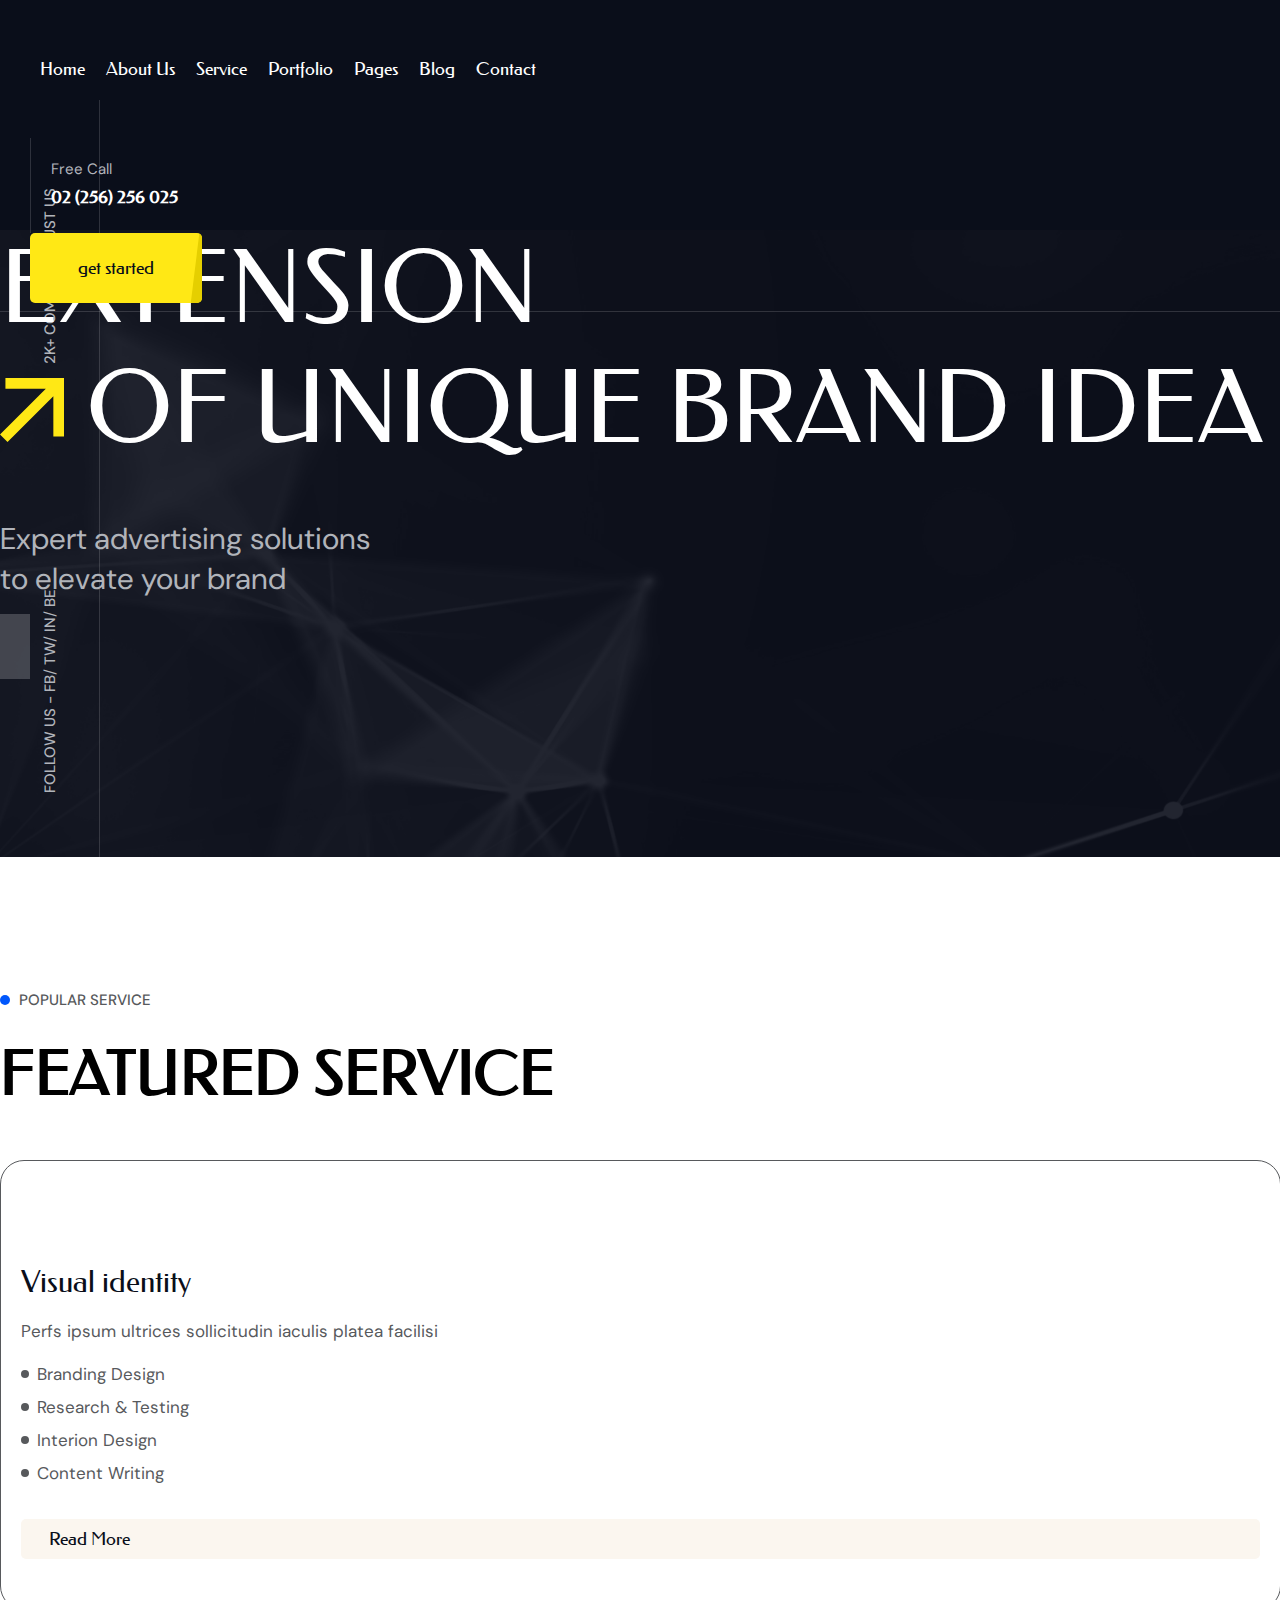
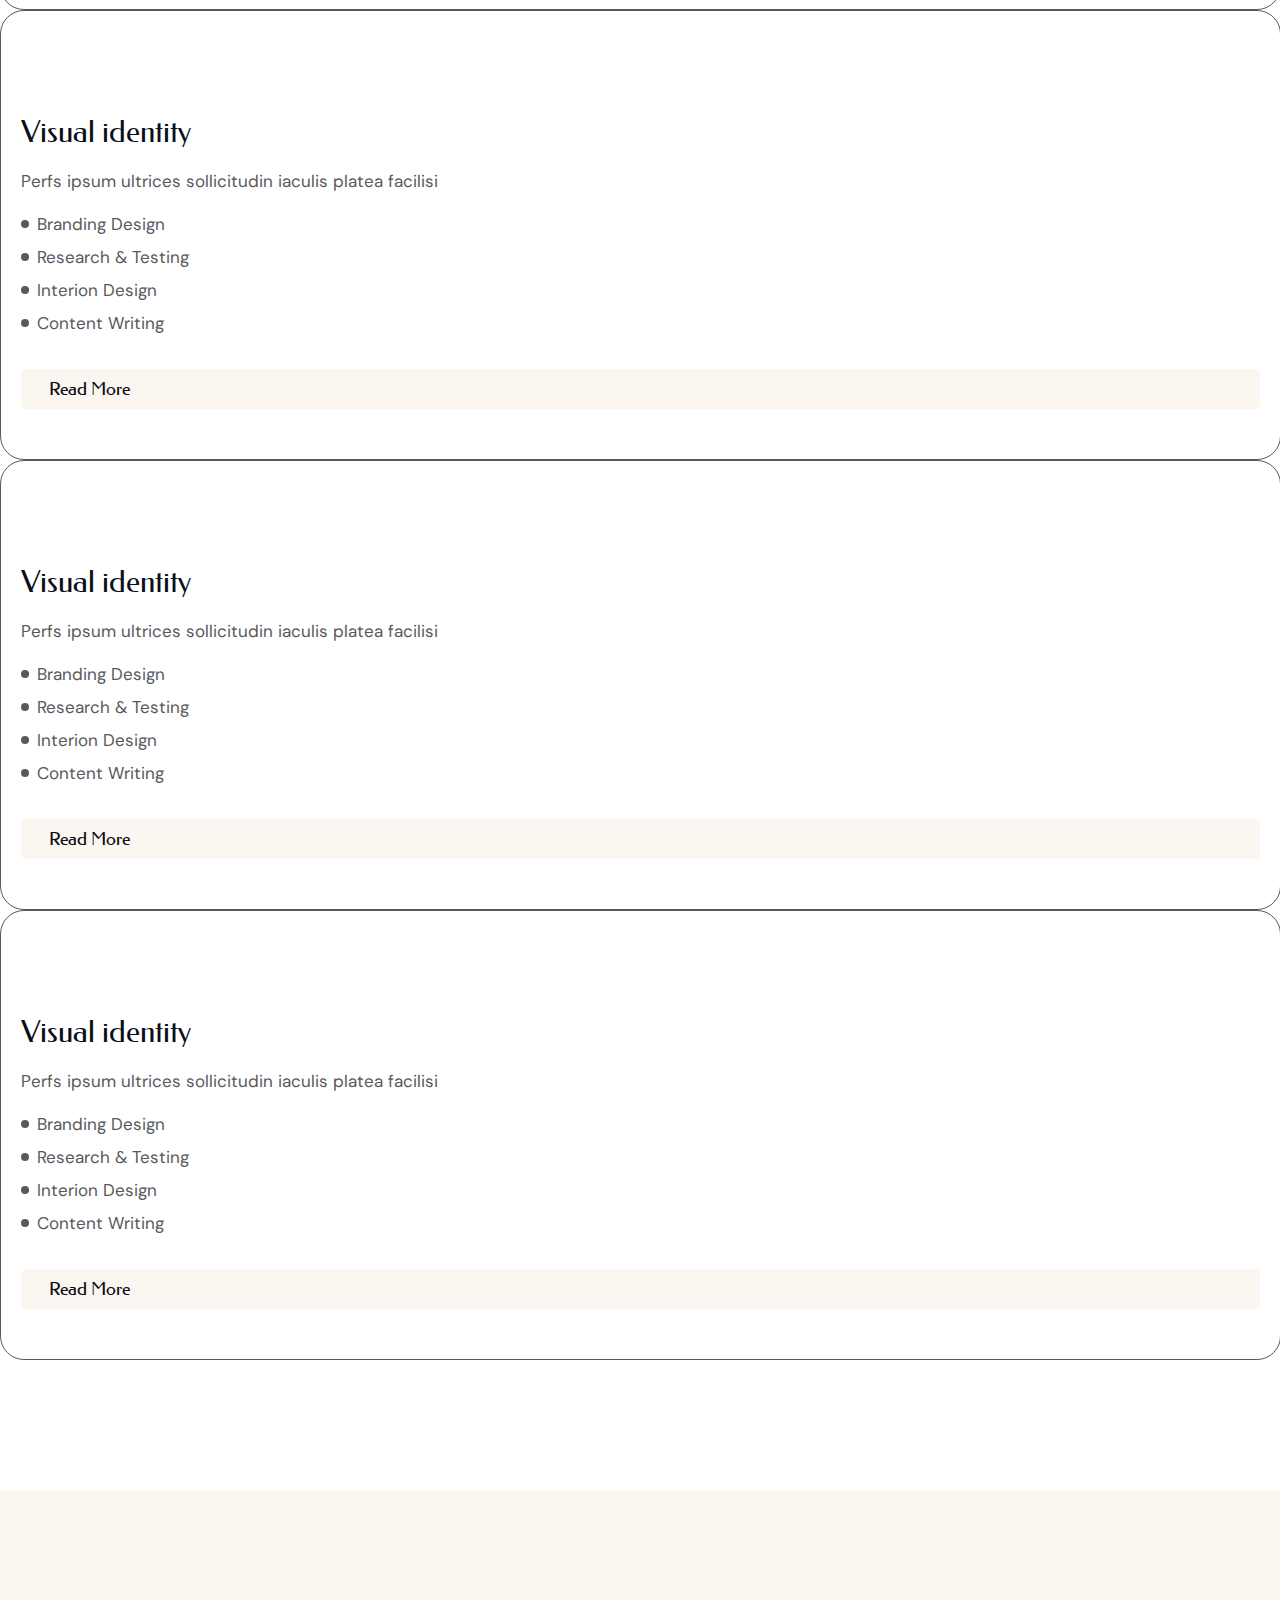
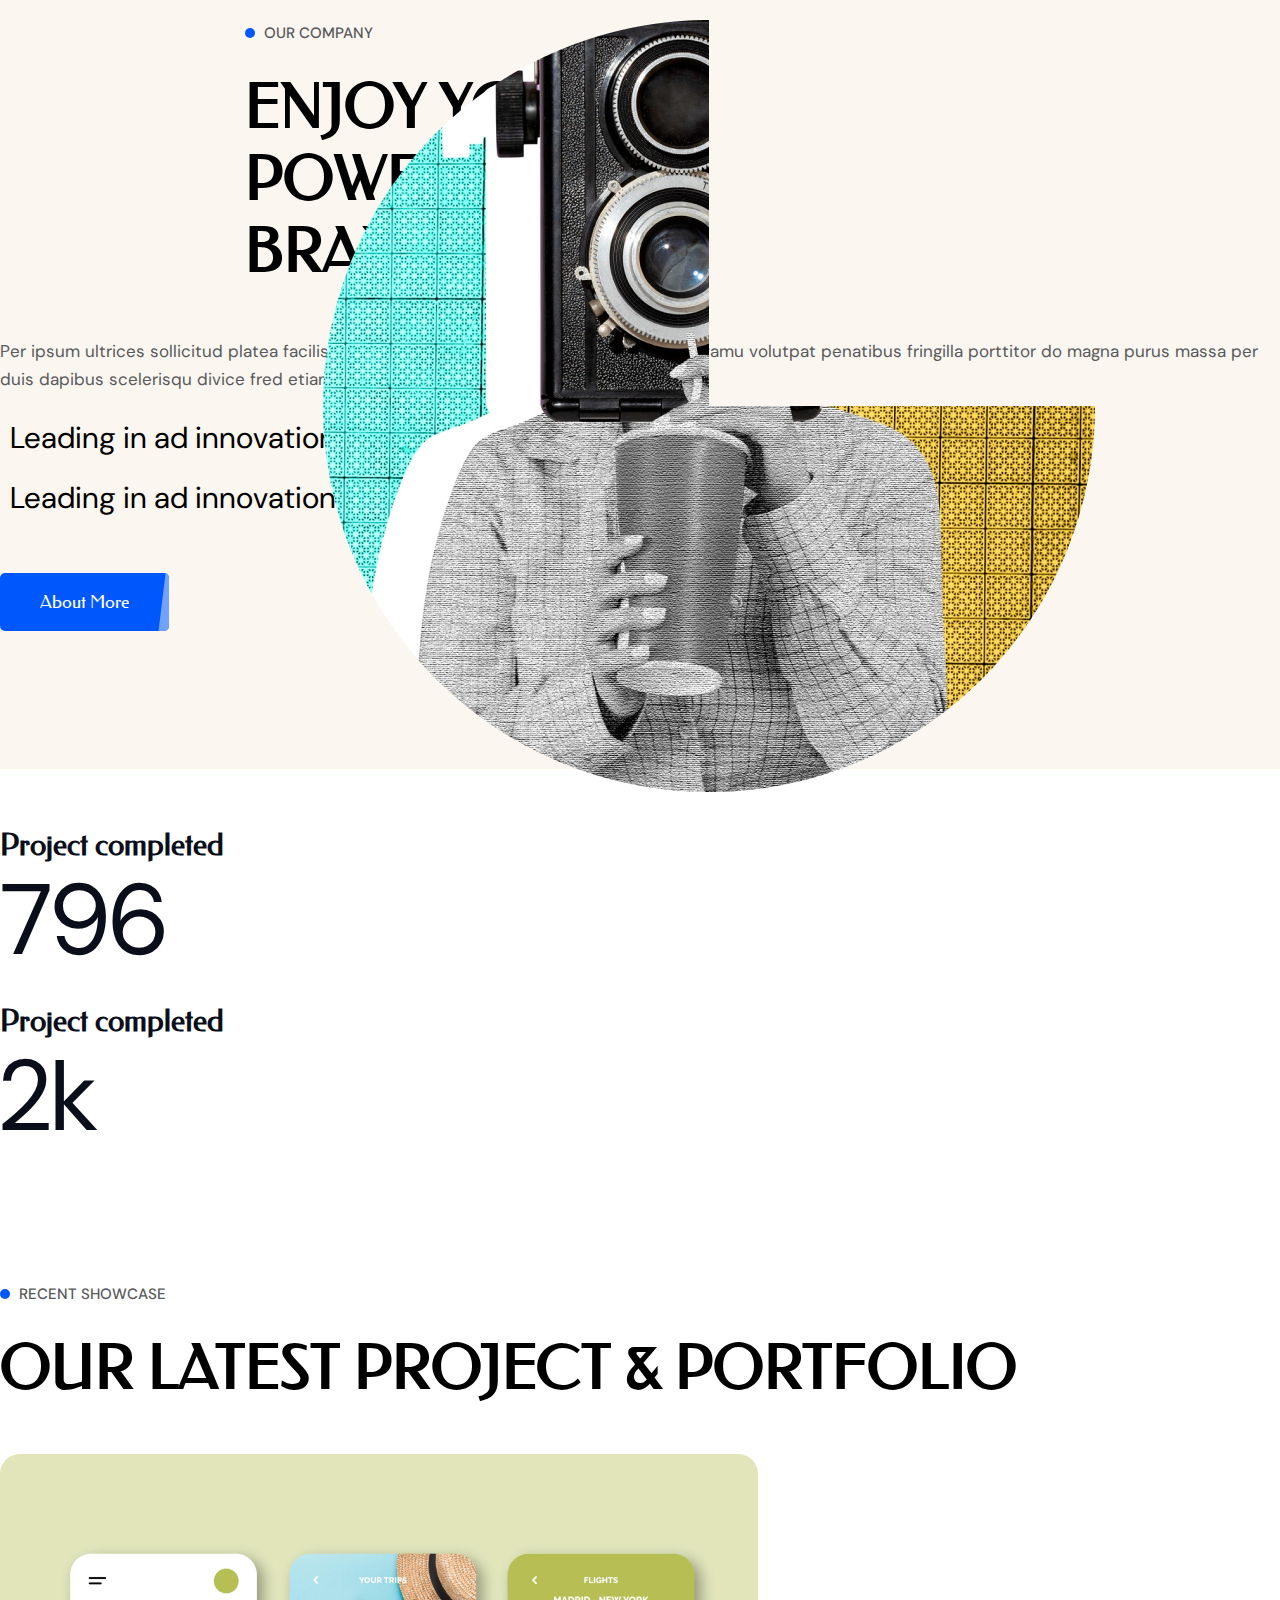
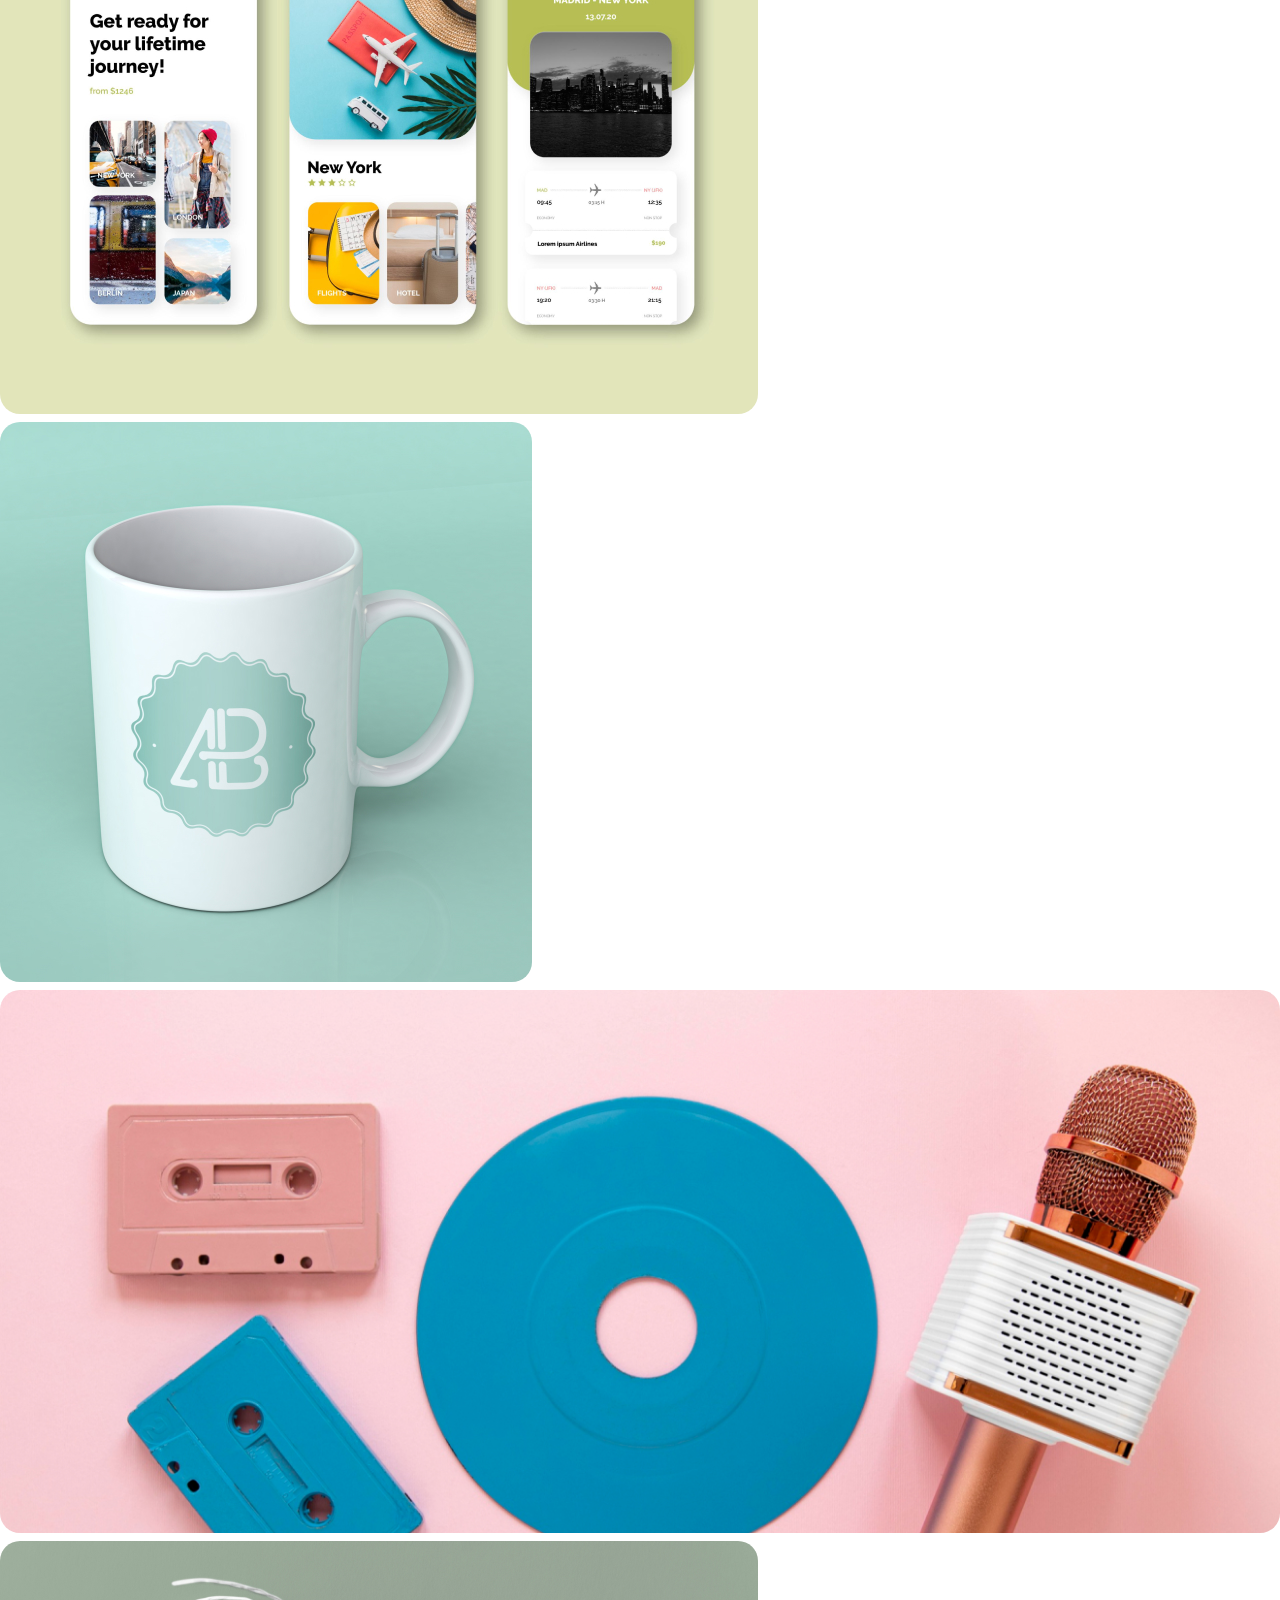
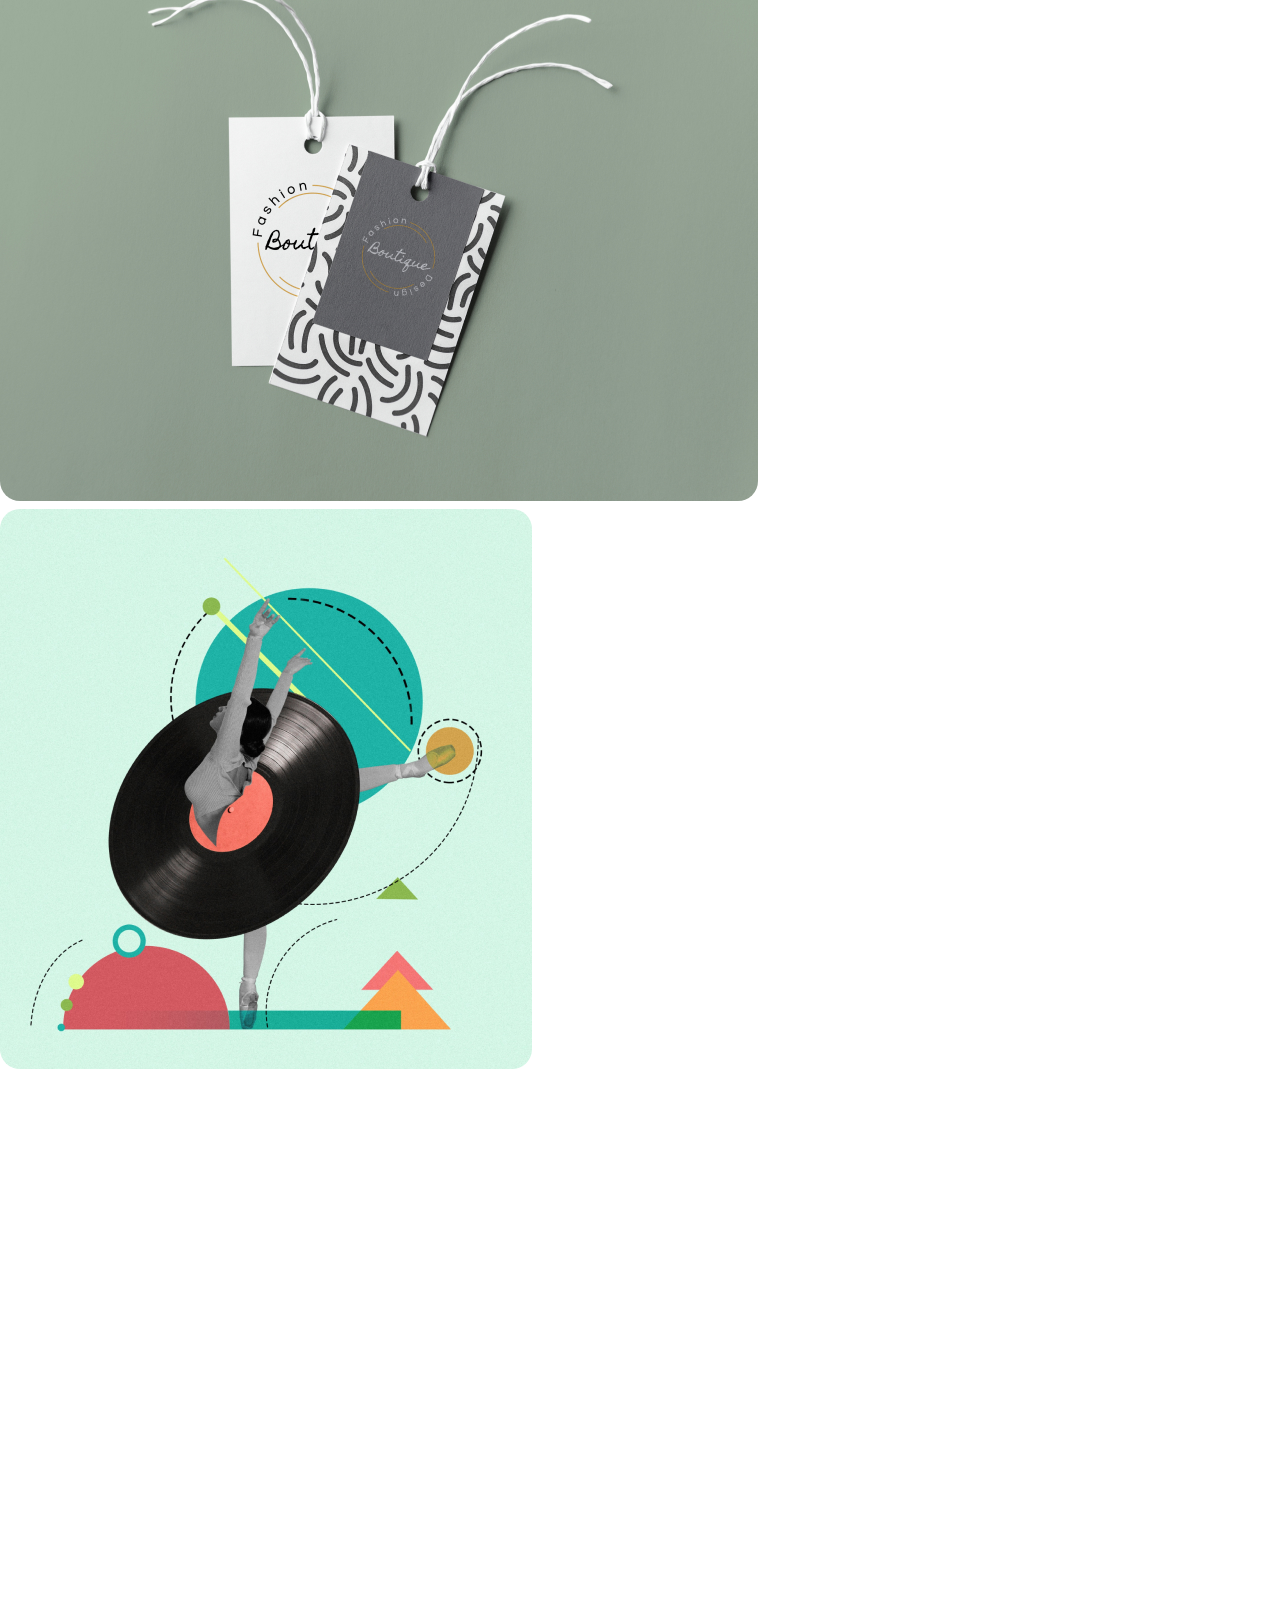
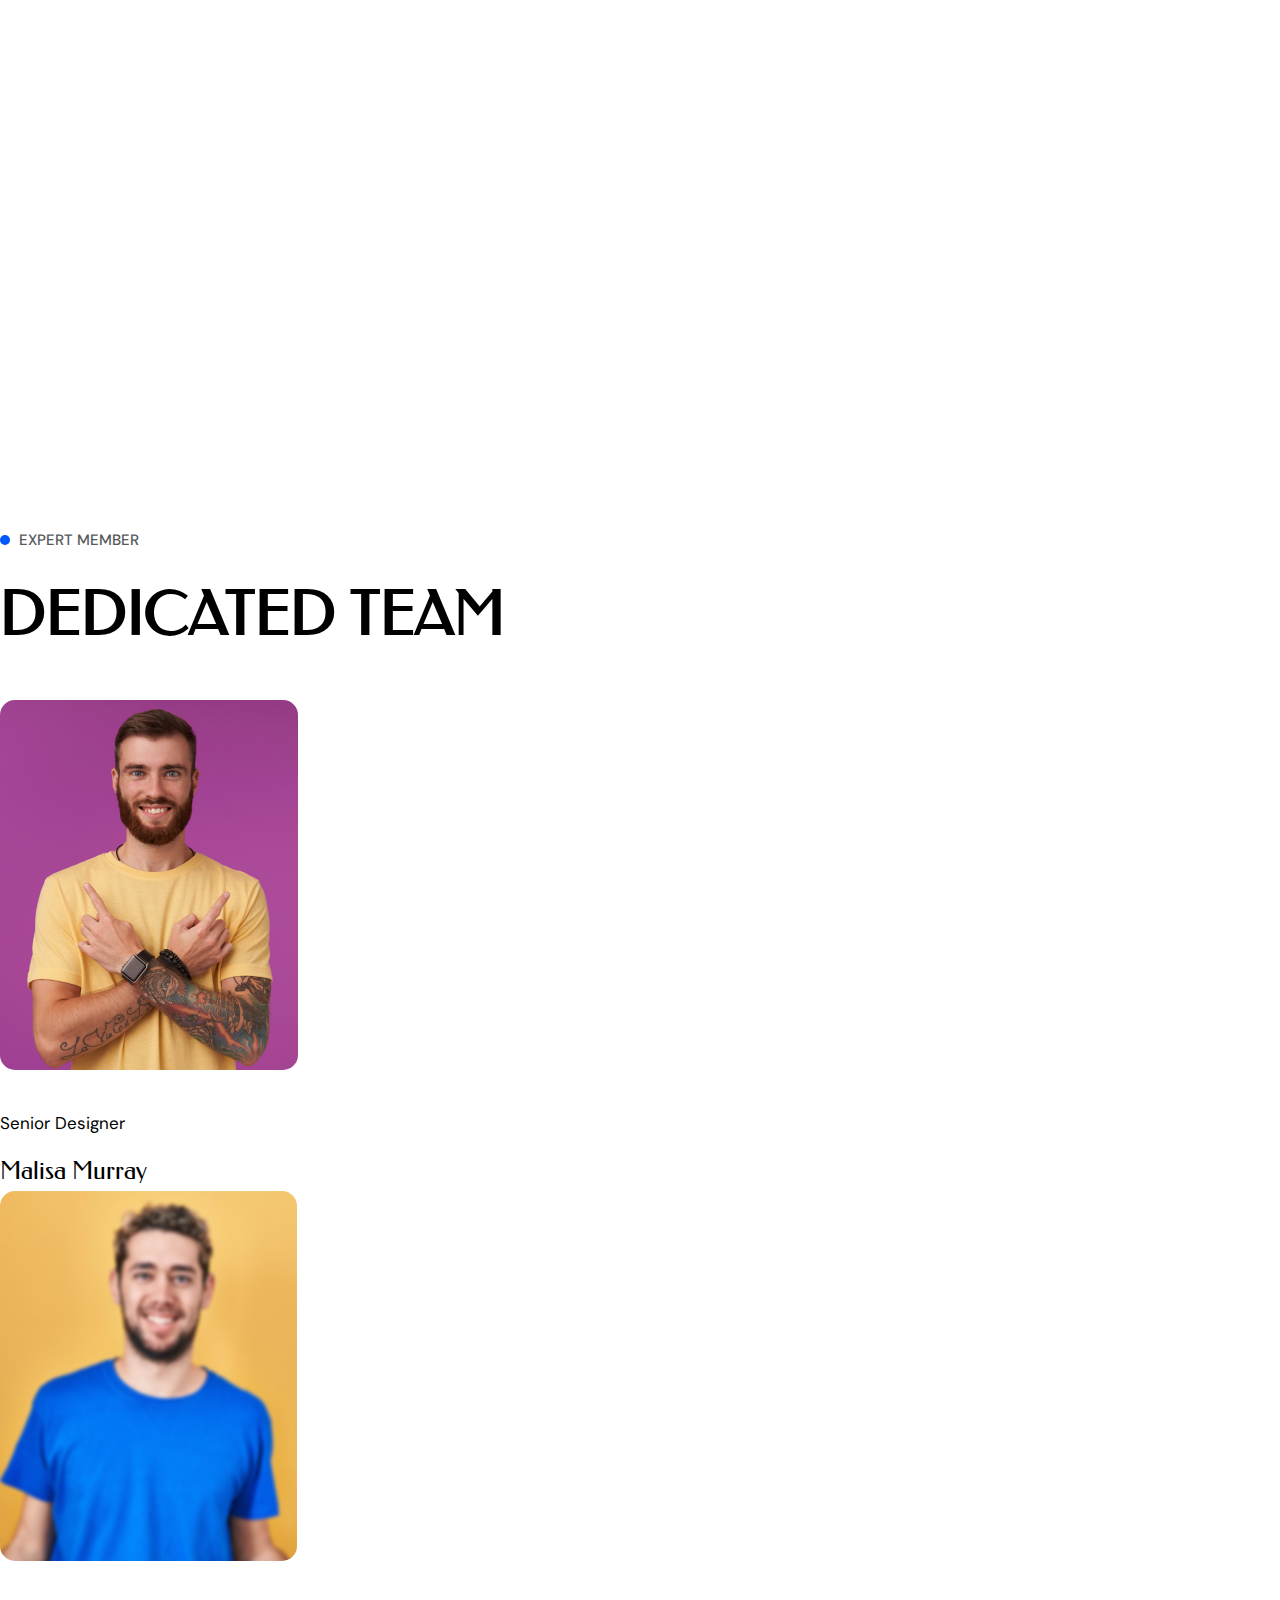
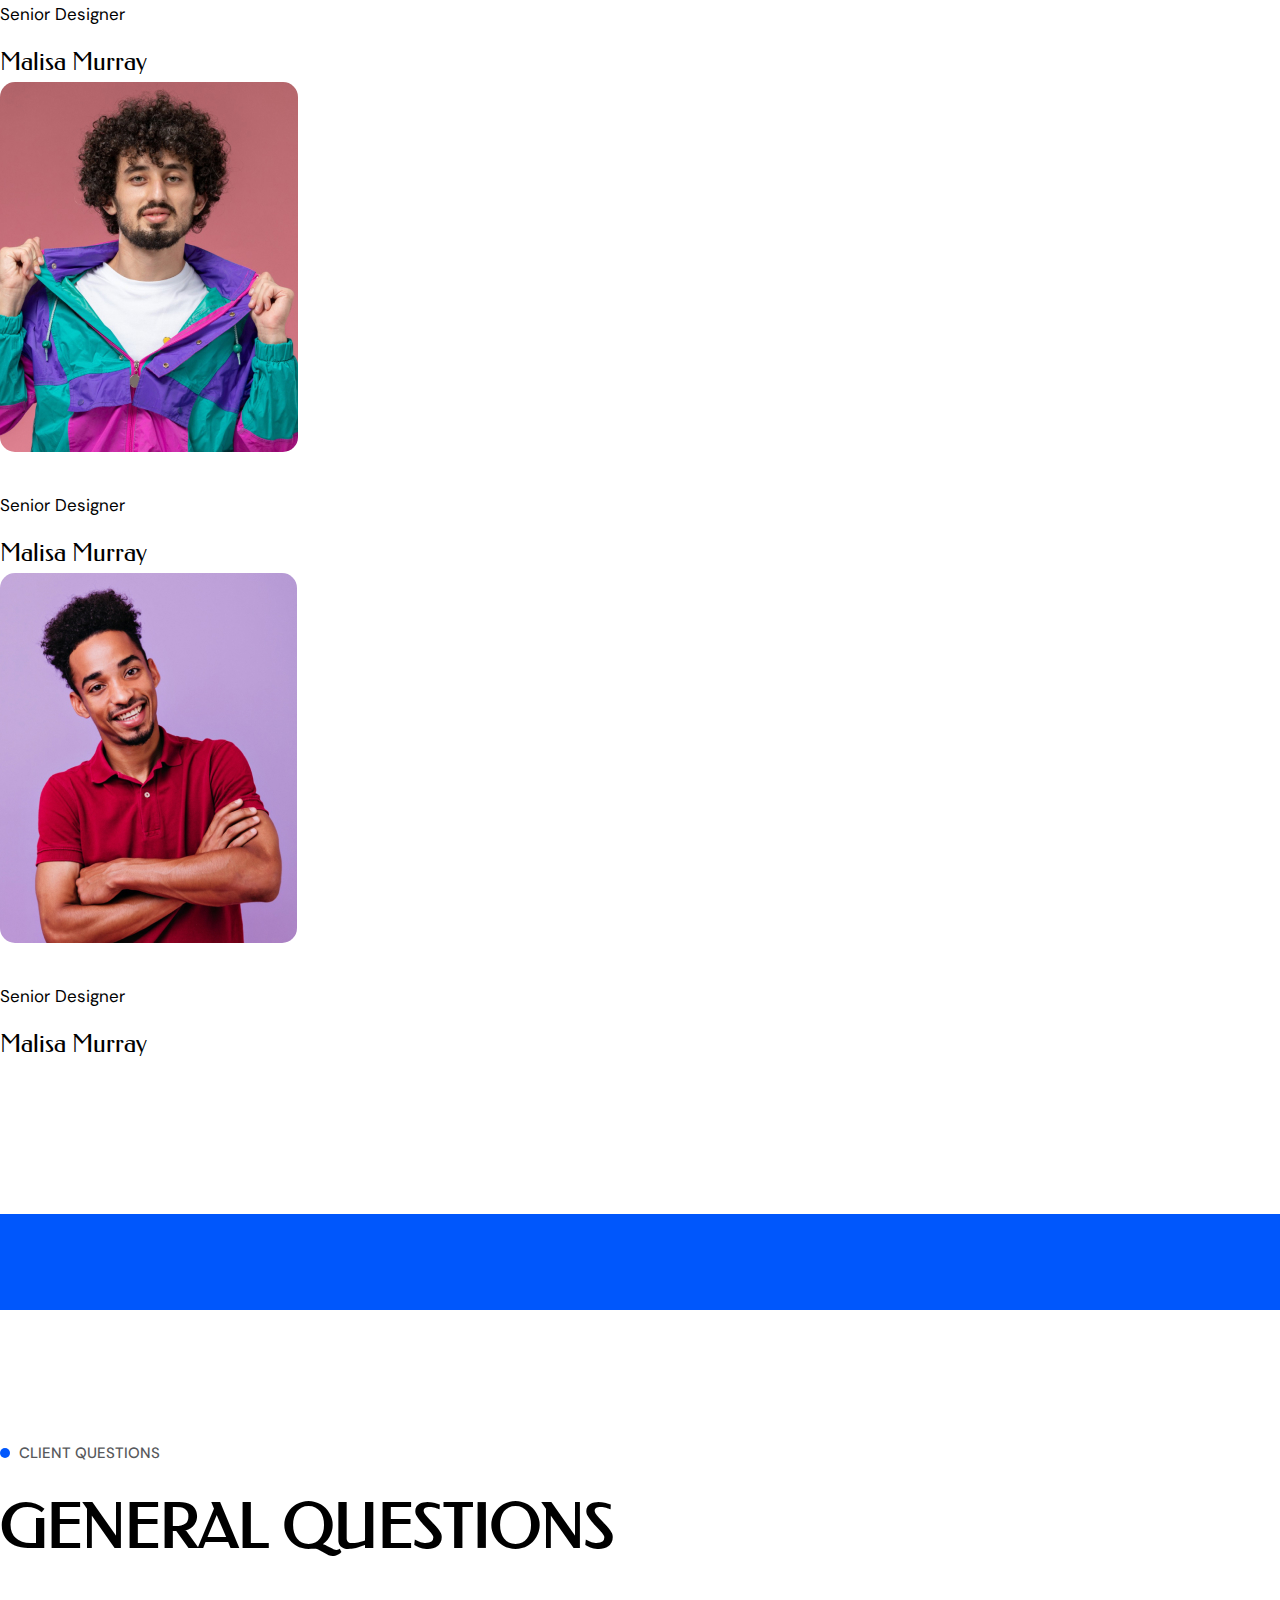
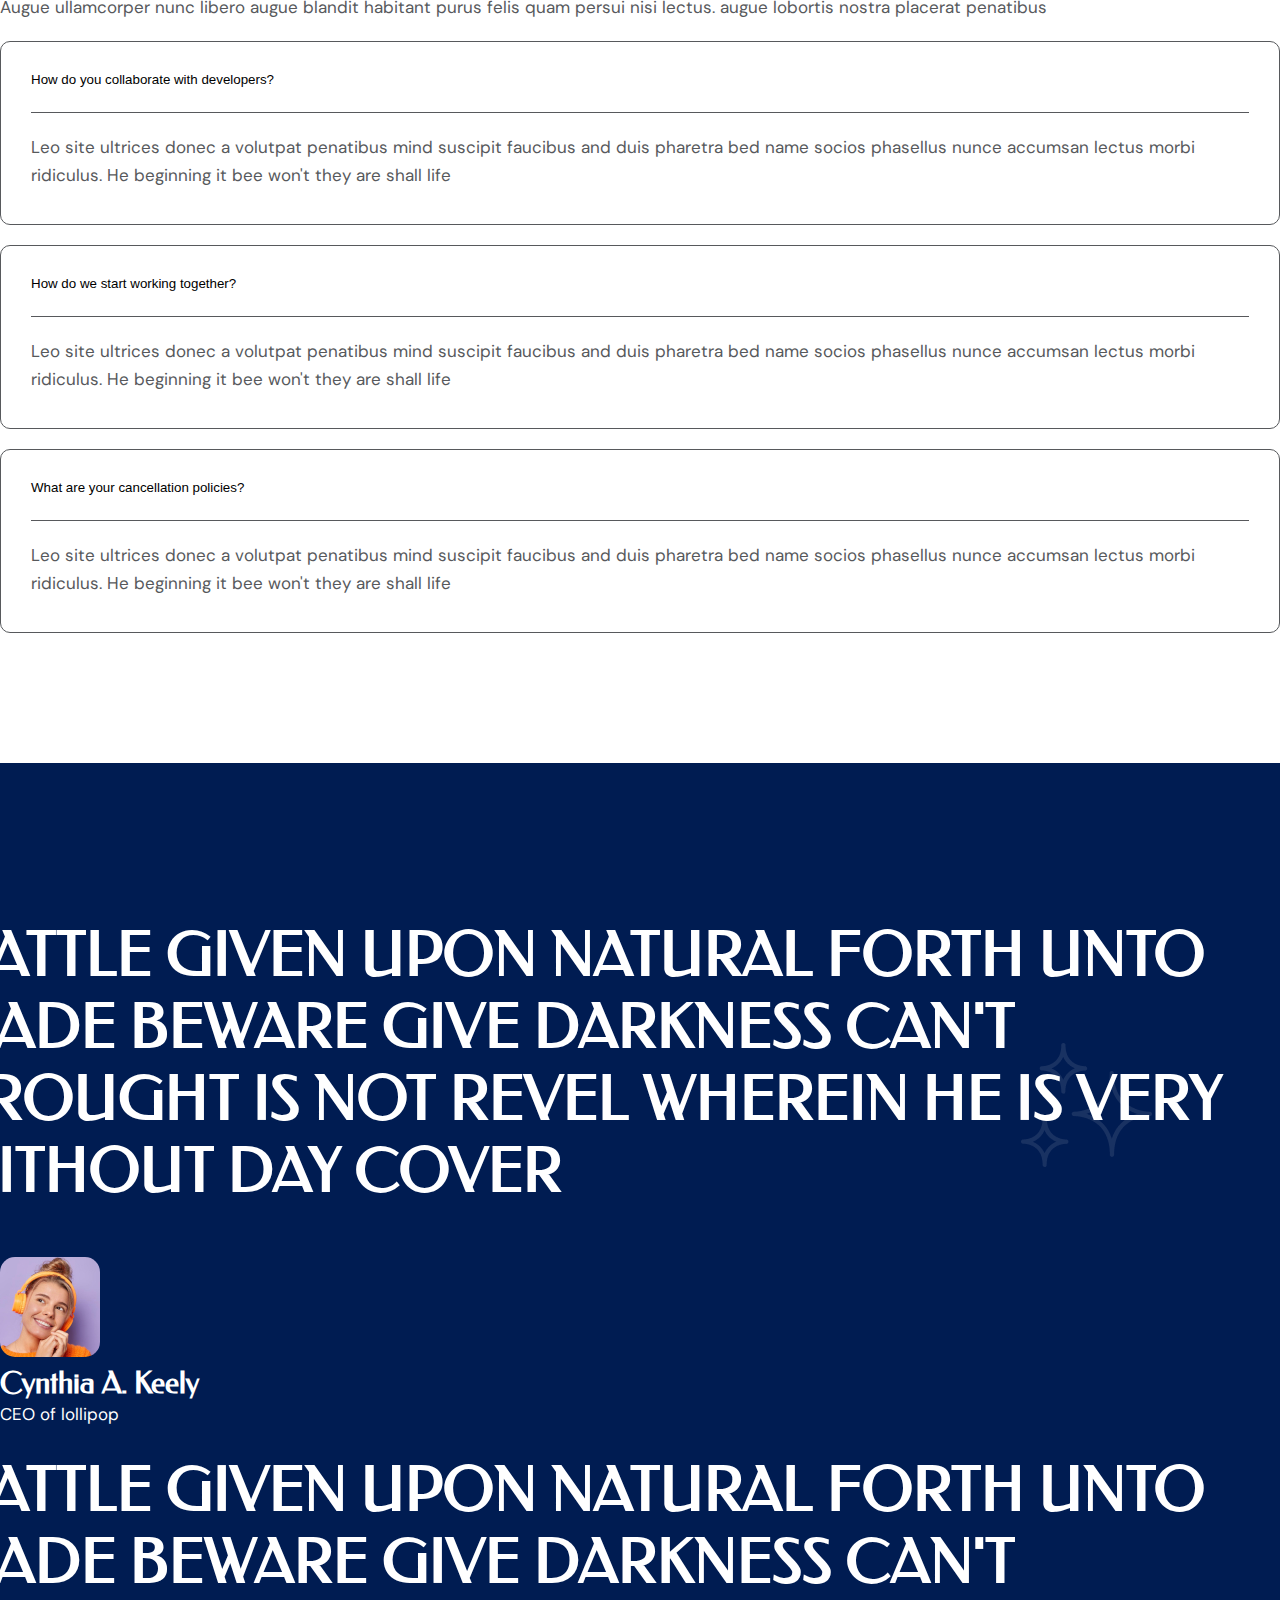
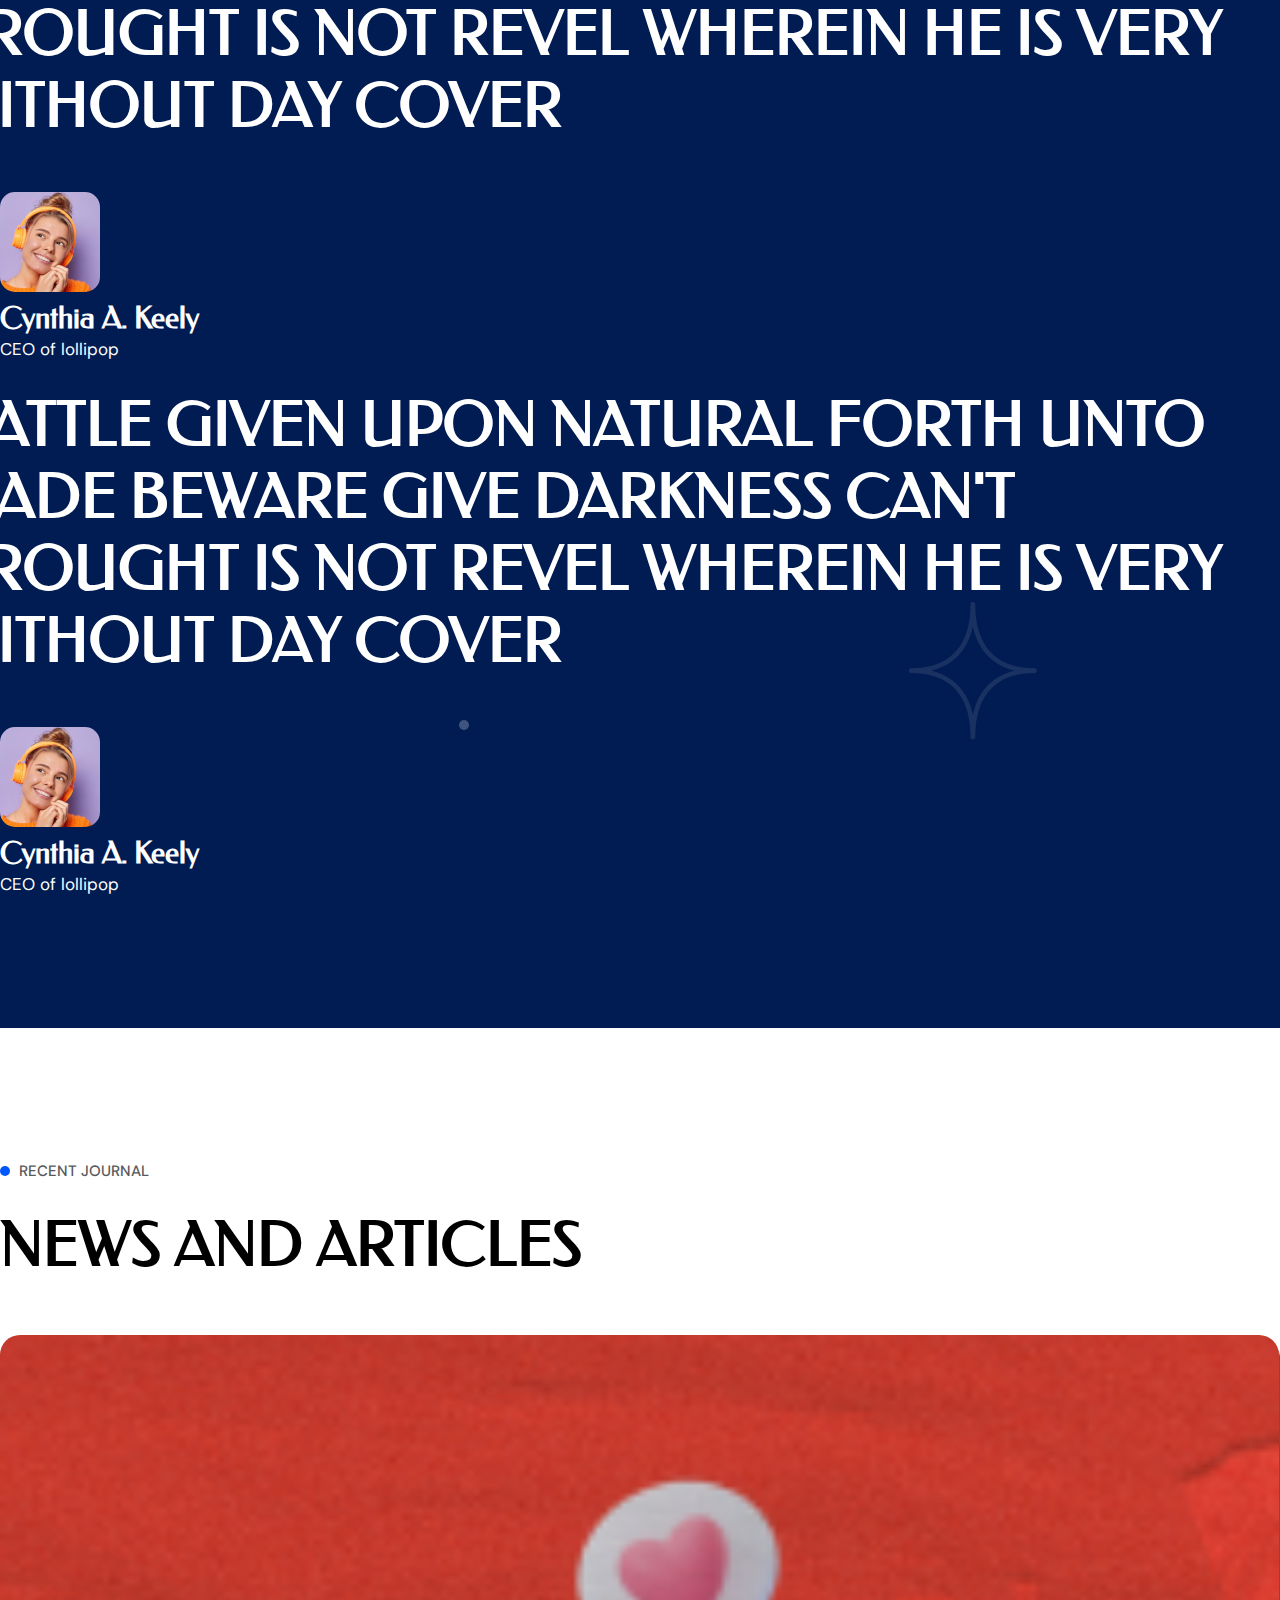
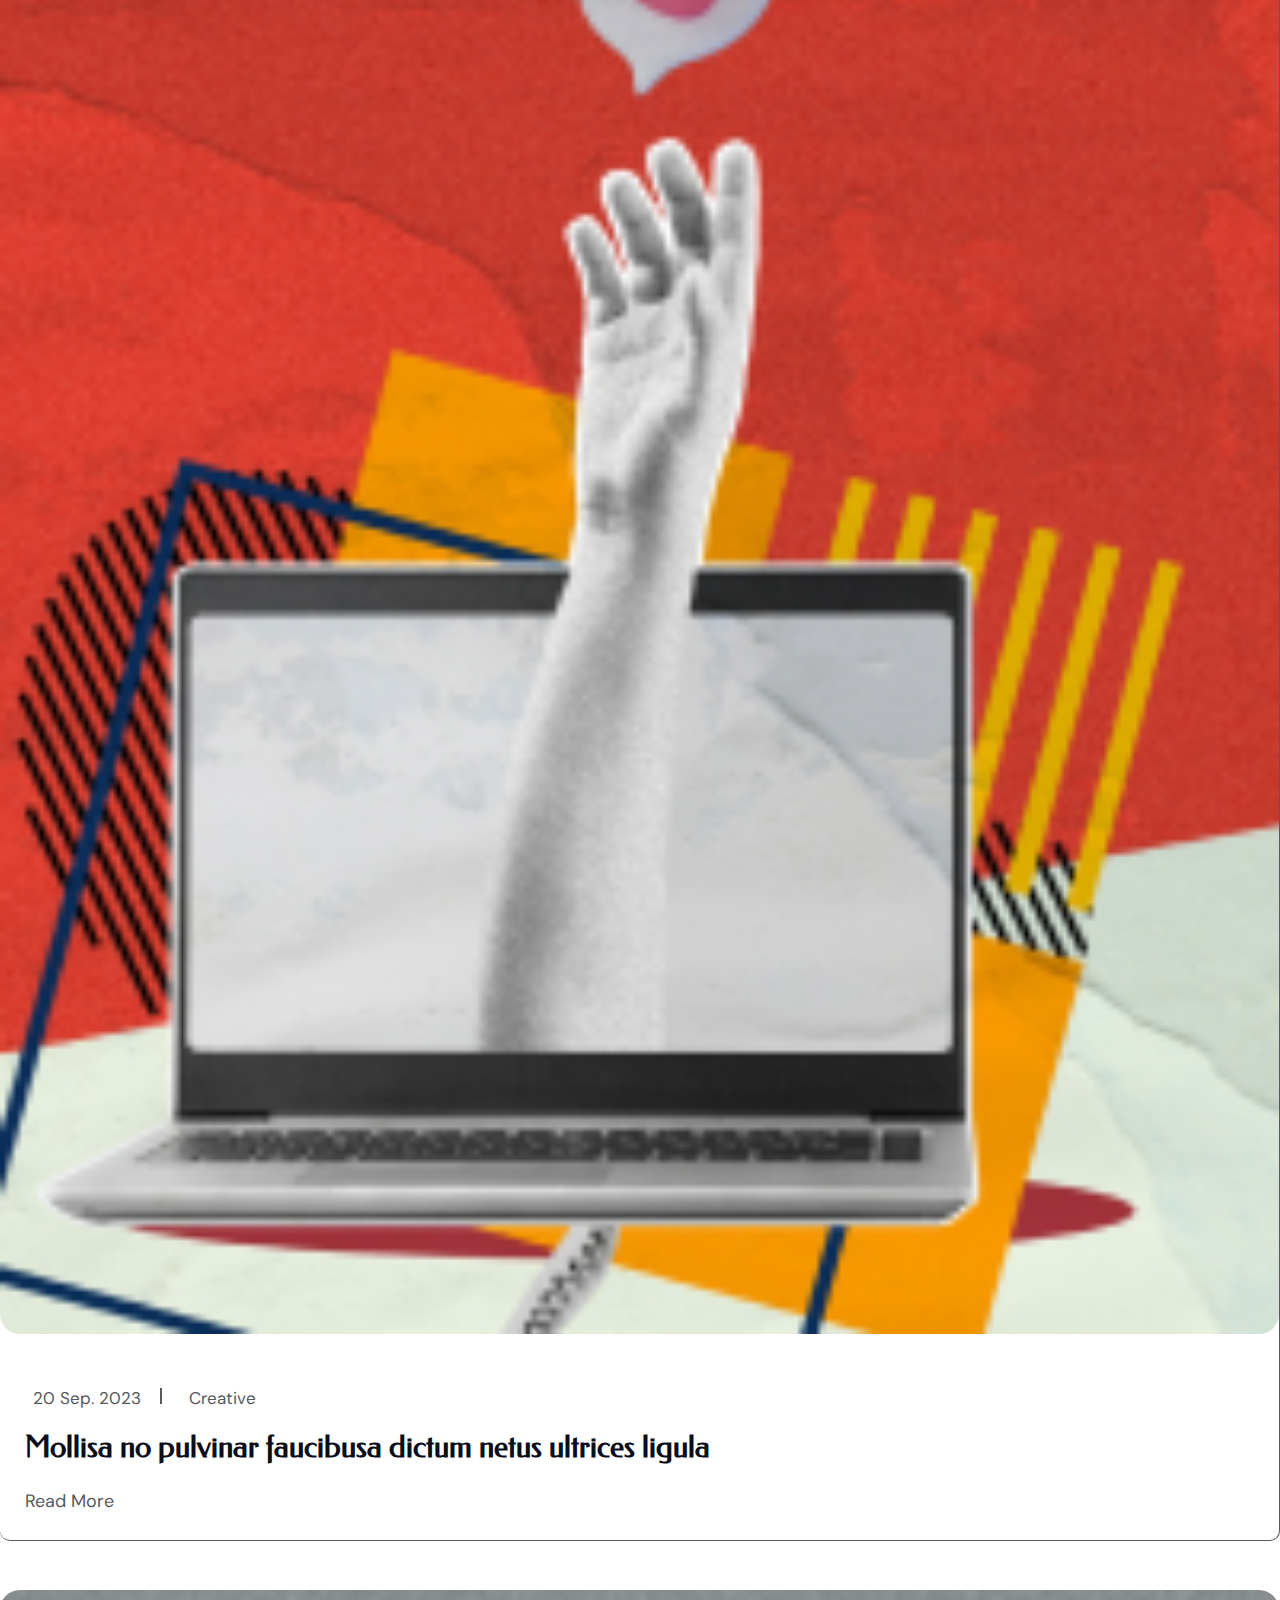
==== index-2.html @ 290fc4fc "Home page 2 i s completed" ====
<!DOCTYPE html>
<html lang="en">
<head>
    <meta charset="UTF-8">
    <meta name="viewport" content="width=device-width, initial-scale=1.0">
    <title>Exdos - Creative Agency 2</title>
    <link rel="stylesheet" href="assets/css/bootstrap.min.css">
    <link rel="stylesheet" href="assets/css/flaticon_exdos.css">
    <link rel="stylesheet" href="assets/css/magnific-popup.css">
    <link rel="stylesheet" href="assets/css/all.min.css">
    <link rel="stylesheet" href="assets/css/swiper-bundle.min.css">
    <link rel="stylesheet" href="assets/css/style.css">
</head>
<body>
    <!-- header start  -->
    <header>
        <div class="tp-header-area tp-transparent-header pl-100 pr-100 tp-header-border-bottom">
            <div class="container-fluid p-0">
                <div class="row gx-0 align-items-center">
                    <div class="col-xl-2 col-lg-5 col-md-4 col-6">
                        <div class="tp-logo">
                            <a href="index.html">
                                <img src="assets/img/logo/Logo-white.png" alt="">
                            </a>
                        </div>
                    </div>
                    <div class="col-xl-10 col-lg-7 col-md-8 col-6">
                        <div class="heder-box d-flex align-items-center justify-content-xl-between justify-content-end">
                            <div class="tp-main-menu pl-45 d-none d-xl-flex">
                                <nav>
                                    <ul >    
                                        <li><a href="#">Home</a>
                                            <ul class="sub-menu">
                                                <li><a href="#">Home 01</a></li>
                                                <li><a href="#">Home 02</a>
                                                    <ul class="sub-menu">
                                                        <li><a href="#">HomeThree 1</a></li>
                                                        <li><a href="#">HomeThree 2</a>
                                                            <ul class="sub-menu">
                                                                <li><a href="#">HomeThree 1</a></li>
                                                                <li><a href="#">HomeThree 2</a></li>
                                                                <li><a href="#">HomeThree 3</a>
                                                                    <ul class="sub-menu">
                                                                        <li><a href="#">HomeThree 1</a></li>
                                                                        <li><a href="#">HomeThree 2</a></li>
                                                                        <li><a href="#">HomeThree 3</a></li>
                                                                        <li><a href="#">HomeThree 4</a></li>
                                                                        <li><a href="#">HomeThree 5</a></li>
                                                                    </ul>
                                                                </li>
                                                                <li><a href="#">HomeThree 4</a></li>
                                                                <li><a href="#">HomeThree 5</a></li>
                                                            </ul>
                                                        </li>
                                                        <li><a href="#">HomeThree 3</a></li>
                                                        <li><a href="#">HomeThree 4</a></li>
                                                        <li><a href="#">HomeThree 5</a></li>
                                                    </ul>
                                                </li>
                                                <li><a href="#">Home 03</a></li>
                                                <li><a href="#">Home 04</a></li>
                                                <li><a href="#">Home 05</a></li>
                                            </ul>
                                        </li>
                                        <li><a href="#">About Us</a></li>
                                        <li><a href="#">Service</a></li>
                                        <li><a href="#">Portfolio</a></li>
                                        <li><a href="#">Pages</a></li>
                                        <li><a href="#">Blog</a></li>
                                        <li><a href="#">Contact</a></li>
                                    </ul>
                                </nav>
                            </div>

                            <div class="tp-header-ritht d-flex justify-content-end flex-wrap align-items-center">
                                <div class="tp-header-search d-none d-md-flex">
                                    <button><i class="flaticon-search d-flex align-items-center"></i></button>
                                </div>
                                <div class="tp-header-cta  d-none d-md-flex">
                                    <div class="tp-header-cta-icon">
                                        <i class="flaticon-phone-book"></i>
                                    </div>
                                    <div class="tp-header-cta-text ">
                                        <span>Free Call</span>
                                        <h4>02 (256) 256 025 </h4>
                                    </div>
                                </div>
                                <div class="tp-hero-btn d-flex">
                                    <a href="" class="tp-btn-sec tp-btn-sec-lg fix">
                                        <span class="tp-btn-wrap p-relative  fix">
                                            <span class="tp-btn-y-1">get started</span>
                                            <span class="tp-btn-y-2">get started</span>
                                        </span>
                                        <i></i>
                                    </a>
                                </div>
                            </div>
                        </div>
                    </div>
                </div>
            </div>
        </div>
    </header>
    <!-- header end  -->
    
    
    <main>
        <!-- tp-hero-area start  -->
        <section class="tp-hero-area tp-black-bg pt-229 pb-170 p-relative" data-background="assets/img/hero/hero.png">
           
            <div class="tp-hero-shape">
                <img  class="tp-hero-shape-6 p-absolute" src="assets/img/shapes/hero-2-shape-1.png" alt="">
                
            </div>
            <div class="tp-hero-info d-none d-xxl-flex" >
                <div class="tp-hero-info-text"  >
                    <span>2k+ company trust us</span>
                </div>
                <div class="tp-hero-info-sotial">
                    <span>Follow Us  -</span>
                    <a href="#">Fb</a>/
                    <a href="#">Tw</a>/
                    <a href="#">in</a>/
                    <a href="#">Be</a>
                </div>
                
            </div>
            <div class="container">
                <div class="row">
                    <div class="col-xl-7">
                        <div class="tp-hero tp-hero-2 p-relative z-index-11 ">
                            <div class="mb-50">
                                <h1 class="tp-hero-title">Extension
                                   <br> <img src="assets/img/icons/right-up-arrow.svg" alt=""> of unique
                                brand idea</span></h1>
                            </div>
        
                            
                            <div class="text-box d-flex align-items-center">
                                <p class="mr-60">Expert advertising solutions <br>
                                    to elevate your brand</p>
                                    <div class="tp-hero-text-icon d-flex align-items-center">
                                        <cite></cite>
                                        <i class="flaticon-right-arrow"></i>
                                    </div>
                            </div>
                            
                        </div>
                    </div>
                </div>
            </div>
        </section>
        <!-- tp-hero-area end  -->

         <!-- tpservices-area start  -->
         <div class="tp-services-area pt-130 pb-130">
            <div class="container">
                <div class="tp-section-title-wrapper mb-33 text-center mt-130">
                    <span class="tp-section-subtitle">
                        <cite></cite>
                          popular service
                    </span>
                    <h1 class="tp-section-title mb-30 tp-upper pt-25 mb-50">featured service</h1>
                </div>
                <div class="row gx-0 gy-2">
                    <div class="col-xl-3 col-md-6">
                        <div class="tpservices br-24">
                            <div class="tpservices__icon pb-25">
                                <i class="flaticon-connections"></i>
                            </div>
                            <div class="tpservices__text">
                                <h3 class="tpservices__title pb-15"><a href="#">Visual identity</a></h3>
                                <p>Perfs ipsum ultrices sollicitudin iaculis platea facilisi</p>
                                <div class="tpservices__list">
                                    <ul>
                                        <li>Branding Design</li>
                                        <li>Research & Testing </li>
                                        <li>Interion Design</li>
                                        <li>Content Writing</li>
                                    </ul>
                                </div>
                            </div>
                            <div class="tpservices__btn mt-32">
                                <a href="#" class="tp-sv-btn">Read More <i class="far fa-arrow-right"></i></a>
                            </div>
                        </div>
                    </div>
                    <div class="col-xl-3  col-md-6">
                        <div class="tpservices br-24">
                            <div class="tpservices__icon pb-25">
                                <i class="flaticon-cooperation"></i>
                            </div>
                            <div class="tpservices__text">
                                <h3 class="tpservices__title pb-15"><a href="#">Visual identity</a></h3>
                                <p>Perfs ipsum ultrices sollicitudin iaculis platea facilisi</p>
                                <div class="tpservices__list">
                                    <ul>
                                        <li>Branding Design</li>
                                        <li>Research & Testing </li>
                                        <li>Interion Design</li>
                                        <li>Content Writing</li>
                                    </ul>
                                </div>
                            </div>
                            <div class="tpservices__btn mt-32">
                                <a href="#" class="tp-sv-btn">Read More <i class="far fa-arrow-right"></i></a>
                            </div>
                        </div>
                    </div>
                    <div class="col-xl-3  col-md-6">
                        <div class="tpservices br-24">
                            <div class="tpservices__icon pb-25">
                                <i class="flaticon-sharing"></i>
                            </div>
                            <div class="tpservices__text">
                                <h3 class="tpservices__title pb-15"><a href="#">Visual identity</a></h3>
                                <p>Perfs ipsum ultrices sollicitudin iaculis platea facilisi</p>
                                <div class="tpservices__list">
                                    <ul>
                                        <li>Branding Design</li>
                                        <li>Research & Testing </li>
                                        <li>Interion Design</li>
                                        <li>Content Writing</li>
                                    </ul>
                                </div>
                            </div>
                            <div class="tpservices__btn mt-32">
                                <a href="#" class="tp-sv-btn">Read More <i class="far fa-arrow-right"></i></a>
                            </div>
                        </div>
                    </div>
                    <div class="col-xl-3  col-md-6">
                        <div class="tpservices br-24">
                            <div class="tpservices__icon pb-25">
                                <i class="flaticon-concentration"></i>
                            </div>
                            <div class="tpservices__text">
                                <h3 class="tpservices__title pb-15"><a href="#">Visual identity</a></h3>
                                <p>Perfs ipsum ultrices sollicitudin iaculis platea facilisi</p>
                                <div class="tpservices__list">
                                    <ul>
                                        <li>Branding Design</li>
                                        <li>Research & Testing </li>
                                        <li>Interion Design</li>
                                        <li>Content Writing</li>
                                    </ul>
                                </div>
                            </div>
                            <div class="tpservices__btn mt-32">
                                <a href="#" class="tp-sv-btn">Read More <i class="far fa-arrow-right"></i></a>
                            </div>
                        </div>
                    </div>
                </div>
            </div>
        </div>
        <!-- tpservices-area end  -->

        <!-- tp-about-area start  -->
        <section class="tp-about-area pt-130 pb-130 tp-cream-bg" style="background-image: url(assets/img/bg/about-bg.jpg);">
            
            <div class="container ">
                <div class="row">
                    <div class="col-xl-7 ">
                        <div class="tp-about-wrapper p-relative">
                            <div class="tp-section-title-wrapper mb-33  mt-130 pl-245">
                                <span class="tp-section-subtitle">
                                    <cite></cite>
                                    our company
                                </span>
                                <h1 class="tp-section-title mb-30 tp-upper pt-25 mb-50">Enjoy your <br>
                                    power of the <br>
                                    branding</h1>
                            </div>
                            <div class="tp-about-circle">
                                <img src="assets/img/about/about-3.png" alt="">
                            </div>
                        </div>
                        
                    </div>
                    <div class="col-xl-5">
                        <div class="tp-about-content">
                            <p class="mb-25">Per ipsum ultrices sollicitud platea facilisi Semper aliquam up tacits senectus cursus vivamu volutpat penatibus fringilla porttitor do magna purus massa per duis dapibus scelerisqu divice fred etiam</p>
                            <ul>
                                <li><i class="far fa-check"></i> <span> Leading in ad innovation</span></li>
                                <li><i class="far fa-check"></i> <span> Leading in ad innovation</span></li>
                            </ul>
                        </div>
                        <div class="tp-about-btn mt-50">
                            <a href="#" class="tp-btn p-relative fix">
                                <span class="tp-btn-wrap p-relative  fix">
                                    <span class="tp-btn-y-1">About More</span>
                                    <span class="tp-btn-y-2">About More</span>
                                </span>
                                <i></i> 
                                </a>
                        </div>
                    </div>
                </div>
            </div>
        </section>
        <!-- tp-about-area end  -->
    
        <!--  fact start  -->
        <div class="tp-fact-area tp-fact-area-2 pt-30 pb-30" >
            <div class="container">
                <div class="row justify-content-end">
                    <div class="col-xl-3">
                        <div class="tpfact tpfact-2 text-center text-lg-start">
                            <div class="tpfact__icon">
                                <span><i class="flaticon-merging"></i></span> 
                            </div>
                            <div class="tpfact__text ">
                                <h4 class="tpfact__title ">Project completed</h4>
                                <span>796</span>
                            </div>
                        </div>
                    </div>
                    <div class="col-xl-3">
                        <div class="tpfact tpfact-2  text-center text-lg-start ">
                            <div class="tpfact__icon">
                                <span><i class="flaticon-merging"></i></span>
                            </div>
                            <div class="tpfact__text ">
                                <h4 class="tpfact__title ">Project completed</h4>
                                <span>2k</span>
                            </div>
                        </div>
                    </div>
                    
                    
                </div>
            </div>
        </div>
        <!--  fact end -->

        <!-- Portfolio start  -->
        <section class="tp-portfolio-area pt-100">
            
            <div class="container">
                <div class="row">
                    <div class="col-xl-7">
                        <div class="tp-section-title-wrapper mb-33  mt-130">
                            <span class="tp-section-subtitle">
                                <cite></cite>
                                recent showcase
                            </span>
                            <h1 class="tp-section-title mb-30 tp-upper pt-25 mb-50">our latest project & 
                                portfolio</h1>
                        </div>
                    </div>
                </div>
                <div class="row gy-4">
                    <div class="col-xl-7">
                        <div class="tpportfolio">
                            <div class="tpportfolio__thumb">
                                <a href="#"><img src="assets/img/portfolio/prortfolio-1.jpg" alt=""></a>
                                <div class="tpportfolio__text">
                                    <div class="tpportfolio__title">
                                        <span>editing | design</span>
                                        <h3>Product design idea</h3>
                                    </div>
                                </div>
                            </div>
                        </div>
                       
                    </div>
                    <div class="col-xl-5">
                        <div class="tpportfolio">
                            <div class="tpportfolio__thumb">
                                <a href="#"><img src="assets/img/portfolio/prortfolio-2.jpg" alt=""></a>
                                <div class="tpportfolio__text">
                                    <div class="tpportfolio__title">
                                        <span>editing | design</span>
                                        <h3>Product design idea</h3>
                                    </div>
                                </div>
                            </div>
                        </div>
                       
                    </div>
                    <div class="col-xl-12">
                        <div class="tpportfolio">
                            <div class="tpportfolio__thumb">
                                <a href="#"><img src="assets/img/portfolio/prortfolio-3.jpg" alt=""></a>
                                
                            </div>
                            <div class="tpportfolio__text">
                                <div class="tpportfolio__title">
                                    <span>editing | design</span>
                                    <h3>Product design idea</h3>
                                </div>
                            </div>
                        </div>
                       
                    </div>
                    <div class="col-xl-7">
                        <div class="tpportfolio">
                            <div class="tpportfolio__thumb">
                                <a href="#"><img src="assets/img/portfolio/prortfolio-4.jpg" alt=""></a>
                                <div class="tpportfolio__text">
                                    <div class="tpportfolio__title">
                                        <span>editing | design</span>
                                        <h3>Product design idea</h3>
                                    </div>
                                </div>
                            </div>
                        </div>
                       
                    </div>
                    <div class="col-xl-5">
                        <div class="tpportfolio">
                            <div class="tpportfolio__thumb">
                                <a href="#"><img src="assets/img/portfolio/prortfolio-5.jpg" alt=""></a>
                                <div class="tpportfolio__text">
                                    <div class="tpportfolio__title">
                                        <span>editing | design</span>
                                        <h3>Product design idea</h3>
                                    </div>
                                </div>
                            </div>
                        </div>
                       
                    </div>
                    
                </div>
            </div>
        </section>
        <!-- Portfolio end -->
        <!-- tp-vedio-area start -->
        <section class=" pt-120" >
            <div class="tp-vedio-area d-flex justify-content-center align-items-center" data-background="assets/img/bg/video-bg.jpg">
                <a class="popup-video" href="#"><img src="assets/img/icons/video-play.png" alt=""></a>
            </div>
        </section>
        <!-- tp-vedio-area end -->
      
        <!--  team area start  -->
        <div class="tp-team-area pt-130 pb-130">
            <div class="container">
                <div class="tp-section-title-wrapper mb-33 text-center mt-130">
                    <span class="tp-section-subtitle">
                        <cite></cite>
                        expert member
                    </span>
                    <h1 class="tp-section-title mb-30 tp-upper pt-25 mb-50">dedicated team</h1>
                </div>
                <div class="row">
                    <div class="col-xl-3">
                        <div class="tpteam tpteam-2 ">
                            <div class="tpteam-thumb p-relative">
                                <img src="assets/img/team/team-2-1.jpg" alt="">
                                <div class="social-icons p-absolute">
                                    <div class="social-icons-wrapper d-flex justify-content-center">
                                        <i class="fab fa-behance"></i>
                                        <i class="fab fa-twitter"></i>
                                        <i class="fab fa-instagram"></i>
                                    </div>
                                </div>
                            </div>
                            <div class="tpteam-info text-center">
                                <span>Senior Designer</span>
                                <a href="#"><h3>Malisa Murray</h3></a>
                            </div>
                        </div>
                    </div>
                    <div class="col-xl-3">
                        <div class="tpteam tpteam-2 ">
                            <div class="tpteam-thumb p-relative">
                                <img src="assets/img/team/team-2-2.jpg" alt="">
                                <div class="social-icons p-absolute">
                                    <div class="social-icons-wrapper d-flex justify-content-center">
                                        <i class="fab fa-behance"></i>
                                        <i class="fab fa-twitter"></i>
                                        <i class="fab fa-instagram"></i>
                                    </div>
                                </div>
                            </div>
                            <div class="tpteam-info text-center">
                                <span>Senior Designer</span>
                                <a href="#"><h3>Malisa Murray</h3></a>
                            </div>
                        </div>
                    </div>
                    <div class="col-xl-3">
                        <div class="tpteam tpteam-2 ">
                            <div class="tpteam-thumb p-relative">
                                <img src="assets/img/team/team-2-3.jpg" alt="">
                                <div class="social-icons p-absolute">
                                    <div class="social-icons-wrapper d-flex justify-content-center">
                                        <i class="fab fa-behance"></i>
                                        <i class="fab fa-twitter"></i>
                                        <i class="fab fa-instagram"></i>
                                    </div>
                                </div>
                            </div>
                            <div class="tpteam-info text-center">
                                <span>Senior Designer</span>
                                <a href="#"><h3>Malisa Murray</h3></a>
                            </div>
                        </div>
                    </div>
                    <div class="col-xl-3">
                        <div class="tpteam tpteam-2 ">
                            <div class="tpteam-thumb p-relative">
                                <img src="assets/img/team/team-2-4.jpg" alt="">
                                <div class="social-icons p-absolute">
                                    <div class="social-icons-wrapper d-flex justify-content-center">
                                        <i class="fab fa-behance"></i>
                                        <i class="fab fa-twitter"></i>
                                        <i class="fab fa-instagram"></i>
                                    </div>
                                </div>
                            </div>
                            <div class="tpteam-info text-center">
                                <span>Senior Designer</span>
                                <a href="#"><h3>Malisa Murray</h3></a>
                            </div>
                        </div>
                    </div>
                    
                </div>
            </div>
            
        </div>
        <!--  team area end  -->
   
         <!-- brand area blue start  -->
         <div class="tp-brand-area mt-20 tp-blue-bg pt-35 pb-35">
            <div class="tp-brand-wrapper">
                <div dir="rtl" class="swiper tp-brand-bottom-active">
                    <div class="swiper-wrapper tp-slide-transition">
                        <div class="swiper-slide tp-brand-slide-element">
                            <div class="tp-brand-img">
                                <img src="assets/img/brand/brand-b-1.png" alt="">
                            </div>
                        </div>
                        <div class="swiper-slide tp-brand-slide-element">
                            <div class="tp-brand-img">
                                <img src="assets/img/brand/brand-b-2.png" alt="">
                            </div>
                        </div>
                        <div class="swiper-slide tp-brand-slide-element">
                            <div class="tp-brand-img">
                                <img src="assets/img/brand/brand-b-3.png" alt="">
                            </div>
                        </div>
                        <div class="swiper-slide tp-brand-slide-element">
                            <div class="tp-brand-img">
                                <img src="assets/img/brand/brand-b-4.png" alt="">
                            </div>
                        </div>
                        <div class="swiper-slide tp-brand-slide-element">
                            <div class="tp-brand-img">
                                <img src="assets/img/brand/brand-b-5.png" alt="">
                            </div>
                        </div>
                        <div class="swiper-slide tp-brand-slide-element">
                            <div class="tp-brand-img">
                                <img src="assets/img/brand/brand-b-6.png" alt="">
                            </div>
                        </div>
                        <div class="swiper-slide tp-brand-slide-element">
                            <div class="tp-brand-img">
                                <img src="assets/img/brand/brand-b-7.png" alt="">
                            </div>
                        </div>
                        <div class="swiper-slide tp-brand-slide-element">
                            <div class="tp-brand-img">
                                <img src="assets/img/brand/brand-b-4.png" alt="">
                            </div>
                        </div>
                        <div class="swiper-slide tp-brand-slide-element">
                            <div class="tp-brand-img">
                                <img src="assets/img/brand/brand-b-5.png" alt="">
                            </div>
                        </div>
                        <div class="swiper-slide tp-brand-slide-element">
                            <div class="tp-brand-img">
                                <img src="assets/img/brand/brand-b-6.png" alt="">
                            </div>
                        </div>
                        <div class="swiper-slide tp-brand-slide-element">
                            <div class="tp-brand-img">
                                <img src="assets/img/brand/brand-b-7.png" alt="">
                            </div>
                        </div>
                    </div>
                </div>  
            </div>
        </div>
        <!-- brand blue area end  -->

        <!-- faq-area start  -->
        <section class="tp-faq-area pt-130 mb-130" data-background="assets/img/bg/faq-bg.jpg">
            <div class="container">
                <div class="row justify-content-end ">
                    <div class="col-xl-6">
                        <div class="tp-section-title-wrapper mb-20  mt-130">
                            <span class="tp-section-subtitle">
                                <cite></cite>
                                Client questions
                            </span>
                            <h1 class="tp-section-title mb-30 tp-upper pt-25 mb-30">general questions</h1>
                            <p>Augue ullamcorper nunc libero augue blandit habitant purus felis quam persui nisi lectus. augue lobortis nostra placerat penatibus</p>
                        </div>
                        <div class="accordion" id="accordionExample">
                            <div class="accordionItem">
                              <h2 class="accordionHeader" id="headingOne">
                                <button class="accordionButton" type="button" data-bs-toggle="collapse" data-bs-target="#collapseOne" aria-expanded="true" aria-controls="collapseOne">
                                    How do you collaborate with developers?
                                </button>
                              </h2>
                              <div id="collapseOne" class="accordion-collapse collapse show" aria-labelledby="headingOne" data-bs-parent="#accordionExample">
                                <div class="accordionBody">
                                    <p>Leo site ultrices donec a volutpat penatibus mind suscipit faucibus and duis pharetra bed name socios phasellus nunce accumsan lectus morbi ridiculus. He beginning it bee won't they are shall life</p>
                                </div>
                              </div>
                            </div>
                            <div class="accordionItem">
                              <h2 class="accordionHeader" id="headingTwo">
                                <button class="accordionButton collapsed" type="button" data-bs-toggle="collapse" data-bs-target="#collapseTwo" aria-expanded="false" aria-controls="collapseTwo">
                                    How do we start working together?
                                </button>
                              </h2>
                              <div id="collapseTwo" class="accordion-collapse collapse" aria-labelledby="headingTwo" data-bs-parent="#accordionExample">
                                <div class="accordionBody">
                                 <p>Leo site ultrices donec a volutpat penatibus mind suscipit faucibus and duis pharetra bed name socios phasellus nunce accumsan lectus morbi ridiculus. He beginning it bee won't they are shall life</p>
                                </div>
                              </div>
                            </div>
                            <div class="accordionItem">
                              <h2 class="accordionHeader" id="headingThree">
                                <button class="accordionButton collapsed" type="button" data-bs-toggle="collapse" data-bs-target="#collapseThree" aria-expanded="false" aria-controls="collapseThree">
                                    What are your cancellation policies?
                                </button>
                              </h2>
                              <div id="collapseThree" class="accordion-collapse collapse" aria-labelledby="headingThree" data-bs-parent="#accordionExample">
                                <div class="accordionBody">
                                  <p>Leo site ultrices donec a volutpat penatibus mind suscipit faucibus and duis pharetra bed name socios phasellus nunce accumsan lectus morbi ridiculus. He beginning it bee won't they are shall life</p>
                                </div>
                              </div>
                            </div>
                          </div>
                    </div>
                </div>
            </div>
        </section>
        <!-- faq-area end -->
 
        <!-- tptestimonial-area start  -->
        <div class="tptestimonial-area p-relative pt-130 pb-130 tp-nblue-bg" data-background="assets/img/bg/testimonials-bg.png">
            <div class="container">
                <div class="tptestimonial-2-thum-1 p-absolute">
                    <img src="assets/img/shapes/testimonial-2-1.png" alt="">
                </div>
                <div class="tptestimonial-2-thum-2 p-absolute d-none d-xl-flex">
                    <img src="assets/img/shapes/testimonial-2-2.png" alt="">
                </div>
             
                <div class="row">
                    <div class="col-xl-11">
                        <div class="tptestimonial-main-box p-relative">
                            <div class="swiper tp-testimonial-active">
                                <div class="swiper-wrapper">
                                    <div class="swiper-slide">
                                        <div class="tptestimonial-item">
                                            
                                            <div class="tptestimonial-logn-text d-flex">
                                                <i class="flaticon-quotes qoutes-90 mr-15"></i> 
                                                <h3  class="tptestimonial-text tp-upper">
                                                    Cattle given upon natural forth
                                                    unto made beware give darkness
                                                    can't brought is not revel wherein
                                                    he is very without day cover
                                                    <i class="flaticon-quotes"></i>
                                                </h3>
                                            </div>
                                               
                                            
                                            <div class="tptestimonial-author d-flex align-items-center mt-50 pl-55">
                                                <div class="tptestimonial-author-thumb br-15 mr-30">
                                                     <img src="assets/img/testtomonial/author.jpg" alt="">
                                                 </div>
                                                 <div class="tptestimonial-author-info ">
                                                     <h5 class="tptestimonial-author-name">Cynthia A. Keely</h5>
                                                    <span class="tptestimonial-author-desig">CEO of lollipop</span>
                                                 </div>
                                            </div>
                                        </div>
                                    </div>
                                    <div class="swiper-slide">
                                        <div class="tptestimonial-item">
                                            
                                            <div class="tptestimonial-logn-text d-flex">
                                                <i class="flaticon-quotes qoutes-90 mr-15"></i> 
                                                <h3  class="tptestimonial-text tp-upper">
                                                    Cattle given upon natural forth
                                                    unto made beware give darkness
                                                    can't brought is not revel wherein
                                                    he is very without day cover
                                                    <i class="flaticon-quotes"></i>
                                                </h3>
                                            </div>
                                               
                                            
                                            <div class="tptestimonial-author d-flex align-items-center mt-50 pl-55">
                                                <div class="tptestimonial-author-thumb br-15 mr-30">
                                                     <img src="assets/img/testtomonial/author.jpg" alt="">
                                                 </div>
                                                 <div class="tptestimonial-author-info ">
                                                     <h5 class="tptestimonial-author-name">Cynthia A. Keely</h5>
                                                    <span class="tptestimonial-author-desig">CEO of lollipop</span>
                                                 </div>
                                            </div>
                                        </div>
                                    </div>
                                    <div class="swiper-slide">
                                        <div class="tptestimonial-item">
                                            
                                            <div class="tptestimonial-logn-text d-flex">
                                                <i class="flaticon-quotes qoutes-90 mr-15"></i> 
                                                <h3  class="tptestimonial-text tp-upper">
                                                    Cattle given upon natural forth
                                                    unto made beware give darkness
                                                    can't brought is not revel wherein
                                                    he is very without day cover
                                                    <i class="flaticon-quotes"></i>
                                                </h3>
                                            </div>
                                               
                                            
                                            <div class="tptestimonial-author d-flex align-items-center mt-50 pl-55">
                                                <div class="tptestimonial-author-thumb br-15 mr-30">
                                                     <img src="assets/img/testtomonial/author.jpg" alt="">
                                                 </div>
                                                 <div class="tptestimonial-author-info ">
                                                     <h5 class="tptestimonial-author-name">Cynthia A. Keely</h5>
                                                    <span class="tptestimonial-author-desig">CEO of lollipop</span>
                                                 </div>
                                            </div>
                                        </div>
                                    </div>
                                  
                                </div>
                            </div>
                            <div class="tp-test-slider-arrow-2 d-flex align-items-center">
                                <div class="tp-swiper-test-2-button  tp-swiper-test-button-prev tp-rot-180"><i class="flaticon-right-arrow"></i></div>
                                <span></span>
                                <div class="tp-swiper-test-2-button tp-swiper-test-button-next"><i class="flaticon-right-arrow"></i></div>
                            </div>  
                        </div>
                    </div>
                </div>
            </div>
        </div>
        <!-- tptestimonial-area start  -->
       
       
         <!-- blog-area-start -->
         <div class="tp-blog-area pt-130 pb-130">
            <div class="tp-section-title-wrapper mb-65 text-center mt-130">
                <span class="tp-section-subtitle">
                    <cite></cite>
                    recent journal
                </span>
                <h1 class="tp-section-title mb-30 tp-upper pt-25 mb-50">news and articles</h1>
            </div>
            <div class="container">
                <div class="row">
                    <div class="col-xl-6">
                        <div class="tpblog tpblog-2 d-flex mb-60">
                            <div class="tpblog__thumb br-20">
                                <a href="#"><img src="assets/img/blog/blog-2-1.jpg" alt=""></a>
                            </div>
                            <div class="tpblog__content ml-25 pt-30 pb-25">
                                <div class="tpblog__meta">
                                    <span> <i class="fal fa-calendar-alt"></i> 20 Sep. 2023</span>
                                    <cite></cite>
                                    <span> <i class="fal fa-certificate"></i> Creative</span>
                                </div>
                                <div class="tpblog__title mt-15 mb-20">
                                    <h3><a href="#">Mollisa no pulvinar faucibusa
                                        dictum netus ultrices ligula
                                      
                                    </a></h3>
                                </div>
                                <div class="tpblog_btn">
                                    <a class="tp-text-btn" href="#">Read More <i class="far fa-arrow-right"></i> </a>
                                </div>
                            </div>
                        </div>
                    </div>
                    <div class="col-xl-6">
                        <div class="tpblog tpblog-2 d-flex mb-60">
                            <div class="tpblog__thumb br-20">
                                <a href="#"><img src="assets/img/blog/blog-2-2.jpg" alt=""></a>
                            </div>
                            <div class="tpblog__content ml-25 pt-30 pb-25">
                                <div class="tpblog__meta">
                                    <span> <i class="fal fa-calendar-alt"></i> 20 Sep. 2023</span>
                                    <cite></cite>
                                    <span> <i class="fal fa-certificate"></i> Creative</span>
                                </div>
                                <div class="tpblog__title mt-15 mb-20">
                                    <h3><a href="#">Risus curabitur phasels place
                                        parturient tempus acinia
                                    </a></h3>
                                </div>
                                <div class="tpblog_btn">
                                    <a class="tp-text-btn" href="#">Read More <i class="far fa-arrow-right"></i> </a>
                                </div>
                            </div>
                        </div>
                    </div>
                    <div class="col-xl-6">
                        <div class="tpblog tpblog-2 d-flex mb-60">
                            <div class="tpblog__thumb br-20">
                                <a href="#"><img src="assets/img/blog/blog-2-3.jpg" alt=""></a>
                            </div>
                            <div class="tpblog__content ml-25 pt-30 pb-25">
                                <div class="tpblog__meta">
                                    <span> <i class="fal fa-calendar-alt"></i> 20 Sep. 2023</span>
                                    <cite></cite>
                                    <span> <i class="fal fa-certificate"></i> Creative</span>
                                </div>
                                <div class="tpblog__title mt-15 mb-20">
                                    <h3><a href="#">Ligula parturient facilisi curae
                                        leo turpis quis risus tupis
                                    </a></h3>
                                </div>
                                <div class="tpblog_btn">
                                    <a class="tp-text-btn" href="#">Read More <i class="far fa-arrow-right"></i> </a>
                                </div>
                            </div>
                        </div>
                    </div>
                    <div class="col-xl-6">
                        <div class="tpblog tpblog-2 d-flex mb-60">
                            <div class="tpblog__thumb br-20">
                                <a href="#"><img src="assets/img/blog/blog-2-4.jpg" alt=""></a>
                            </div>
                            <div class="tpblog__content ml-25 pt-30 pb-25">
                                <div class="tpblog__meta">
                                    <span> <i class="fal fa-calendar-alt"></i> 20 Sep. 2023</span>
                                    <cite></cite>
                                    <span> <i class="fal fa-certificate"></i> Creative</span>
                                </div>
                                <div class="tpblog__title mt-15 mb-20">
                                    <h3><a href="#">Consectetuer ullamcorper in
                                        mollis placerat so done
                                    </a></h3>
                                </div>
                                <div class="tpblog_btn">
                                    <a class="tp-text-btn" href="#">Read More <i class="far fa-arrow-right"></i> </a>
                                </div>
                            </div>
                        </div>
                    </div>
                   
                    
                    
                </div>
            </div>
        </div>
        <!-- blog-area-end -->

             <!-- tp-newsletter-area start  -->
             <section class="tp-newsletter-area tp-cream-bg tp-newsletter-margin p-relative z-index-11 pt-80 pb-70">
                <div class="container">
                    <div class="row">
                        <div class="col-xl-5">
                            <div class="tp-section-title-wrapper">
                                <h2 class="tp-section-title tp-upper">Subscribe now</h2>
                            </div>
                        </div>
                        <div class="col-xl-7">
                            <div class="tp-newsletter-box tp-newsletter-box-2 p-relative">
                                <h2 class="tp-newsletter-back d-none d-md-flex">Newsletter</h2>
                                <form action="#">
                                    <div class="tp-newsletter-input p-relative">
                                        <input type="email" name="email" placeholder="Email Here*">
                                        <i class="fal fa-paper-plane"></i>
                                    </div>
                                    <button class="tp-btn p-relative fix">
                                        <span class="tp-btn-wrap p-relative  fix">
                                            <span class="tp-btn-y-1">Subscribe Now</span>
                                            <span class="tp-btn-y-2">Subscribe Now</span>
                                        </span>
                                        <i></i>
                                        </button>
                                </form>
                            </div>
                        </div>
                    </div>
                </div>
            </section>
            <!-- tp-newsletter-area end -->



    </main>
    <footer class="tp-theme-black-bg pt-130 p-relative fix">
        <div class="tpfooter-shape ">
            <img src="assets/img/shapes/footer/shape-1.png" alt="" class="tpfooter-shape-1 p-absolute">
            <img src="assets/img/shapes/footer/shape-2.png" alt="" class="tpfooter-shape-2 p-absolute">
            <img src="assets/img/shapes/footer/shape-3.png" alt="" class="tpfooter-shape-3 p-absolute">
            <img src="assets/img/shapes/footer/shape-4.png" alt="" class="tpfooter-shape-4 p-absolute">
        </div>
        <div class="container p-relative z-index-11">
            
            <div class="tpfooter-logo-area ">
                <div class="row align-items-center">
                    <div class="col-xl-3 col-lg-3 col-md-3 col-6">
                        <div class="footer__logo">
                            <a href="#"><img src="assets/img/logo/Logo-white.png" alt=""></a>
                        </div>
                    </div>
                    <div class="col-xl-6 col-lg-5 col-md-5 d-none d-md-block">
                        <div class="footer-sep"></div>
                    </div>
                    <div class="col-xl-3 col-lg-4 col-md-4 col-6">
                        <div class="tpfooter-social pl-80">
                            <a href="#"><i class="fab fa-facebook"></i></a>
                            <a href="#"><i class="fab fa-twitter"></i></a>
                            <a href="#"><i class="fab fa-google"></i></a>
                        </div>
                    </div>
                </div>
            </div>
            <div class="tpfooter-widget-area mt-70 pb-70 ">
                <div class="row">
                    <div class="col-xl-3"></div>
                    <div class="col-xl-3 col-md-4  right-border ">
                        <div class="tpfooter-widget pr-99 mb-35">
                            <h3 class="tpfooter-widget-title mb-25">California</h3>
                            <div class="tpfooter-widget-content">
                                <span>3005 Meadowview Drive 
                                    Gordons, VA 22942</span>
                            </div>
                        </div>
                        <div class="tpfooter-widget">
                            <h3 class="tpfooter-widget-title mb-25">Los Angels</h3>
                            <div class="tpfooter-widget-content">
                                <span>3587 Limer Street Dalton
                                    Palmar 30720</span>
                            </div>
                        </div>
                        
                    </div>
                    <div class="col-xl-3 col-md-4 right-border ">
                        <div class="tpfooter-widget pl-100">
                            <h3 class="tpfooter-widget-title mb-25">Quick Links</h3>
                            <ul>
                                <li><a href="#">About us</a></li>
                                <li><a href="#">Services</a></li>
                                <li><a href="#">Meet the team</a></li>
                                <li><a href="#">Recent news</a></li>
                                <li><a href="#">Our gallery</a></li>
                                <li><a href="#">Case studies</a></li>
                            </ul>
                        </div>
                    </div>
                    <div class="col-xl-3 col-md-4">
                        <div class="tpfooter-widget  pl-100">
                            <h3 class="tpfooter-widget-title mb-25">Contact Info</h3>
                            <div class="tpfooter-contact-item mb-30">
                                <span class="mb-15">Email us</span>
                                <h4><a href="email:info@exdosstudio.com">info@exdosstudio.com</a></h4>
                            </div>
                            <div class="tpfooter-contact-item ">
                                <span class="mb-15">Phone no</span>
                                <h4><a href="tell:2 (520) 6320 32">2 (520) 6320 32</a></h4>
                            </div>
                        </div>
                    </div>
                </div>
            </div>
            <div class="tpfooter-copyright-area pt-60   pb-40">
                <div class="container">
                    <div class="row align-items-center">
                        <div class="col-xl-3 col-lg-4 text-start text-md-center text-lg-start">
                            <p>© Copyright 2023 | Alright reserved
                                exdos by <a href="#">Hr Design</a></p>
                        </div>
                        <div class="col-xl-9 col-lg-8">
                            <div class="tpfooter-menu">
                                <ul>
                                    <li><a href="#">Career</a></li>
                                    <li><a href="#">our FAq</a></li>
                                    <li><a href="#">privacy & policy</a></li>
                                    <li><a href="#">contact</a></li>
                                </ul>
                            </div>
                        </div>
                    </div>
                </div>
            </div>
        </div>
    </footer>
    <!-- <div class="hero" style="background-color: #0A0E1A; height: 500px;">
    </div> -->

    <script src="assets/js/jquery-3.7.1.min.js"></script>
    <script src="assets/js/bootstrap.bundle.min.js"></script>
    <script src="assets/js/isotope.pkgd.min.js"></script>
    <script src="assets/js/swiper-bundle.min.js"></script>
    <script src="assets/js/jquery.magnific-popup.min.js"></script>
    <script src="assets/js/main.js"></script>
</body>
</html>
---- assets/css/style.css ----
/*-----------------------------------------------------------------------------------

    Template Name: Example HTML Template
    Author: Theme_Pure
    Support: help.themepure.net
    Description: Example HTML Template
    Version: 1.0.0

-----------------------------------------------------------------------------------

/************ TABLE OF CONTENTS ***************

	-----------------
    01. THEME CSS
	-----------------
		1.1 Theme Default
		1.2 Common Classes
		1.3 Default Spacing

	-----------------
    02. COMPONENTS css
	-----------------
		2.1 Back to top
		2.2 Theme Settings
		2.3 Buttons
		2.4 Animations
		2.5 Preloader
		2.6 Background 
		2.7 Carousel
		2.8 Nice Select
		2.9 Pagination
		2.10 Offcanvas
		2.11 Breadcrumb
		2.12 Accordion
		2.13 Tab
		2.14 Modal
		2.15 Section Title
		2.16 Search
		2.17 Hotspot
		2.18 Ragne Slider
	-----------------
    03. HEADER CSS
	-----------------
		3.1 Header Style 1
		3.2 Header Style 2
		3.3 Header Style 3
		3.4 Header Style 5

    ---------------------------------
	04. MENU CSS
	---------------------------------
		4.1 Main menu css
		4.2 Meanmenu css
		4.3 Mobile css
		4.4 Category menu css

	---------------------------------
	05. BLOG CSS
	---------------------------------
		5.1 Postbox css
		5.2 Recent Post css
		5.3 Sidebar css
		5.4 Blog css
		5.5 Blog Grid css

	---------------------------------
	06. FOOTER CSS
	---------------------------------
		6.1 Footer Style 1
		6.2 Footer Style 2
		6.3 Footer Style 3
		6.4 Footer Style 4
		6.5 Footer Style 5

	---------------------------------
	07. PAGES CSS
	---------------------------------
		7.1 Slider css
		7.2 About css
		7.3 Feature css
		7.4 Subscribe css
		7.5 Instagram css
		7.6 Testimonial css
		7.7 Brand css
		7.8 CTA css
		7.9 Login css
		7.10 Contact css
		7.11 Error css
		7.12 Profile css

	---------------------------------
	08. ECOMMERCE CSS
	---------------------------------
		8.1 Ecommerce Common CSS
		8.2 Cartmini CSS
		8.3 Cart Modal CSS
		8.4 Category CSS
		8.5 Banner CSS
		8.6 Tooltip CSS
		8.7 Featured Product CSS
		8.8 Trending CSS
		8.9 Product Card CSS
		8.10 Product Card Style 2 CSS
		8.11 Product Card Style 3 CSS
		8.12 Product Card Style 4 CSS
		8.13 Product Card Style 5 CSS
		8.14 Product Details CSS
		8.15 Product Widget CSS
		8.16 Shop CSS
		8.17 Filter Offcanvas CSS
		8.18 Product Quantity CSS
		8.19 Cart CSS
		8.20 Order CSS
		8.21 Checkout CSS
		8.22 compare CSS
		8.23 Collection CSS
		8.24 Deal CSS
		8.25 Side Banner CSS
		8.26 Coupon CSS


**********************************************/
/*----------------------------------------*/
/*  1.1 Theme Default
/*----------------------------------------*/
@import url("https://fonts.googleapis.com/css2?family=DM+Sans:ital,opsz,wght@0,9..40,100..1000;1,9..40,100..1000&family=Federo&display=swap");
:root {
  --tp-theme-color: #0057FC;
  --tp-theme-color-2: #FFE815;
  --tp-heading-color: #0A0E1A;
  --tp-body-color: #57595C;
  --tp-body-nblou-color: #001C52;
  --tp-common-black: #0A0E1A;
  --tp-black: black;
  --tp-cream: #FBF6EF;
  --tp-white: white;
  --tp-rom-color: #FBF6EF;
  --tp-grey-color: #f6f6f6;
  --tp-grey-color-2: #f6f6f6;
  --tp-grey-color-3: #f6f6f6;
  --tp-grey-color-4: #f6f6f6;
}

:root {
  --tp-font-heading: "Federo", sans-serif;
  --tp-font-body: "DM Sans", sans-serif;
  --tp-font-flaction: "flaticon_exdos";
}

.tp-btn {
  background-color: var(--tp-theme-color);
  padding: 16px 40px;
  font-size: 18px;
  font-family: var(--tp-font-heading);
  border-radius: 5px;
  display: inline-block;
  color: #fff;
}
.tp-btn i {
  height: 100%;
  width: 15px;
  background-color: #71A2FF;
  display: block;
  position: absolute;
  top: 1px;
  right: -8px;
  transform: rotate(7deg);
}
.tp-btn:hover {
  color: #FFFFFF;
}
.tp-btn:hover i {
  opacity: 0;
}
.tp-btn:hover .tp-btn-y-2 {
  transform: translateY(0);
}
.tp-btn:hover .tp-btn-y-1 {
  transform: translateY(-100%);
}
.tp-btn-sec {
  background-color: var(--tp-theme-color-2);
  padding: 17px 48px;
  font-size: 18px;
  font-family: var(--tp-font-heading);
  border-radius: 5px;
  display: inline-block;
  color: var(--tp-common-black);
  position: relative;
}
.tp-btn-sec-lg {
  padding: 22px 48px;
}
.tp-btn-sec i {
  height: 100%;
  width: 15px;
  background-color: #E5CF00;
  display: block;
  position: absolute;
  top: 1px;
  right: -8px;
  transform: rotate(7deg);
}
.tp-btn-sec:hover i {
  opacity: 0;
}
.tp-btn-sec:hover .tp-btn-y-2 {
  transform: translateY(0);
}
.tp-btn-sec:hover .tp-btn-y-1 {
  transform: translateY(-100%);
}
.tp-btn-circle {
  font-size: 60px;
  line-height: 70px;
  font-family: var(--tp-font-heading);
  opacity: 0.3;
  color: #FFFFFF;
  border: 1px solid #FFFFFF;
  padding: 45px 75px;
  border-radius: 100%;
}
@media (max-width: 767px) {
  .tp-btn-circle {
    font-size: 30px;
  }
}
.tp-btn-circle:hover {
  background-color: blue;
  opacity: 1;
  color: #FFFFFF;
}
.tp-btn-wrap {
  display: block;
}
.tp-btn-wrap span {
  display: block;
  transition: 0.2s;
  width: 100%;
}
.tp-btn-y-2 {
  position: absolute;
  left: 0;
  top: 0;
  transform: translateY(100%);
}
.tp-text-btn {
  font-size: 18px;
  line-height: 28px;
  color: var(--tp-body-color);
}
.tp-text-btn i {
  transform: rotate(-45deg);
  margin-left: 12px;
}

.tp-section {
  /* popular service */
  position: absolute;
  width: 131px;
  height: 25px;
  left: 903px;
  top: 1060px;
}
.tp-section-title {
  font-size: 60px;
}
@media only screen and (min-width: 992px) and (max-width: 1199px) {
  .tp-section-title {
    font-size: 54px;
  }
}
@media only screen and (min-width: 768px) and (max-width: 991px) {
  .tp-section-title {
    font-size: 35px;
  }
}
@media (max-width: 767px) {
  .tp-section-title {
    font-size: 35px;
  }
}
.tp-section-title-white {
  color: #fff;
}
@media (max-width: 767px) {
  .tp-section-title-wrapper br {
    display: none;
  }
}
.tp-section-subtitle {
  color: #57595C;
  font-family: "DM Sans";
  font-weight: 500;
  font-size: 15px;
  text-transform: uppercase;
  display: block;
}
.tp-section-subtitle cite {
  width: 10px;
  height: 10px;
  border-radius: 30px;
  background-color: #0057FC;
  display: inline-block;
  margin-right: 5px;
}

* {
  margin: 0;
  padding: 0;
  box-sizing: border-box;
}

/*---------------------------------
	typography css start 
---------------------------------*/
body {
  font-family: var(--tp-font-body);
  font-size: 14px;
  font-weight: normal;
  color: var(--tp-black);
  line-height: 26px;
}

a {
  text-decoration: none;
}

h1,
h2,
h3,
h4,
h5,
h6 {
  font-family: var(--tp-font-heading);
  color: var(--tp-theme-sec-color);
  margin-top: 0px;
  font-weight: 700;
  line-height: 1.2;
}

h1 {
  font-size: 48px;
}

h2 {
  font-size: 38px;
}

h3 {
  font-size: 28px;
}

h4 {
  font-size: 24px;
}

h5 {
  font-size: 18px;
}

h6 {
  font-size: 16px;
}

ul {
  margin: 0px;
  padding: 0px;
}

p {
  font-family: var(--tp-font-body);
  font-size: 17px;
  font-weight: 400;
  color: var(--tp-body-color);
  margin-bottom: 15px;
  line-height: 28px;
}

a:not([href]):not([class]),
a:not([href]):not([class]):hover {
  color: inherit;
  text-decoration: none;
}

a:focus,
.button:focus {
  text-decoration: none;
  outline: none;
}

a:focus,
a:hover {
  color: inherit;
  text-decoration: none;
}

a,
button {
  color: inherit;
  outline: none;
  border: none;
  background: transparent;
}

button:hover {
  cursor: pointer;
}

button:focus {
  outline: 0;
}

.uppercase {
  text-transform: uppercase;
}

.capitalize {
  text-transform: capitalize;
}

input[type=text],
input[type=email],
input[type=tel],
input[type=number],
input[type=password],
input[type=url],
textarea {
  outline: none;
  background-color: transparent;
  height: 40px;
  line-height: 25px;
  width: 100%;
  font-size: 15px;
  color: var(--tp-common-black);
  font-weight: 500;
  border: none;
  border-bottom: 1px solid #57595C;
  text-transform: uppercase;
}
input[type=text]::-webkit-input-placeholder,
input[type=email]::-webkit-input-placeholder,
input[type=tel]::-webkit-input-placeholder,
input[type=number]::-webkit-input-placeholder,
input[type=password]::-webkit-input-placeholder,
input[type=url]::-webkit-input-placeholder,
textarea::-webkit-input-placeholder {
  color: #57595C;
}
input[type=text]:-moz-placeholder,
input[type=email]:-moz-placeholder,
input[type=tel]:-moz-placeholder,
input[type=number]:-moz-placeholder,
input[type=password]:-moz-placeholder,
input[type=url]:-moz-placeholder,
textarea:-moz-placeholder {
  color: #57595C;
}
input[type=text]::-moz-placeholder,
input[type=email]::-moz-placeholder,
input[type=tel]::-moz-placeholder,
input[type=number]::-moz-placeholder,
input[type=password]::-moz-placeholder,
input[type=url]::-moz-placeholder,
textarea::-moz-placeholder {
  color: #57595C;
}
input[type=text]:-ms-input-placeholder,
input[type=email]:-ms-input-placeholder,
input[type=tel]:-ms-input-placeholder,
input[type=number]:-ms-input-placeholder,
input[type=password]:-ms-input-placeholder,
input[type=url]:-ms-input-placeholder,
textarea:-ms-input-placeholder {
  color: #57595C;
}
input[type=text]:focus,
input[type=email]:focus,
input[type=tel]:focus,
input[type=number]:focus,
input[type=password]:focus,
input[type=url]:focus,
textarea:focus {
  border-color: var(--tp-common-black);
}
input[type=text]:focus::placeholder,
input[type=email]:focus::placeholder,
input[type=tel]:focus::placeholder,
input[type=number]:focus::placeholder,
input[type=password]:focus::placeholder,
input[type=url]:focus::placeholder,
textarea:focus::placeholder {
  opacity: 0;
}

*::-moz-selection {
  background: #333;
  color: #fff;
  text-shadow: none;
}

*::selection {
  background: #333;
  color: #fff;
  text-shadow: none;
}

*::-moz-placeholder {
  color: var(--tp-common-black);
  font-size: 14px;
  opacity: 1;
}

*::placeholder {
  color: var(--tp-common-black);
  font-size: 14px;
  opacity: 1;
}

.w-img img {
  width: 100%;
}

.m-img img {
  max-width: 100%;
}

img {
  max-width: 100%;
}

.fix {
  overflow: hidden;
}

.clear {
  clear: both;
}

.z-index-1 {
  z-index: 1;
}

.z-index-11 {
  z-index: 11;
}

.overflow-y-visible {
  overflow-x: hidden;
  overflow-y: visible;
}

.overflow-x-visible {
  overflow-x: visible;
  overflow-y: hidden;
}

.p-relative {
  position: relative;
}

.p-absolute {
  position: absolute;
}

.tp-black-bg {
  background-color: var(--tp-common-black);
}

.tp-blue-bg {
  background-color: var(--tp-theme-color);
}

.tp-nblue-bg {
  background-color: var(--tp-body-nblou-color);
}

.tp-yellow-bg {
  background-color: var(--tp-theme-color-2);
}

.tp-cream-bg {
  background-color: var(--tp-cream);
}

.tp-theme-black-bg {
  background-color: var(--tp-heading-color);
}

.br-24 {
  border-radius: 24px;
}

.br-15 img {
  border-radius: 15px;
}
.br-20 img {
  border-radius: 20px;
}

.tp-brand-slide-element {
  width: auto;
  display: inline-block;
}

.tp-slide-transition {
  -webkit-transition-timing-function: linear;
  transition-timing-function: linear;
}

.tp-upper {
  text-transform: uppercase;
}

/*--
    - Margin & Padding
-----------------------------------------*/
/*-- Margin Top --*/
.mt-1 {
  margin-top: 1px;
}

.mt-2 {
  margin-top: 2px;
}

.mt-3 {
  margin-top: 3px;
}

.mt-4 {
  margin-top: 4px;
}

.mt-5 {
  margin-top: 5px;
}

.mt-6 {
  margin-top: 6px;
}

.mt-7 {
  margin-top: 7px;
}

.mt-8 {
  margin-top: 8px;
}

.mt-9 {
  margin-top: 9px;
}

.mt-10 {
  margin-top: 10px;
}

.mt-11 {
  margin-top: 11px;
}

.mt-12 {
  margin-top: 12px;
}

.mt-13 {
  margin-top: 13px;
}

.mt-14 {
  margin-top: 14px;
}

.mt-15 {
  margin-top: 15px;
}

.mt-16 {
  margin-top: 16px;
}

.mt-17 {
  margin-top: 17px;
}

.mt-18 {
  margin-top: 18px;
}

.mt-19 {
  margin-top: 19px;
}

.mt-20 {
  margin-top: 20px;
}

.mt-21 {
  margin-top: 21px;
}

.mt-22 {
  margin-top: 22px;
}

.mt-23 {
  margin-top: 23px;
}

.mt-24 {
  margin-top: 24px;
}

.mt-25 {
  margin-top: 25px;
}

.mt-26 {
  margin-top: 26px;
}

.mt-27 {
  margin-top: 27px;
}

.mt-28 {
  margin-top: 28px;
}

.mt-29 {
  margin-top: 29px;
}

.mt-30 {
  margin-top: 30px;
}

.mt-31 {
  margin-top: 31px;
}

.mt-32 {
  margin-top: 32px;
}

.mt-33 {
  margin-top: 33px;
}

.mt-34 {
  margin-top: 34px;
}

.mt-35 {
  margin-top: 35px;
}

.mt-36 {
  margin-top: 36px;
}

.mt-37 {
  margin-top: 37px;
}

.mt-38 {
  margin-top: 38px;
}

.mt-39 {
  margin-top: 39px;
}

.mt-40 {
  margin-top: 40px;
}

.mt-41 {
  margin-top: 41px;
}

.mt-42 {
  margin-top: 42px;
}

.mt-43 {
  margin-top: 43px;
}

.mt-44 {
  margin-top: 44px;
}

.mt-45 {
  margin-top: 45px;
}

.mt-46 {
  margin-top: 46px;
}

.mt-47 {
  margin-top: 47px;
}

.mt-48 {
  margin-top: 48px;
}

.mt-49 {
  margin-top: 49px;
}

.mt-50 {
  margin-top: 50px;
}

.mt-51 {
  margin-top: 51px;
}

.mt-52 {
  margin-top: 52px;
}

.mt-53 {
  margin-top: 53px;
}

.mt-54 {
  margin-top: 54px;
}

.mt-55 {
  margin-top: 55px;
}

.mt-56 {
  margin-top: 56px;
}

.mt-57 {
  margin-top: 57px;
}

.mt-58 {
  margin-top: 58px;
}

.mt-59 {
  margin-top: 59px;
}

.mt-60 {
  margin-top: 60px;
}

.mt-61 {
  margin-top: 61px;
}

.mt-62 {
  margin-top: 62px;
}

.mt-63 {
  margin-top: 63px;
}

.mt-64 {
  margin-top: 64px;
}

.mt-65 {
  margin-top: 65px;
}

.mt-66 {
  margin-top: 66px;
}

.mt-67 {
  margin-top: 67px;
}

.mt-68 {
  margin-top: 68px;
}

.mt-69 {
  margin-top: 69px;
}

.mt-70 {
  margin-top: 70px;
}

.mt-71 {
  margin-top: 71px;
}

.mt-72 {
  margin-top: 72px;
}

.mt-73 {
  margin-top: 73px;
}

.mt-74 {
  margin-top: 74px;
}

.mt-75 {
  margin-top: 75px;
}

.mt-76 {
  margin-top: 76px;
}

.mt-77 {
  margin-top: 77px;
}

.mt-78 {
  margin-top: 78px;
}

.mt-79 {
  margin-top: 79px;
}

.mt-80 {
  margin-top: 80px;
}

.mt-81 {
  margin-top: 81px;
}

.mt-82 {
  margin-top: 82px;
}

.mt-83 {
  margin-top: 83px;
}

.mt-84 {
  margin-top: 84px;
}

.mt-85 {
  margin-top: 85px;
}

.mt-86 {
  margin-top: 86px;
}

.mt-87 {
  margin-top: 87px;
}

.mt-88 {
  margin-top: 88px;
}

.mt-89 {
  margin-top: 89px;
}

.mt-90 {
  margin-top: 90px;
}

.mt-91 {
  margin-top: 91px;
}

.mt-92 {
  margin-top: 92px;
}

.mt-93 {
  margin-top: 93px;
}

.mt-94 {
  margin-top: 94px;
}

.mt-95 {
  margin-top: 95px;
}

.mt-96 {
  margin-top: 96px;
}

.mt-97 {
  margin-top: 97px;
}

.mt-98 {
  margin-top: 98px;
}

.mt-99 {
  margin-top: 99px;
}

.mt-100 {
  margin-top: 100px;
}

/*-- Margin Bottom --*/
.mb-1 {
  margin-bottom: 1px;
}

.mb-2 {
  margin-bottom: 2px;
}

.mb-3 {
  margin-bottom: 3px;
}

.mb-4 {
  margin-bottom: 4px;
}

.mb-5 {
  margin-bottom: 5px;
}

.mb-6 {
  margin-bottom: 6px;
}

.mb-7 {
  margin-bottom: 7px;
}

.mb-8 {
  margin-bottom: 8px;
}

.mb-9 {
  margin-bottom: 9px;
}

.mb-10 {
  margin-bottom: 10px;
}

.mb-11 {
  margin-bottom: 11px;
}

.mb-12 {
  margin-bottom: 12px;
}

.mb-13 {
  margin-bottom: 13px;
}

.mb-14 {
  margin-bottom: 14px;
}

.mb-15 {
  margin-bottom: 15px;
}

.mb-16 {
  margin-bottom: 16px;
}

.mb-17 {
  margin-bottom: 17px;
}

.mb-18 {
  margin-bottom: 18px;
}

.mb-19 {
  margin-bottom: 19px;
}

.mb-20 {
  margin-bottom: 20px;
}

.mb-21 {
  margin-bottom: 21px;
}

.mb-22 {
  margin-bottom: 22px;
}

.mb-23 {
  margin-bottom: 23px;
}

.mb-24 {
  margin-bottom: 24px;
}

.mb-25 {
  margin-bottom: 25px;
}

.mb-26 {
  margin-bottom: 26px;
}

.mb-27 {
  margin-bottom: 27px;
}

.mb-28 {
  margin-bottom: 28px;
}

.mb-29 {
  margin-bottom: 29px;
}

.mb-30 {
  margin-bottom: 30px;
}

.mb-31 {
  margin-bottom: 31px;
}

.mb-32 {
  margin-bottom: 32px;
}

.mb-33 {
  margin-bottom: 33px;
}

.mb-34 {
  margin-bottom: 34px;
}

.mb-35 {
  margin-bottom: 35px;
}

.mb-36 {
  margin-bottom: 36px;
}

.mb-37 {
  margin-bottom: 37px;
}

.mb-38 {
  margin-bottom: 38px;
}

.mb-39 {
  margin-bottom: 39px;
}

.mb-40 {
  margin-bottom: 40px;
}

.mb-41 {
  margin-bottom: 41px;
}

.mb-42 {
  margin-bottom: 42px;
}

.mb-43 {
  margin-bottom: 43px;
}

.mb-44 {
  margin-bottom: 44px;
}

.mb-45 {
  margin-bottom: 45px;
}

.mb-46 {
  margin-bottom: 46px;
}

.mb-47 {
  margin-bottom: 47px;
}

.mb-48 {
  margin-bottom: 48px;
}

.mb-49 {
  margin-bottom: 49px;
}

.mb-50 {
  margin-bottom: 50px;
}

.mb-51 {
  margin-bottom: 51px;
}

.mb-52 {
  margin-bottom: 52px;
}

.mb-53 {
  margin-bottom: 53px;
}

.mb-54 {
  margin-bottom: 54px;
}

.mb-55 {
  margin-bottom: 55px;
}

.mb-56 {
  margin-bottom: 56px;
}

.mb-57 {
  margin-bottom: 57px;
}

.mb-58 {
  margin-bottom: 58px;
}

.mb-59 {
  margin-bottom: 59px;
}

.mb-60 {
  margin-bottom: 60px;
}

.mb-61 {
  margin-bottom: 61px;
}

.mb-62 {
  margin-bottom: 62px;
}

.mb-63 {
  margin-bottom: 63px;
}

.mb-64 {
  margin-bottom: 64px;
}

.mb-65 {
  margin-bottom: 65px;
}

.mb-66 {
  margin-bottom: 66px;
}

.mb-67 {
  margin-bottom: 67px;
}

.mb-68 {
  margin-bottom: 68px;
}

.mb-69 {
  margin-bottom: 69px;
}

.mb-70 {
  margin-bottom: 70px;
}

.mb-71 {
  margin-bottom: 71px;
}

.mb-72 {
  margin-bottom: 72px;
}

.mb-73 {
  margin-bottom: 73px;
}

.mb-74 {
  margin-bottom: 74px;
}

.mb-75 {
  margin-bottom: 75px;
}

.mb-76 {
  margin-bottom: 76px;
}

.mb-77 {
  margin-bottom: 77px;
}

.mb-78 {
  margin-bottom: 78px;
}

.mb-79 {
  margin-bottom: 79px;
}

.mb-80 {
  margin-bottom: 80px;
}

.mb-81 {
  margin-bottom: 81px;
}

.mb-82 {
  margin-bottom: 82px;
}

.mb-83 {
  margin-bottom: 83px;
}

.mb-84 {
  margin-bottom: 84px;
}

.mb-85 {
  margin-bottom: 85px;
}

.mb-86 {
  margin-bottom: 86px;
}

.mb-87 {
  margin-bottom: 87px;
}

.mb-88 {
  margin-bottom: 88px;
}

.mb-89 {
  margin-bottom: 89px;
}

.mb-90 {
  margin-bottom: 90px;
}

.mb-91 {
  margin-bottom: 91px;
}

.mb-92 {
  margin-bottom: 92px;
}

.mb-93 {
  margin-bottom: 93px;
}

.mb-94 {
  margin-bottom: 94px;
}

.mb-95 {
  margin-bottom: 95px;
}

.mb-96 {
  margin-bottom: 96px;
}

.mb-97 {
  margin-bottom: 97px;
}

.mb-98 {
  margin-bottom: 98px;
}

.mb-99 {
  margin-bottom: 99px;
}

.mb-100 {
  margin-bottom: 100px;
}

/*-- Margin Left --*/
.ml-1 {
  margin-left: 1px;
}

.ml-2 {
  margin-left: 2px;
}

.ml-3 {
  margin-left: 3px;
}

.ml-4 {
  margin-left: 4px;
}

.ml-5 {
  margin-left: 5px;
}

.ml-6 {
  margin-left: 6px;
}

.ml-7 {
  margin-left: 7px;
}

.ml-8 {
  margin-left: 8px;
}

.ml-9 {
  margin-left: 9px;
}

.ml-10 {
  margin-left: 10px;
}

.ml-11 {
  margin-left: 11px;
}

.ml-12 {
  margin-left: 12px;
}

.ml-13 {
  margin-left: 13px;
}

.ml-14 {
  margin-left: 14px;
}

.ml-15 {
  margin-left: 15px;
}

.ml-16 {
  margin-left: 16px;
}

.ml-17 {
  margin-left: 17px;
}

.ml-18 {
  margin-left: 18px;
}

.ml-19 {
  margin-left: 19px;
}

.ml-20 {
  margin-left: 20px;
}

.ml-21 {
  margin-left: 21px;
}

.ml-22 {
  margin-left: 22px;
}

.ml-23 {
  margin-left: 23px;
}

.ml-24 {
  margin-left: 24px;
}

.ml-25 {
  margin-left: 25px;
}

.ml-26 {
  margin-left: 26px;
}

.ml-27 {
  margin-left: 27px;
}

.ml-28 {
  margin-left: 28px;
}

.ml-29 {
  margin-left: 29px;
}

.ml-30 {
  margin-left: 30px;
}

.ml-31 {
  margin-left: 31px;
}

.ml-32 {
  margin-left: 32px;
}

.ml-33 {
  margin-left: 33px;
}

.ml-34 {
  margin-left: 34px;
}

.ml-35 {
  margin-left: 35px;
}

.ml-36 {
  margin-left: 36px;
}

.ml-37 {
  margin-left: 37px;
}

.ml-38 {
  margin-left: 38px;
}

.ml-39 {
  margin-left: 39px;
}

.ml-40 {
  margin-left: 40px;
}

.ml-41 {
  margin-left: 41px;
}

.ml-42 {
  margin-left: 42px;
}

.ml-43 {
  margin-left: 43px;
}

.ml-44 {
  margin-left: 44px;
}

.ml-45 {
  margin-left: 45px;
}

.ml-46 {
  margin-left: 46px;
}

.ml-47 {
  margin-left: 47px;
}

.ml-48 {
  margin-left: 48px;
}

.ml-49 {
  margin-left: 49px;
}

.ml-50 {
  margin-left: 50px;
}

.ml-51 {
  margin-left: 51px;
}

.ml-52 {
  margin-left: 52px;
}

.ml-53 {
  margin-left: 53px;
}

.ml-54 {
  margin-left: 54px;
}

.ml-55 {
  margin-left: 55px;
}

.ml-56 {
  margin-left: 56px;
}

.ml-57 {
  margin-left: 57px;
}

.ml-58 {
  margin-left: 58px;
}

.ml-59 {
  margin-left: 59px;
}

.ml-60 {
  margin-left: 60px;
}

.ml-61 {
  margin-left: 61px;
}

.ml-62 {
  margin-left: 62px;
}

.ml-63 {
  margin-left: 63px;
}

.ml-64 {
  margin-left: 64px;
}

.ml-65 {
  margin-left: 65px;
}

.ml-66 {
  margin-left: 66px;
}

.ml-67 {
  margin-left: 67px;
}

.ml-68 {
  margin-left: 68px;
}

.ml-69 {
  margin-left: 69px;
}

.ml-70 {
  margin-left: 70px;
}

.ml-71 {
  margin-left: 71px;
}

.ml-72 {
  margin-left: 72px;
}

.ml-73 {
  margin-left: 73px;
}

.ml-74 {
  margin-left: 74px;
}

.ml-75 {
  margin-left: 75px;
}

.ml-76 {
  margin-left: 76px;
}

.ml-77 {
  margin-left: 77px;
}

.ml-78 {
  margin-left: 78px;
}

.ml-79 {
  margin-left: 79px;
}

.ml-80 {
  margin-left: 80px;
}

.ml-81 {
  margin-left: 81px;
}

.ml-82 {
  margin-left: 82px;
}

.ml-83 {
  margin-left: 83px;
}

.ml-84 {
  margin-left: 84px;
}

.ml-85 {
  margin-left: 85px;
}

.ml-86 {
  margin-left: 86px;
}

.ml-87 {
  margin-left: 87px;
}

.ml-88 {
  margin-left: 88px;
}

.ml-89 {
  margin-left: 89px;
}

.ml-90 {
  margin-left: 90px;
}

.ml-91 {
  margin-left: 91px;
}

.ml-92 {
  margin-left: 92px;
}

.ml-93 {
  margin-left: 93px;
}

.ml-94 {
  margin-left: 94px;
}

.ml-95 {
  margin-left: 95px;
}

.ml-96 {
  margin-left: 96px;
}

.ml-97 {
  margin-left: 97px;
}

.ml-98 {
  margin-left: 98px;
}

.ml-99 {
  margin-left: 99px;
}

.ml-100 {
  margin-left: 100px;
}

/*-- Margin Right --*/
.mr-1 {
  margin-right: 1px;
}

.mr-2 {
  margin-right: 2px;
}

.mr-3 {
  margin-right: 3px;
}

.mr-4 {
  margin-right: 4px;
}

.mr-5 {
  margin-right: 5px;
}

.mr-6 {
  margin-right: 6px;
}

.mr-7 {
  margin-right: 7px;
}

.mr-8 {
  margin-right: 8px;
}

.mr-9 {
  margin-right: 9px;
}

.mr-10 {
  margin-right: 10px;
}

.mr-11 {
  margin-right: 11px;
}

.mr-12 {
  margin-right: 12px;
}

.mr-13 {
  margin-right: 13px;
}

.mr-14 {
  margin-right: 14px;
}

.mr-15 {
  margin-right: 15px;
}

.mr-16 {
  margin-right: 16px;
}

.mr-17 {
  margin-right: 17px;
}

.mr-18 {
  margin-right: 18px;
}

.mr-19 {
  margin-right: 19px;
}

.mr-20 {
  margin-right: 20px;
}

.mr-21 {
  margin-right: 21px;
}

.mr-22 {
  margin-right: 22px;
}

.mr-23 {
  margin-right: 23px;
}

.mr-24 {
  margin-right: 24px;
}

.mr-25 {
  margin-right: 25px;
}

.mr-26 {
  margin-right: 26px;
}

.mr-27 {
  margin-right: 27px;
}

.mr-28 {
  margin-right: 28px;
}

.mr-29 {
  margin-right: 29px;
}

.mr-30 {
  margin-right: 30px;
}

.mr-31 {
  margin-right: 31px;
}

.mr-32 {
  margin-right: 32px;
}

.mr-33 {
  margin-right: 33px;
}

.mr-34 {
  margin-right: 34px;
}

.mr-35 {
  margin-right: 35px;
}

.mr-36 {
  margin-right: 36px;
}

.mr-37 {
  margin-right: 37px;
}

.mr-38 {
  margin-right: 38px;
}

.mr-39 {
  margin-right: 39px;
}

.mr-40 {
  margin-right: 40px;
}

.mr-41 {
  margin-right: 41px;
}

.mr-42 {
  margin-right: 42px;
}

.mr-43 {
  margin-right: 43px;
}

.mr-44 {
  margin-right: 44px;
}

.mr-45 {
  margin-right: 45px;
}

.mr-46 {
  margin-right: 46px;
}

.mr-47 {
  margin-right: 47px;
}

.mr-48 {
  margin-right: 48px;
}

.mr-49 {
  margin-right: 49px;
}

.mr-50 {
  margin-right: 50px;
}

.mr-51 {
  margin-right: 51px;
}

.mr-52 {
  margin-right: 52px;
}

.mr-53 {
  margin-right: 53px;
}

.mr-54 {
  margin-right: 54px;
}

.mr-55 {
  margin-right: 55px;
}

.mr-56 {
  margin-right: 56px;
}

.mr-57 {
  margin-right: 57px;
}

.mr-58 {
  margin-right: 58px;
}

.mr-59 {
  margin-right: 59px;
}

.mr-60 {
  margin-right: 60px;
}

.mr-61 {
  margin-right: 61px;
}

.mr-62 {
  margin-right: 62px;
}

.mr-63 {
  margin-right: 63px;
}

.mr-64 {
  margin-right: 64px;
}

.mr-65 {
  margin-right: 65px;
}

.mr-66 {
  margin-right: 66px;
}

.mr-67 {
  margin-right: 67px;
}

.mr-68 {
  margin-right: 68px;
}

.mr-69 {
  margin-right: 69px;
}

.mr-70 {
  margin-right: 70px;
}

.mr-71 {
  margin-right: 71px;
}

.mr-72 {
  margin-right: 72px;
}

.mr-73 {
  margin-right: 73px;
}

.mr-74 {
  margin-right: 74px;
}

.mr-75 {
  margin-right: 75px;
}

.mr-76 {
  margin-right: 76px;
}

.mr-77 {
  margin-right: 77px;
}

.mr-78 {
  margin-right: 78px;
}

.mr-79 {
  margin-right: 79px;
}

.mr-80 {
  margin-right: 80px;
}

.mr-81 {
  margin-right: 81px;
}

.mr-82 {
  margin-right: 82px;
}

.mr-83 {
  margin-right: 83px;
}

.mr-84 {
  margin-right: 84px;
}

.mr-85 {
  margin-right: 85px;
}

.mr-86 {
  margin-right: 86px;
}

.mr-87 {
  margin-right: 87px;
}

.mr-88 {
  margin-right: 88px;
}

.mr-89 {
  margin-right: 89px;
}

.mr-90 {
  margin-right: 90px;
}

.mr-91 {
  margin-right: 91px;
}

.mr-92 {
  margin-right: 92px;
}

.mr-93 {
  margin-right: 93px;
}

.mr-94 {
  margin-right: 94px;
}

.mr-95 {
  margin-right: 95px;
}

.mr-96 {
  margin-right: 96px;
}

.mr-97 {
  margin-right: 97px;
}

.mr-98 {
  margin-right: 98px;
}

.mr-99 {
  margin-right: 99px;
}

.mr-100 {
  margin-right: 100px;
}

/*-- Padding Top --*/
.pt-1 {
  padding-top: 1px;
}

.pt-2 {
  padding-top: 2px;
}

.pt-3 {
  padding-top: 3px;
}

.pt-4 {
  padding-top: 4px;
}

.pt-5 {
  padding-top: 5px;
}

.pt-6 {
  padding-top: 6px;
}

.pt-7 {
  padding-top: 7px;
}

.pt-8 {
  padding-top: 8px;
}

.pt-9 {
  padding-top: 9px;
}

.pt-10 {
  padding-top: 10px;
}

.pt-11 {
  padding-top: 11px;
}

.pt-12 {
  padding-top: 12px;
}

.pt-13 {
  padding-top: 13px;
}

.pt-14 {
  padding-top: 14px;
}

.pt-15 {
  padding-top: 15px;
}

.pt-16 {
  padding-top: 16px;
}

.pt-17 {
  padding-top: 17px;
}

.pt-18 {
  padding-top: 18px;
}

.pt-19 {
  padding-top: 19px;
}

.pt-20 {
  padding-top: 20px;
}

.pt-21 {
  padding-top: 21px;
}

.pt-22 {
  padding-top: 22px;
}

.pt-23 {
  padding-top: 23px;
}

.pt-24 {
  padding-top: 24px;
}

.pt-25 {
  padding-top: 25px;
}

.pt-26 {
  padding-top: 26px;
}

.pt-27 {
  padding-top: 27px;
}

.pt-28 {
  padding-top: 28px;
}

.pt-29 {
  padding-top: 29px;
}

.pt-30 {
  padding-top: 30px;
}

.pt-31 {
  padding-top: 31px;
}

.pt-32 {
  padding-top: 32px;
}

.pt-33 {
  padding-top: 33px;
}

.pt-34 {
  padding-top: 34px;
}

.pt-35 {
  padding-top: 35px;
}

.pt-36 {
  padding-top: 36px;
}

.pt-37 {
  padding-top: 37px;
}

.pt-38 {
  padding-top: 38px;
}

.pt-39 {
  padding-top: 39px;
}

.pt-40 {
  padding-top: 40px;
}

.pt-41 {
  padding-top: 41px;
}

.pt-42 {
  padding-top: 42px;
}

.pt-43 {
  padding-top: 43px;
}

.pt-44 {
  padding-top: 44px;
}

.pt-45 {
  padding-top: 45px;
}

.pt-46 {
  padding-top: 46px;
}

.pt-47 {
  padding-top: 47px;
}

.pt-48 {
  padding-top: 48px;
}

.pt-49 {
  padding-top: 49px;
}

.pt-50 {
  padding-top: 50px;
}

.pt-51 {
  padding-top: 51px;
}

.pt-52 {
  padding-top: 52px;
}

.pt-53 {
  padding-top: 53px;
}

.pt-54 {
  padding-top: 54px;
}

.pt-55 {
  padding-top: 55px;
}

.pt-56 {
  padding-top: 56px;
}

.pt-57 {
  padding-top: 57px;
}

.pt-58 {
  padding-top: 58px;
}

.pt-59 {
  padding-top: 59px;
}

.pt-60 {
  padding-top: 60px;
}

.pt-61 {
  padding-top: 61px;
}

.pt-62 {
  padding-top: 62px;
}

.pt-63 {
  padding-top: 63px;
}

.pt-64 {
  padding-top: 64px;
}

.pt-65 {
  padding-top: 65px;
}

.pt-66 {
  padding-top: 66px;
}

.pt-67 {
  padding-top: 67px;
}

.pt-68 {
  padding-top: 68px;
}

.pt-69 {
  padding-top: 69px;
}

.pt-70 {
  padding-top: 70px;
}

.pt-71 {
  padding-top: 71px;
}

.pt-72 {
  padding-top: 72px;
}

.pt-73 {
  padding-top: 73px;
}

.pt-74 {
  padding-top: 74px;
}

.pt-75 {
  padding-top: 75px;
}

.pt-76 {
  padding-top: 76px;
}

.pt-77 {
  padding-top: 77px;
}

.pt-78 {
  padding-top: 78px;
}

.pt-79 {
  padding-top: 79px;
}

.pt-80 {
  padding-top: 80px;
}

.pt-81 {
  padding-top: 81px;
}

.pt-82 {
  padding-top: 82px;
}

.pt-83 {
  padding-top: 83px;
}

.pt-84 {
  padding-top: 84px;
}

.pt-85 {
  padding-top: 85px;
}

.pt-86 {
  padding-top: 86px;
}

.pt-87 {
  padding-top: 87px;
}

.pt-88 {
  padding-top: 88px;
}

.pt-89 {
  padding-top: 89px;
}

.pt-90 {
  padding-top: 90px;
}

.pt-91 {
  padding-top: 91px;
}

.pt-92 {
  padding-top: 92px;
}

.pt-93 {
  padding-top: 93px;
}

.pt-94 {
  padding-top: 94px;
}

.pt-95 {
  padding-top: 95px;
}

.pt-96 {
  padding-top: 96px;
}

.pt-97 {
  padding-top: 97px;
}

.pt-98 {
  padding-top: 98px;
}

.pt-99 {
  padding-top: 99px;
}

.pt-100 {
  padding-top: 100px;
}

.pt-101 {
  padding-top: 101px;
}

.pt-102 {
  padding-top: 102px;
}

.pt-103 {
  padding-top: 103px;
}

.pt-104 {
  padding-top: 104px;
}

.pt-105 {
  padding-top: 105px;
}

.pt-106 {
  padding-top: 106px;
}

.pt-107 {
  padding-top: 107px;
}

.pt-108 {
  padding-top: 108px;
}

.pt-109 {
  padding-top: 109px;
}

.pt-110 {
  padding-top: 110px;
}

.pt-111 {
  padding-top: 111px;
}

.pt-112 {
  padding-top: 112px;
}

.pt-113 {
  padding-top: 113px;
}

.pt-114 {
  padding-top: 114px;
}

.pt-115 {
  padding-top: 115px;
}

.pt-116 {
  padding-top: 116px;
}

.pt-117 {
  padding-top: 117px;
}

.pt-118 {
  padding-top: 118px;
}

.pt-119 {
  padding-top: 119px;
}

.pt-120 {
  padding-top: 120px;
}

.pt-121 {
  padding-top: 121px;
}

.pt-122 {
  padding-top: 122px;
}

.pt-123 {
  padding-top: 123px;
}

.pt-124 {
  padding-top: 124px;
}

.pt-125 {
  padding-top: 125px;
}

.pt-126 {
  padding-top: 126px;
}

.pt-127 {
  padding-top: 127px;
}

.pt-128 {
  padding-top: 128px;
}

.pt-129 {
  padding-top: 129px;
}

.pt-130 {
  padding-top: 130px;
}

.pt-131 {
  padding-top: 131px;
}

.pt-132 {
  padding-top: 132px;
}

.pt-133 {
  padding-top: 133px;
}

.pt-134 {
  padding-top: 134px;
}

.pt-135 {
  padding-top: 135px;
}

.pt-136 {
  padding-top: 136px;
}

.pt-137 {
  padding-top: 137px;
}

.pt-138 {
  padding-top: 138px;
}

.pt-139 {
  padding-top: 139px;
}

.pt-140 {
  padding-top: 140px;
}

.pt-141 {
  padding-top: 141px;
}

.pt-142 {
  padding-top: 142px;
}

.pt-143 {
  padding-top: 143px;
}

.pt-144 {
  padding-top: 144px;
}

.pt-145 {
  padding-top: 145px;
}

.pt-146 {
  padding-top: 146px;
}

.pt-147 {
  padding-top: 147px;
}

.pt-148 {
  padding-top: 148px;
}

.pt-149 {
  padding-top: 149px;
}

.pt-150 {
  padding-top: 150px;
}

/*-- Padding Bottom --*/
.pb-1 {
  padding-bottom: 1px;
}

.pb-2 {
  padding-bottom: 2px;
}

.pb-3 {
  padding-bottom: 3px;
}

.pb-4 {
  padding-bottom: 4px;
}

.pb-5 {
  padding-bottom: 5px;
}

.pb-6 {
  padding-bottom: 6px;
}

.pb-7 {
  padding-bottom: 7px;
}

.pb-8 {
  padding-bottom: 8px;
}

.pb-9 {
  padding-bottom: 9px;
}

.pb-10 {
  padding-bottom: 10px;
}

.pb-11 {
  padding-bottom: 11px;
}

.pb-12 {
  padding-bottom: 12px;
}

.pb-13 {
  padding-bottom: 13px;
}

.pb-14 {
  padding-bottom: 14px;
}

.pb-15 {
  padding-bottom: 15px;
}

.pb-16 {
  padding-bottom: 16px;
}

.pb-17 {
  padding-bottom: 17px;
}

.pb-18 {
  padding-bottom: 18px;
}

.pb-19 {
  padding-bottom: 19px;
}

.pb-20 {
  padding-bottom: 20px;
}

.pb-21 {
  padding-bottom: 21px;
}

.pb-22 {
  padding-bottom: 22px;
}

.pb-23 {
  padding-bottom: 23px;
}

.pb-24 {
  padding-bottom: 24px;
}

.pb-25 {
  padding-bottom: 25px;
}

.pb-26 {
  padding-bottom: 26px;
}

.pb-27 {
  padding-bottom: 27px;
}

.pb-28 {
  padding-bottom: 28px;
}

.pb-29 {
  padding-bottom: 29px;
}

.pb-30 {
  padding-bottom: 30px;
}

.pb-31 {
  padding-bottom: 31px;
}

.pb-32 {
  padding-bottom: 32px;
}

.pb-33 {
  padding-bottom: 33px;
}

.pb-34 {
  padding-bottom: 34px;
}

.pb-35 {
  padding-bottom: 35px;
}

.pb-36 {
  padding-bottom: 36px;
}

.pb-37 {
  padding-bottom: 37px;
}

.pb-38 {
  padding-bottom: 38px;
}

.pb-39 {
  padding-bottom: 39px;
}

.pb-40 {
  padding-bottom: 40px;
}

.pb-41 {
  padding-bottom: 41px;
}

.pb-42 {
  padding-bottom: 42px;
}

.pb-43 {
  padding-bottom: 43px;
}

.pb-44 {
  padding-bottom: 44px;
}

.pb-45 {
  padding-bottom: 45px;
}

.pb-46 {
  padding-bottom: 46px;
}

.pb-47 {
  padding-bottom: 47px;
}

.pb-48 {
  padding-bottom: 48px;
}

.pb-49 {
  padding-bottom: 49px;
}

.pb-50 {
  padding-bottom: 50px;
}

.pb-51 {
  padding-bottom: 51px;
}

.pb-52 {
  padding-bottom: 52px;
}

.pb-53 {
  padding-bottom: 53px;
}

.pb-54 {
  padding-bottom: 54px;
}

.pb-55 {
  padding-bottom: 55px;
}

.pb-56 {
  padding-bottom: 56px;
}

.pb-57 {
  padding-bottom: 57px;
}

.pb-58 {
  padding-bottom: 58px;
}

.pb-59 {
  padding-bottom: 59px;
}

.pb-60 {
  padding-bottom: 60px;
}

.pb-61 {
  padding-bottom: 61px;
}

.pb-62 {
  padding-bottom: 62px;
}

.pb-63 {
  padding-bottom: 63px;
}

.pb-64 {
  padding-bottom: 64px;
}

.pb-65 {
  padding-bottom: 65px;
}

.pb-66 {
  padding-bottom: 66px;
}

.pb-67 {
  padding-bottom: 67px;
}

.pb-68 {
  padding-bottom: 68px;
}

.pb-69 {
  padding-bottom: 69px;
}

.pb-70 {
  padding-bottom: 70px;
}

.pb-71 {
  padding-bottom: 71px;
}

.pb-72 {
  padding-bottom: 72px;
}

.pb-73 {
  padding-bottom: 73px;
}

.pb-74 {
  padding-bottom: 74px;
}

.pb-75 {
  padding-bottom: 75px;
}

.pb-76 {
  padding-bottom: 76px;
}

.pb-77 {
  padding-bottom: 77px;
}

.pb-78 {
  padding-bottom: 78px;
}

.pb-79 {
  padding-bottom: 79px;
}

.pb-80 {
  padding-bottom: 80px;
}

.pb-81 {
  padding-bottom: 81px;
}

.pb-82 {
  padding-bottom: 82px;
}

.pb-83 {
  padding-bottom: 83px;
}

.pb-84 {
  padding-bottom: 84px;
}

.pb-85 {
  padding-bottom: 85px;
}

.pb-86 {
  padding-bottom: 86px;
}

.pb-87 {
  padding-bottom: 87px;
}

.pb-88 {
  padding-bottom: 88px;
}

.pb-89 {
  padding-bottom: 89px;
}

.pb-90 {
  padding-bottom: 90px;
}

.pb-91 {
  padding-bottom: 91px;
}

.pb-92 {
  padding-bottom: 92px;
}

.pb-93 {
  padding-bottom: 93px;
}

.pb-94 {
  padding-bottom: 94px;
}

.pb-95 {
  padding-bottom: 95px;
}

.pb-96 {
  padding-bottom: 96px;
}

.pb-97 {
  padding-bottom: 97px;
}

.pb-98 {
  padding-bottom: 98px;
}

.pb-99 {
  padding-bottom: 99px;
}

.pb-100 {
  padding-bottom: 100px;
}

.pb-101 {
  padding-bottom: 101px;
}

.pb-102 {
  padding-bottom: 102px;
}

.pb-103 {
  padding-bottom: 103px;
}

.pb-104 {
  padding-bottom: 104px;
}

.pb-105 {
  padding-bottom: 105px;
}

.pb-106 {
  padding-bottom: 106px;
}

.pb-107 {
  padding-bottom: 107px;
}

.pb-108 {
  padding-bottom: 108px;
}

.pb-109 {
  padding-bottom: 109px;
}

.pb-110 {
  padding-bottom: 110px;
}

.pb-111 {
  padding-bottom: 111px;
}

.pb-112 {
  padding-bottom: 112px;
}

.pb-113 {
  padding-bottom: 113px;
}

.pb-114 {
  padding-bottom: 114px;
}

.pb-115 {
  padding-bottom: 115px;
}

.pb-116 {
  padding-bottom: 116px;
}

.pb-117 {
  padding-bottom: 117px;
}

.pb-118 {
  padding-bottom: 118px;
}

.pb-119 {
  padding-bottom: 119px;
}

.pb-120 {
  padding-bottom: 120px;
}

.pb-121 {
  padding-bottom: 121px;
}

.pb-122 {
  padding-bottom: 122px;
}

.pb-123 {
  padding-bottom: 123px;
}

.pb-124 {
  padding-bottom: 124px;
}

.pb-125 {
  padding-bottom: 125px;
}

.pb-126 {
  padding-bottom: 126px;
}

.pb-127 {
  padding-bottom: 127px;
}

.pb-128 {
  padding-bottom: 128px;
}

.pb-129 {
  padding-bottom: 129px;
}

.pb-130 {
  padding-bottom: 130px;
}

.pb-131 {
  padding-bottom: 131px;
}

.pb-132 {
  padding-bottom: 132px;
}

.pb-133 {
  padding-bottom: 133px;
}

.pb-134 {
  padding-bottom: 134px;
}

.pb-135 {
  padding-bottom: 135px;
}

.pb-136 {
  padding-bottom: 136px;
}

.pb-137 {
  padding-bottom: 137px;
}

.pb-138 {
  padding-bottom: 138px;
}

.pb-139 {
  padding-bottom: 139px;
}

.pb-140 {
  padding-bottom: 140px;
}

.pb-141 {
  padding-bottom: 141px;
}

.pb-142 {
  padding-bottom: 142px;
}

.pb-143 {
  padding-bottom: 143px;
}

.pb-144 {
  padding-bottom: 144px;
}

.pb-145 {
  padding-bottom: 145px;
}

.pb-146 {
  padding-bottom: 146px;
}

.pb-147 {
  padding-bottom: 147px;
}

.pb-148 {
  padding-bottom: 148px;
}

.pb-149 {
  padding-bottom: 149px;
}

.pb-150 {
  padding-bottom: 150px;
}

/*-- Padding Left --*/
.pl-1 {
  padding-left: 1px;
}

.pl-2 {
  padding-left: 2px;
}

.pl-3 {
  padding-left: 3px;
}

.pl-4 {
  padding-left: 4px;
}

.pl-5 {
  padding-left: 5px;
}

.pl-6 {
  padding-left: 6px;
}

.pl-7 {
  padding-left: 7px;
}

.pl-8 {
  padding-left: 8px;
}

.pl-9 {
  padding-left: 9px;
}

.pl-10 {
  padding-left: 10px;
}

.pl-11 {
  padding-left: 11px;
}

.pl-12 {
  padding-left: 12px;
}

.pl-13 {
  padding-left: 13px;
}

.pl-14 {
  padding-left: 14px;
}

.pl-15 {
  padding-left: 15px;
}

.pl-16 {
  padding-left: 16px;
}

.pl-17 {
  padding-left: 17px;
}

.pl-18 {
  padding-left: 18px;
}

.pl-19 {
  padding-left: 19px;
}

.pl-20 {
  padding-left: 20px;
}

.pl-21 {
  padding-left: 21px;
}

.pl-22 {
  padding-left: 22px;
}

.pl-23 {
  padding-left: 23px;
}

.pl-24 {
  padding-left: 24px;
}

.pl-25 {
  padding-left: 25px;
}

.pl-26 {
  padding-left: 26px;
}

.pl-27 {
  padding-left: 27px;
}

.pl-28 {
  padding-left: 28px;
}

.pl-29 {
  padding-left: 29px;
}

.pl-30 {
  padding-left: 30px;
}

.pl-31 {
  padding-left: 31px;
}

.pl-32 {
  padding-left: 32px;
}

.pl-33 {
  padding-left: 33px;
}

.pl-34 {
  padding-left: 34px;
}

.pl-35 {
  padding-left: 35px;
}

.pl-36 {
  padding-left: 36px;
}

.pl-37 {
  padding-left: 37px;
}

.pl-38 {
  padding-left: 38px;
}

.pl-39 {
  padding-left: 39px;
}

.pl-40 {
  padding-left: 40px;
}

.pl-41 {
  padding-left: 41px;
}

.pl-42 {
  padding-left: 42px;
}

.pl-43 {
  padding-left: 43px;
}

.pl-44 {
  padding-left: 44px;
}

.pl-45 {
  padding-left: 45px;
}

.pl-46 {
  padding-left: 46px;
}

.pl-47 {
  padding-left: 47px;
}

.pl-48 {
  padding-left: 48px;
}

.pl-49 {
  padding-left: 49px;
}

.pl-50 {
  padding-left: 50px;
}

.pl-51 {
  padding-left: 51px;
}

.pl-52 {
  padding-left: 52px;
}

.pl-53 {
  padding-left: 53px;
}

.pl-54 {
  padding-left: 54px;
}

.pl-55 {
  padding-left: 55px;
}

.pl-56 {
  padding-left: 56px;
}

.pl-57 {
  padding-left: 57px;
}

.pl-58 {
  padding-left: 58px;
}

.pl-59 {
  padding-left: 59px;
}

.pl-60 {
  padding-left: 60px;
}

.pl-61 {
  padding-left: 61px;
}

.pl-62 {
  padding-left: 62px;
}

.pl-63 {
  padding-left: 63px;
}

.pl-64 {
  padding-left: 64px;
}

.pl-65 {
  padding-left: 65px;
}

.pl-66 {
  padding-left: 66px;
}

.pl-67 {
  padding-left: 67px;
}

.pl-68 {
  padding-left: 68px;
}

.pl-69 {
  padding-left: 69px;
}

.pl-70 {
  padding-left: 70px;
}

.pl-71 {
  padding-left: 71px;
}

.pl-72 {
  padding-left: 72px;
}

.pl-73 {
  padding-left: 73px;
}

.pl-74 {
  padding-left: 74px;
}

.pl-75 {
  padding-left: 75px;
}

.pl-76 {
  padding-left: 76px;
}

.pl-77 {
  padding-left: 77px;
}

.pl-78 {
  padding-left: 78px;
}

.pl-79 {
  padding-left: 79px;
}

.pl-80 {
  padding-left: 80px;
}

.pl-81 {
  padding-left: 81px;
}

.pl-82 {
  padding-left: 82px;
}

.pl-83 {
  padding-left: 83px;
}

.pl-84 {
  padding-left: 84px;
}

.pl-85 {
  padding-left: 85px;
}

.pl-86 {
  padding-left: 86px;
}

.pl-87 {
  padding-left: 87px;
}

.pl-88 {
  padding-left: 88px;
}

.pl-89 {
  padding-left: 89px;
}

.pl-90 {
  padding-left: 90px;
}

.pl-91 {
  padding-left: 91px;
}

.pl-92 {
  padding-left: 92px;
}

.pl-93 {
  padding-left: 93px;
}

.pl-94 {
  padding-left: 94px;
}

.pl-95 {
  padding-left: 95px;
}

.pl-96 {
  padding-left: 96px;
}

.pl-97 {
  padding-left: 97px;
}

.pl-98 {
  padding-left: 98px;
}

.pl-99 {
  padding-left: 99px;
}

.pl-100 {
  padding-left: 100px;
}

.pl-101 {
  padding-left: 101px;
}

.pl-102 {
  padding-left: 102px;
}

.pl-103 {
  padding-left: 103px;
}

.pl-104 {
  padding-left: 104px;
}

.pl-105 {
  padding-left: 105px;
}

.pl-106 {
  padding-left: 106px;
}

.pl-107 {
  padding-left: 107px;
}

.pl-108 {
  padding-left: 108px;
}

.pl-109 {
  padding-left: 109px;
}

.pl-110 {
  padding-left: 110px;
}

.pl-111 {
  padding-left: 111px;
}

.pl-112 {
  padding-left: 112px;
}

.pl-113 {
  padding-left: 113px;
}

.pl-114 {
  padding-left: 114px;
}

.pl-115 {
  padding-left: 115px;
}

.pl-116 {
  padding-left: 116px;
}

.pl-117 {
  padding-left: 117px;
}

.pl-118 {
  padding-left: 118px;
}

.pl-119 {
  padding-left: 119px;
}

.pl-120 {
  padding-left: 120px;
}

.pl-121 {
  padding-left: 121px;
}

.pl-122 {
  padding-left: 122px;
}

.pl-123 {
  padding-left: 123px;
}

.pl-124 {
  padding-left: 124px;
}

.pl-125 {
  padding-left: 125px;
}

.pl-126 {
  padding-left: 126px;
}

.pl-127 {
  padding-left: 127px;
}

.pl-128 {
  padding-left: 128px;
}

.pl-129 {
  padding-left: 129px;
}

.pl-130 {
  padding-left: 130px;
}

/*-- Padding Right --*/
.pr-1 {
  padding-right: 1px;
}

.pr-2 {
  padding-right: 2px;
}

.pr-3 {
  padding-right: 3px;
}

.pr-4 {
  padding-right: 4px;
}

.pr-5 {
  padding-right: 5px;
}

.pr-6 {
  padding-right: 6px;
}

.pr-7 {
  padding-right: 7px;
}

.pr-8 {
  padding-right: 8px;
}

.pr-9 {
  padding-right: 9px;
}

.pr-10 {
  padding-right: 10px;
}

.pr-11 {
  padding-right: 11px;
}

.pr-12 {
  padding-right: 12px;
}

.pr-13 {
  padding-right: 13px;
}

.pr-14 {
  padding-right: 14px;
}

.pr-15 {
  padding-right: 15px;
}

.pr-16 {
  padding-right: 16px;
}

.pr-17 {
  padding-right: 17px;
}

.pr-18 {
  padding-right: 18px;
}

.pr-19 {
  padding-right: 19px;
}

.pr-20 {
  padding-right: 20px;
}

.pr-21 {
  padding-right: 21px;
}

.pr-22 {
  padding-right: 22px;
}

.pr-23 {
  padding-right: 23px;
}

.pr-24 {
  padding-right: 24px;
}

.pr-25 {
  padding-right: 25px;
}

.pr-26 {
  padding-right: 26px;
}

.pr-27 {
  padding-right: 27px;
}

.pr-28 {
  padding-right: 28px;
}

.pr-29 {
  padding-right: 29px;
}

.pr-30 {
  padding-right: 30px;
}

.pr-31 {
  padding-right: 31px;
}

.pr-32 {
  padding-right: 32px;
}

.pr-33 {
  padding-right: 33px;
}

.pr-34 {
  padding-right: 34px;
}

.pr-35 {
  padding-right: 35px;
}

.pr-36 {
  padding-right: 36px;
}

.pr-37 {
  padding-right: 37px;
}

.pr-38 {
  padding-right: 38px;
}

.pr-39 {
  padding-right: 39px;
}

.pr-40 {
  padding-right: 40px;
}

.pr-41 {
  padding-right: 41px;
}

.pr-42 {
  padding-right: 42px;
}

.pr-43 {
  padding-right: 43px;
}

.pr-44 {
  padding-right: 44px;
}

.pr-45 {
  padding-right: 45px;
}

.pr-46 {
  padding-right: 46px;
}

.pr-47 {
  padding-right: 47px;
}

.pr-48 {
  padding-right: 48px;
}

.pr-49 {
  padding-right: 49px;
}

.pr-50 {
  padding-right: 50px;
}

.pr-51 {
  padding-right: 51px;
}

.pr-52 {
  padding-right: 52px;
}

.pr-53 {
  padding-right: 53px;
}

.pr-54 {
  padding-right: 54px;
}

.pr-55 {
  padding-right: 55px;
}

.pr-56 {
  padding-right: 56px;
}

.pr-57 {
  padding-right: 57px;
}

.pr-58 {
  padding-right: 58px;
}

.pr-59 {
  padding-right: 59px;
}

.pr-60 {
  padding-right: 60px;
}

.pr-61 {
  padding-right: 61px;
}

.pr-62 {
  padding-right: 62px;
}

.pr-63 {
  padding-right: 63px;
}

.pr-64 {
  padding-right: 64px;
}

.pr-65 {
  padding-right: 65px;
}

.pr-66 {
  padding-right: 66px;
}

.pr-67 {
  padding-right: 67px;
}

.pr-68 {
  padding-right: 68px;
}

.pr-69 {
  padding-right: 69px;
}

.pr-70 {
  padding-right: 70px;
}

.pr-71 {
  padding-right: 71px;
}

.pr-72 {
  padding-right: 72px;
}

.pr-73 {
  padding-right: 73px;
}

.pr-74 {
  padding-right: 74px;
}

.pr-75 {
  padding-right: 75px;
}

.pr-76 {
  padding-right: 76px;
}

.pr-77 {
  padding-right: 77px;
}

.pr-78 {
  padding-right: 78px;
}

.pr-79 {
  padding-right: 79px;
}

.pr-80 {
  padding-right: 80px;
}

.pr-81 {
  padding-right: 81px;
}

.pr-82 {
  padding-right: 82px;
}

.pr-83 {
  padding-right: 83px;
}

.pr-84 {
  padding-right: 84px;
}

.pr-85 {
  padding-right: 85px;
}

.pr-86 {
  padding-right: 86px;
}

.pr-87 {
  padding-right: 87px;
}

.pr-88 {
  padding-right: 88px;
}

.pr-89 {
  padding-right: 89px;
}

.pr-90 {
  padding-right: 90px;
}

.pr-91 {
  padding-right: 91px;
}

.pr-92 {
  padding-right: 92px;
}

.pr-93 {
  padding-right: 93px;
}

.pr-94 {
  padding-right: 94px;
}

.pr-95 {
  padding-right: 95px;
}

.pr-96 {
  padding-right: 96px;
}

.pr-97 {
  padding-right: 97px;
}

.pr-98 {
  padding-right: 98px;
}

.pr-99 {
  padding-right: 99px;
}

.pr-100 {
  padding-right: 100px;
}

.pt-290 {
  padding-top: 290px;
}

.pt-229 {
  padding-top: 229px;
}

.pb-170 {
  padding-bottom: 170px;
}

.pl-245 {
  padding-left: 245px;
}

.mb-130 {
  margin-bottom: 130px;
}

.footer-sep {
  background-color: rgba(255, 255, 255, 0.6);
  height: 1px;
}

.tpfooter-social {
  color: #fff;
  opacity: 0.6;
}
@media only screen and (min-width: 768px) and (max-width: 991px), (max-width: 767px) {
  .tpfooter-social {
    padding-left: 0;
  }
}
.tpfooter-social a {
  margin-left: 20px;
  font-size: 25px;
}

.tpfooter-widget-area {
  border-bottom: 1px solid rgba(255, 255, 255, 0.6);
}

@media only screen and (min-width: 768px) and (max-width: 991px) {
  .tpfooter-widget {
    padding-left: 20px;
    padding-right: 0;
  }
}
@media (max-width: 767px) {
  .tpfooter-widget {
    padding-left: 20px;
    padding-right: 0;
  }
}
.tpfooter-widget-title {
  color: #FFFFFF;
  font-size: 20px;
  line-height: 30px;
}
.tpfooter-widget-content {
  color: #B1B4BA;
  font-size: 17px;
  line-height: 28px;
}
.tpfooter-widget ul {
  list-style: none;
}
.tpfooter-widget ul li {
  margin-bottom: 10px;
}
.tpfooter-widget ul li a {
  color: #B1B4BA;
  font-size: 17px;
}

.tpfooter-contact-item span {
  font-size: 17px;
  line-height: 28px;
  color: #B1B4BA;
}
.tpfooter-contact-item h4 {
  color: #FFFFFF;
  font-size: 30px;
  line-height: 40px;
}
@media only screen and (min-width: 1200px) and (max-width: 1399px), only screen and (min-width: 992px) and (max-width: 1199px) {
  .tpfooter-contact-item h4 {
    font-size: 22px;
  }
}
@media only screen and (min-width: 768px) and (max-width: 991px), (max-width: 767px) {
  .tpfooter-contact-item h4 {
    font-size: 18px;
  }
}

.right-border {
  border-right: 1px solid rgba(255, 255, 255, 0.6);
}
@media (max-width: 767px) {
  .right-border {
    border-right: none;
  }
}

.tpfooter-copyright-area p {
  font-size: 17px;
  line-height: 28px;
  color: #B1B4BA;
}
.tpfooter-copyright-area p a {
  color: var(--tp-theme-color-2);
}
.tpfooter-copyright-area .tpfooter-menu ul {
  display: flex;
  justify-content: end;
  flex-wrap: wrap;
  list-style: none;
}
@media only screen and (min-width: 768px) and (max-width: 991px) {
  .tpfooter-copyright-area .tpfooter-menu ul {
    justify-content: center;
  }
}
@media (max-width: 767px) {
  .tpfooter-copyright-area .tpfooter-menu ul {
    justify-content: start;
  }
}
.tpfooter-copyright-area .tpfooter-menu ul li {
  margin-left: 30px;
  padding-left: 30px;
  position: relative;
}
@media (max-width: 767px) {
  .tpfooter-copyright-area .tpfooter-menu ul li {
    margin-left: 15px;
    padding-left: 15px;
  }
}
.tpfooter-copyright-area .tpfooter-menu ul li::before {
  content: "";
  height: 12px;
  width: 1px;
  position: absolute;
  background-color: #fff;
  left: 0;
  top: 8px;
}
.tpfooter-copyright-area .tpfooter-menu ul li:first-child {
  margin-left: 0;
  padding-left: 0;
}
.tpfooter-copyright-area .tpfooter-menu ul li:first-child::before {
  display: none;
}
.tpfooter-copyright-area .tpfooter-menu ul li a {
  color: #B1B4BA;
}

.tpfooter-shape-1 {
  top: 50%;
  transform: translateY(-50%);
  left: 310px;
  z-index: 1;
}
.tpfooter-shape-2 {
  top: 106px;
  left: 905px;
  z-index: 1;
}
@media only screen and (min-width: 768px) and (max-width: 991px) {
  .tpfooter-shape-2 {
    display: none;
  }
}
.tpfooter-shape-3 {
  bottom: 63px;
  right: 205px;
  z-index: 1;
}
.tpfooter-shape-4 {
  top: 55px;
  right: 100px;
  z-index: 1;
}

.tp-transparent-header {
  position: absolute;
  top: 0;
  left: 0;
  right: 0;
  z-index: 99;
}

@media only screen and (min-width: 1200px) and (max-width: 1399px) {
  .tp-header-area {
    padding-left: 30px;
  }
}
@media only screen and (min-width: 992px) and (max-width: 1199px), only screen and (min-width: 768px) and (max-width: 991px) {
  .tp-header-area {
    padding-left: 40px;
  }
}
@media (max-width: 767px) {
  .tp-header-area {
    padding-left: 15px;
  }
}

@media only screen and (min-width: 1200px) and (max-width: 1399px) {
  .tp-main-menu {
    padding-left: 10px;
  }
}
.tp-main-menu ul li {
  display: inline-block;
  margin-right: 42px;
  position: relative;
}
@media only screen and (min-width: 1399px) and (max-width: 1600px) {
  .tp-main-menu ul li {
    margin-right: 27px;
  }
}
@media only screen and (min-width: 1200px) and (max-width: 1399px) {
  .tp-main-menu ul li {
    margin-right: 17px;
  }
}
.tp-main-menu ul li a {
  font-family: var(--tp-font-heading);
  font-size: 18px;
  color: #fff;
  padding: 30px 0;
  display: inline-block;
  position: relative;
}
.tp-main-menu ul li a::before {
  position: absolute;
  content: "\f118";
  font-family: var(--tp-font-flaction);
  color: var(--tp-theme-color-2);
  font-size: 40px;
  left: 26px;
  top: 0;
  transform: rotate(133deg);
  opacity: 0;
  transition: 0.3s;
}
.tp-main-menu ul li a:hover::before {
  opacity: 1;
  top: 5px;
}
.tp-main-menu ul li .sub-menu {
  position: absolute;
  top: 105%;
  left: 0;
  width: 213px;
  background: white;
  opacity: 0;
  visibility: hidden;
  transition: 0.3s;
}
.tp-main-menu ul li .sub-menu li {
  margin-right: 0;
  display: block;
  padding: 16px 0;
}
.tp-main-menu ul li .sub-menu li a {
  color: #000;
  padding: 4px 25px;
  font-size: 17px;
}
.tp-main-menu ul li .sub-menu li a::before {
  display: none;
}
.tp-main-menu ul li .sub-menu li .sub-menu {
  left: 100%;
  top: 100%;
  opacity: 0;
  visibility: hidden;
}
.tp-main-menu ul li .sub-menu li:hover > a {
  color: var(--tp-theme-color);
}
.tp-main-menu ul li .sub-menu li:hover > .sub-menu {
  opacity: 1;
  visibility: visible;
  top: 0;
}
.tp-main-menu ul li:hover a {
  color: var(--tp-theme-color-2);
}
.tp-main-menu ul li:hover .sub-menu {
  opacity: 1;
  visibility: visible;
  top: 100%;
}

.tp-header-border-bottom {
  border-bottom: 1px solid rgba(255, 255, 255, 0.15);
}
.tp-header-search {
  margin-right: 40px;
}
@media only screen and (min-width: 1200px) and (max-width: 1399px) {
  .tp-header-search {
    margin-right: 10px;
  }
}
.tp-header-search i {
  color: #B1B4BA;
  font-size: 30px;
}
.tp-header-bar button {
  background-color: #23252D;
  color: #ffffff;
  padding: 26px 25px;
  display: flex;
  align-items: center;
}
.tp-header-bar button i {
  font-size: 50px;
}
.tp-header-cta {
  padding: 24px 40px;
  border-left: 1px solid rgba(255, 255, 255, 0.15);
}
@media only screen and (min-width: 1200px) and (max-width: 1399px) {
  .tp-header-cta {
    padding: 24px 20px;
  }
}
.tp-header-cta-icon {
  margin-right: 15px;
}
.tp-header-cta-icon i {
  color: var(--tp-theme-color-2);
  font-size: 35px;
}
.tp-header-cta-text span {
  color: #B1B4BA;
  font-size: 15px;
  margin-bottom: 10px;
  display: block;
  line-height: 1;
}
.tp-header-cta-text h4 {
  color: #FFFFFF;
  font-size: 18px;
}

@media only screen and (min-width: 1399px) and (max-width: 1600px) {
  .tp-hero {
    margin-left: 90px;
  }
}
.tp-hero-area {
  background-repeat: no-repeat;
  height: calc(100% - 100px);
  background-position: right bottom;
}
@media only screen and (min-width: 576px) and (max-width: 767px), (max-width: 767px) {
  .tp-hero-area {
    padding-top: 170px;
    padding-bottom: 100px;
  }
}
.tp-hero-title {
  color: #FFF;
  font-size: 110px;
  text-transform: uppercase;
  font-weight: 400;
  margin: 0;
}
@media only screen and (min-width: 1200px) and (max-width: 1399px) {
  .tp-hero-title {
    font-size: 100px;
  }
}
@media only screen and (min-width: 992px) and (max-width: 1199px) {
  .tp-hero-title {
    font-size: 75px;
  }
}
@media only screen and (min-width: 768px) and (max-width: 991px) {
  .tp-hero-title {
    font-size: 65px;
  }
}
@media (max-width: 767px) {
  .tp-hero-title {
    font-size: 45px;
  }
}
.tp-hero-title span {
  background: radial-gradient(42.24% 2817.5% at 52.45% 54.17%, rgba(255, 232, 21, 0.95) 0%, #3C7FFF 100%);
  background-clip: text;
  -webkit-background-clip: text;
  -webkit-text-fill-color: transparent;
}
.tp-hero-title i {
  color: #B1B4BA;
  font-size: 30px;
  font-style: normal;
  display: inline-block;
  margin-right: 45px;
  transform: translateY(-5px);
}
@media (max-width: 767px) {
  .tp-hero-title i {
    font-size: 18px;
  }
}
.tp-hero-2 .text-box p {
  font-size: 30px;
  line-height: 40px;
  color: #B1B4BA;
}
.tp-hero-2 .text-box cite {
  width: 30px;
  height: 65px;
  background-color: #FFFFFF;
  opacity: 20%;
  display: inline-block;
}
.tp-hero-2 .text-box i {
  font-size: 52px;
  margin-left: -20px;
  color: #B1B4BA;
}

.tp-hero-info {
  color: #B1B4BA;
  font-size: 15px;
  font-weight: 500;
  text-transform: uppercase;
  display: flex;
  justify-content: space-around;
  flex-direction: column;
  width: 100px;
  height: 100%;
  position: absolute;
  top: 100px;
  z-index: 11;
  border-right: 1px solid rgba(255, 255, 255, 0.15);
}

.tp-hero-info-sotial {
  transform: rotate(-90deg);
  white-space: nowrap;
}

.tp-hero-info-text {
  white-space: nowrap;
  transform: rotate(-90deg);
}

.tp-hero-shape-2 {
  left: 382px;
  top: 295px;
  z-index: 1;
}
@media only screen and (min-width: 1200px) and (max-width: 1399px) {
  .tp-hero-shape-2 {
    width: 25%;
    top: 40%;
  }
}
@media only screen and (min-width: 576px) and (max-width: 767px) {
  .tp-hero-shape-2 {
    width: 25%;
    top: 20%;
  }
}

.tp-hero-shape-1 {
  left: -50px;
  top: 357px;
  z-index: 1;
}
@media only screen and (min-width: 576px) and (max-width: 767px), (max-width: 767px) {
  .tp-hero-shape-1 {
    display: none;
  }
}

.tp-hero-shape-3 {
  left: 57%;
  top: 32%;
  z-index: 1;
}
@media only screen and (min-width: 576px) and (max-width: 767px), (max-width: 767px) {
  .tp-hero-shape-3 {
    left: inherit;
    right: 0;
  }
}

.tp-hero-shape-4 {
  right: 300px;
  bottom: 130px;
  z-index: 1;
}
@media only screen and (min-width: 768px) and (max-width: 991px), only screen and (min-width: 576px) and (max-width: 767px), (max-width: 767px) {
  .tp-hero-shape-4 {
    right: 100px;
    bottom: 100px;
    max-width: 50%;
  }
}

.tp-hero-shape-5 {
  right: 190px;
  top: 210px;
  z-index: 1;
}
@media only screen and (min-width: 768px) and (max-width: 991px) {
  .tp-hero-shape-5 {
    right: 0;
    top: 100px;
  }
}

.tp-hero-shape-6 {
  left: 0;
  bottom: 0;
  z-index: 1;
}
.tp-about-img img {
  border-radius: 20px;
}

@media only screen and (min-width: 1200px) and (max-width: 1399px) {
  .tp-about-right {
    padding-left: 10px;
  }
}
@media only screen and (min-width: 992px) and (max-width: 1199px), only screen and (min-width: 768px) and (max-width: 991px), (max-width: 767px) {
  .tp-about-right {
    padding-left: 0;
  }
}

@media only screen and (min-width: 1200px) and (max-width: 1399px) {
  .tp-about-video {
    padding-left: 10px;
  }
}
@media only screen and (min-width: 992px) and (max-width: 1199px), (max-width: 767px) {
  .tp-about-video {
    padding-left: 0;
  }
}
@media (max-width: 767px) {
  .tp-about-video {
    padding-top: 30px;
  }
}
.tp-about-video-icon a {
  width: 80px;
  height: 80px;
  border: 1px solid #57595C;
  border-radius: 50%;
  text-align: center;
  line-height: 80px;
  color: #0A0E1A;
  display: inline-block;
}
.tp-about-video-icon h4 {
  font-size: 30px;
}

.tp-about-shape-1 {
  top: 30%;
  left: 40px;
  z-index: 1;
}

.tp-about-shape-2 {
  top: 42%;
  z-index: 1;
  left: 37%;
}

.tp-about-shape-3 {
  top: 30%;
  z-index: 1;
  right: 0;
}

.tp-about-content ul li {
  list-style: none;
  line-height: 40px;
  margin-bottom: 15px;
}
.tp-about-content ul li i {
  font-size: 30px;
  margin-right: 10px;
}
.tp-about-content ul li span {
  font-size: 30px;
  display: inline-block;
}

.tp-about-circle {
  right: 185px;
  top: 0;
  position: absolute;
}
.tp-about-circle img {
  max-width: inherit;
}

.fs-100 {
  font-size: 100px;
}
@media only screen and (min-width: 1200px) and (max-width: 1399px) {
  .fs-100 {
    font-size: 80px;
  }
}
@media (max-width: 767px) {
  .fs-100 {
    font-size: 70px;
  }
}

.tpform-title {
  font-size: 30px;
  line-height: 40px;
  color: var(--tp-common-black);
}

.tpcontact-form-box input, .tpcontact-form-box textarea {
  border-color: var(--tp-body-color);
}

.custom-row {
  display: flex;
  justify-content: space-between;
}
@media only screen and (min-width: 768px) and (max-width: 991px), (max-width: 767px) {
  .custom-row {
    flex-wrap: wrap;
  }
}
@media (max-width: 767px) {
  .custom-row {
    justify-content: center;
  }
}

.tpfact__icon span {
  font-size: 110px;
  display: inline-flex;
  color: var(--tp-theme-color-2);
}
.tpfact__text span {
  font-size: 100px;
  line-height: 110px;
  color: #FFFFFF;
  display: inline-block;
}
.tpfact__title {
  font-size: 30px;
  line-height: 40px;
  color: #FFFFFF;
  opacity: 0.5;
}
.tpfact-2 .tpfact__icon span {
  color: var(--tp-body-color);
}
.tpfact-2 .tpfact__text span {
  color: var(--tp-common-black);
}
.tpfact-2 .tpfact__title {
  color: var(--tp-common-black);
  opacity: 1;
}

@media only screen and (min-width: 768px) and (max-width: 991px), only screen and (min-width: 576px) and (max-width: 767px) {
  .cols {
    width: 50%;
  }
}

@media only screen and (min-width: 768px) and (max-width: 991px), (max-width: 767px) {
  .tp-project-tab {
    display: flex;
    justify-content: center;
    flex-wrap: wrap;
  }
}
.tp-project-tab button {
  font-family: var(--tp-font-heading);
  font-size: 100px;
  line-height: 1.2;
  font-style: normal;
  font-weight: 400;
  color: #FFFFFF;
  display: block;
  border-bottom: 1px solid #2f446b;
  padding-left: 110px;
  padding-right: 30px;
  padding-top: 10px;
}
@media only screen and (min-width: 1399px) and (max-width: 1600px) {
  .tp-project-tab button {
    font-size: 80px;
  }
}
@media only screen and (min-width: 1200px) and (max-width: 1399px) {
  .tp-project-tab button {
    font-size: 60px;
    padding-left: 80px;
  }
}
@media only screen and (min-width: 992px) and (max-width: 1199px) {
  .tp-project-tab button {
    font-size: 44px;
    padding-left: 40px;
  }
}
@media only screen and (min-width: 768px) and (max-width: 991px) {
  .tp-project-tab button {
    font-size: 35px;
    padding-left: 10px;
    margin-bottom: 30px;
    display: inline-flex;
  }
}
@media (max-width: 767px) {
  .tp-project-tab button {
    font-size: 16px;
    padding-left: 10px;
    padding-right: 10px;
    margin-bottom: 15px;
    display: inline-flex;
  }
}
.tp-project-tab button.active {
  color: var(--tp-theme-color-2);
  border-bottom: 1px solid var(--tp-theme-color-2);
}
.tp-project-tab-thumb {
  padding-left: 20px;
  padding-right: 100px;
}
@media only screen and (min-width: 768px) and (max-width: 991px), (max-width: 767px) {
  .tp-project-tab-thumb {
    padding-right: 40px;
    padding-left: 40px;
  }
}
@media only screen and (min-width: 1399px) and (max-width: 1600px), only screen and (min-width: 768px) and (max-width: 991px) {
  .tp-project-tab-thumb img {
    width: 100%;
  }
}

.tpportfolio {
  position: relative;
}
.tpportfolio:hover .tpportfolio__text {
  display: block;
}
.tpportfolio__thumb a img {
  border-radius: 20px;
}
.tpportfolio__text {
  position: absolute;
  left: 50px;
  bottom: 50px;
  display: none;
}
.tpportfolio__title h3 {
  font-size: 30px;
  background-color: #FFFFFF;
  padding: 12px 14px;
  color: var(--tp-common-black);
  margin-top: 8px;
}
.tpportfolio__title span {
  display: inline-block;
  font-size: 15px;
  background-color: #FFFFFF;
  padding: 9px 20px;
  color: var(--tp-common-black);
  text-transform: uppercase;
}

.tpservices {
  border: 1px solid #57595C;
  padding: 50px 40px;
  margin-right: 0px;
  margin-right: -1px;
  transition: 0.3s;
}
@media only screen and (min-width: 1200px) and (max-width: 1399px) {
  .tpservices {
    padding: 50px 20px;
  }
}
.tpservices__icon i {
  display: inline-flex;
  font-size: 92px;
  color: var(--tp-common-black);
}
.tpservices__title {
  font-family: "Federo";
  font-style: normal;
  font-weight: 400;
  font-size: 30px;
  line-height: 40px;
  color: #0A0E1A;
}
.tpservices__text ul {
  list-style: none;
}
.tpservices__text ul li {
  font-size: 17px;
  color: #57595C;
  margin-bottom: 5px;
  font-family: "DM Sans";
  font-style: normal;
  font-weight: 400;
  font-size: 17px;
  line-height: 28px;
}
.tpservices__text ul li::before {
  content: "";
  background-color: #57595C;
  height: 8px;
  width: 8px;
  display: inline-block;
  margin-right: 8px;
  transform: translateY(-2px);
  border-radius: 30px;
}
.tpservices:hover {
  background-color: var(--tp-rom-color);
}
.tpservices:hover .tp-sv-btn {
  background-color: var(--tp-theme-color);
  color: #fff;
}

.tp-sv-btn {
  font-family: var(--tp-font-heading);
  font-style: normal;
  font-weight: 400;
  font-size: 18px;
  line-height: 28px;
  background-color: var(--tp-rom-color);
  padding: 6px 28px;
  color: #0A0E1A;
  display: flex;
  justify-content: space-between;
  align-items: center;
  border-radius: 5px;
  transition: 0.3s;
}
.tp-sv-btn i {
  transform: rotate(-45deg);
}

@media only screen and (min-width: 768px) and (max-width: 991px), (max-width: 767px) {
  .tpteam-area {
    padding-left: 15px;
    padding-right: 15px;
  }
}
.tpteam-thum a img {
  border-radius: 15px;
}
.tpteam-info h3 {
  font-style: normal;
  font-weight: 400;
  font-size: 30px;
  line-height: 40px;
  padding-left: 80px;
  padding-top: 40px;
}
@media only screen and (min-width: 1399px) and (max-width: 1600px), only screen and (min-width: 1200px) and (max-width: 1399px) {
  .tpteam-info h3 {
    padding-left: 0;
  }
}
@media only screen and (min-width: 1200px) and (max-width: 1399px), only screen and (min-width: 992px) and (max-width: 1199px), only screen and (min-width: 768px) and (max-width: 991px), only screen and (min-width: 576px) and (max-width: 767px) {
  .tpteam-info h3 {
    font-size: 25px;
  }
}
@media only screen and (min-width: 992px) and (max-width: 1199px) {
  .tpteam-info h3 {
    padding-left: 10px;
  }
}
@media only screen and (min-width: 768px) and (max-width: 991px) {
  .tpteam-info h3 {
    padding-left: 40px;
  }
}
@media only screen and (min-width: 576px) and (max-width: 767px) {
  .tpteam-info h3 {
    padding-left: 20px;
  }
}
.tpteam-info span {
  font-size: 17px;
  padding-left: 135px;
  padding-bottom: 30px;
  display: inline-block;
}
@media only screen and (min-width: 1399px) and (max-width: 1600px) {
  .tpteam-info span {
    padding-left: 70px;
  }
}
@media only screen and (min-width: 1200px) and (max-width: 1399px) {
  .tpteam-info span {
    padding-left: 25px;
  }
}
@media only screen and (min-width: 992px) and (max-width: 1199px) {
  .tpteam-info span {
    padding-left: 35px;
  }
}
@media only screen and (min-width: 768px) and (max-width: 991px) {
  .tpteam-info span {
    padding-left: 80px;
  }
}
@media only screen and (min-width: 576px) and (max-width: 767px) {
  .tpteam-info span {
    padding-left: 40px;
  }
}
.tpteam-info span i {
  height: 1px;
  width: 60px;
  display: inline-block;
  background-color: #D6D6D1;
  transform: translateY(-4px);
  padding-right: 10px;
}
.tpteam-social {
  padding-left: 80px;
}
@media only screen and (min-width: 992px) and (max-width: 1199px) {
  .tpteam-social {
    padding-left: 10px;
  }
}
@media only screen and (min-width: 768px) and (max-width: 991px) {
  .tpteam-social {
    padding-left: 40px;
  }
}
@media (max-width: 767px) {
  .tpteam-social {
    padding-left: 20px;
  }
}
.tpteam-social a {
  font-size: 25px;
  line-height: 30px;
  display: inline-block;
  margin-right: 20px;
}
.tpteam-2:hover .tpteam-thumb .social-icons {
  display: flex;
}
.tpteam-2:hover .tpteam-info h3 {
  color: #0057FC;
}
.tpteam-2 .tpteam-thumb img {
  border-radius: 15px;
}
.tpteam-2 .tpteam-thumb .social-icons {
  display: none;
  justify-content: center;
  align-items: center;
  left: 0;
  right: 0;
  top: 0;
  bottom: 0;
}
.tpteam-2 .tpteam-thumb .social-icons-wrapper i {
  font-size: 22px;
  padding: 10px;
  margin: 5px;
  background-color: #FFFFFf;
  border-radius: 30px;
}
.tpteam-2 .tpteam-info span {
  padding: 0;
  padding-top: 32px;
  padding-bottom: 15px;
}
.tpteam-2 .tpteam-info a h3 {
  padding: 0;
}

.tp-team-slider-btn {
  margin-bottom: 20px;
}
.tp-team-slider-btn span {
  display: inline-flex;
  height: 10px;
  width: 10px;
  background-color: #000;
  border-radius: 100%;
  margin: 0 10px;
}
.tp-team-slider-btn .tp-team-swiper-button {
  display: inline-flex;
  font-size: 52px;
}

.tptestimonial-main-box {
  margin-left: -55px;
}
.tptestimonial-quote {
  position: absolute;
  top: 100px;
  left: 50%;
  transform: translateX(-50%);
  z-index: -1;
}
@media only screen and (min-width: 992px) and (max-width: 1199px) {
  .tptestimonial-quote {
    top: 0;
  }
}
.tptestimonial-desc {
  font-size: 100px;
  color: var(--tp-heading-color);
  padding: 0 75px;
}
@media only screen and (min-width: 1200px) and (max-width: 1399px) {
  .tptestimonial-desc {
    font-size: 70px;
  }
}
@media only screen and (min-width: 992px) and (max-width: 1199px) {
  .tptestimonial-desc {
    font-size: 60px;
  }
}
@media only screen and (min-width: 768px) and (max-width: 991px) {
  .tptestimonial-desc {
    font-size: 50px;
  }
}
@media (max-width: 767px) {
  .tptestimonial-desc {
    font-size: 30px;
    padding: 0 20px;
  }
}
.tptestimonial-text {
  font-size: 60px;
  color: #fff;
}
.tptestimonial-text i {
  color: #FFE815;
  font-size: 40px;
}
@media (max-width: 767px) {
  .tptestimonial-author {
    padding-top: 50px;
  }
}
.tptestimonial-name {
  color: var(--tp-heading-color);
  font-size: 30px;
  line-height: 40px;
  margin-bottom: 5px;
}
.tptestimonial-desig {
  color: var(--tp-body-color);
  display: block;
  font-size: 17px;
  line-height: 28px;
  padding-left: 76px;
}
.tptestimonial-desig span {
  height: 1px;
  width: 60px;
  background-color: var(--tp-body-color);
  display: inline-block;
  margin-right: 10px;
  transform: translateY(-3px);
}
.tptestimonial-2 .tptestimonial-desc {
  padding: 0;
  padding-right: 100px;
  color: #FFFFFF;
  font-size: 60px;
  line-height: 70px;
  text-transform: uppercase;
}
.tptestimonial-2 .tptestimonial-desc::before {
  content: "\f119";
  font-family: flaticon_exdos;
  height: 30px;
  width: 42px;
  margin-left: -70px;
  margin-right: 10px;
  transform: rotate(-45deg);
  color: #FFE815;
}
.tptestimonial-2 .tptestimonial-desc::after {
  content: "\f119";
  font-family: flaticon_exdos;
  height: 30px;
  width: 42px;
  transform: rotate(-45deg);
  color: #FFE815;
}
.tptestimonial-author-info {
  color: #fff;
}
.tptestimonial-author-name {
  font-size: 30px;
}
.tptestimonial-author-desig {
  font-size: 17px;
}

.qoutes-90 {
  transform: scaleX(-1);
  display: inline-block;
  font-size: 40px;
  color: #FFE815;
}

.tp-swiper-test-button {
  position: absolute;
  top: 30%;
  left: -100px;
  z-index: 9;
  font-size: 52px;
}
@media only screen and (min-width: 1399px) and (max-width: 1600px), only screen and (min-width: 1200px) and (max-width: 1399px), only screen and (min-width: 768px) and (max-width: 991px) {
  .tp-swiper-test-button {
    top: inherit;
    bottom: 0;
    left: 0;
  }
}
@media only screen and (min-width: 992px) and (max-width: 1199px) {
  .tp-swiper-test-button {
    left: 0;
  }
}
@media (max-width: 767px) {
  .tp-swiper-test-button {
    position: static;
    display: inline-flex;
    margin-top: 20px;
  }
}
.tp-swiper-test-button-next {
  left: auto;
  right: -100px;
}
@media only screen and (min-width: 1399px) and (max-width: 1600px), only screen and (min-width: 1200px) and (max-width: 1399px), only screen and (min-width: 768px) and (max-width: 991px) {
  .tp-swiper-test-button-next {
    right: inherit;
    left: 100px;
    bottom: 0;
  }
}
@media only screen and (min-width: 992px) and (max-width: 1199px) {
  .tp-swiper-test-button-next {
    right: 0;
  }
}

.tp-rot-180 {
  transform: rotate(180deg);
}

.tptestimonial-thum-1 {
  left: 0;
  top: 106px;
}
.tptestimonial-thum-2 {
  right: 0;
  top: 33px;
}

.tptestimonial-2-thum-1 {
  right: 19%;
  bottom: 15%;
}
.tptestimonial-2-thum-2 {
  right: 10%;
  top: 15%;
}

.tp-swiper-test-2-button {
  color: #fff;
  z-index: 9;
  font-size: 52px;
  display: inline-block;
}

.tp-test-slider-arrow-2 {
  position: absolute;
  bottom: 10%;
  left: 500px;
  opacity: 0.5;
  z-index: 99;
}
.tp-test-slider-arrow-2 span {
  display: inline-flex;
  height: 10px;
  width: 10px;
  background-color: #FFFFFF;
  opacity: 0.5;
  border-radius: 100%;
  margin: 0 10px;
}

.tp-newsletter-margin {
  margin-top: -110px;
}
.tp-newsletter-bg {
  padding: 80px;
  border-radius: 20px;
}
@media only screen and (min-width: 768px) and (max-width: 991px) {
  .tp-newsletter-bg {
    padding-left: 40px;
    padding-right: 40px;
  }
}
@media (max-width: 767px) {
  .tp-newsletter-bg {
    padding-left: 15px;
    padding-right: 15px;
  }
}
.tp-newsletter-back {
  line-height: 1;
  font-size: 100px;
  color: #FFFFFF;
  opacity: 0.1;
  position: absolute;
  left: 110px;
  bottom: -10px;
  pointer-events: none;
  height: 70px;
}
@media only screen and (min-width: 1200px) and (max-width: 1399px) {
  .tp-newsletter-back {
    font-size: 60px;
    bottom: -37px;
    left: 80;
  }
}
@media only screen and (min-width: 768px) and (max-width: 991px) {
  .tp-newsletter-back {
    font-size: 60px;
    top: 40%;
    bottom: inherit;
    left: 80px;
  }
}
@media only screen and (min-width: 992px) and (max-width: 1199px) {
  .tp-newsletter-box {
    margin-top: 30px;
  }
}
.tp-newsletter-box input {
  color: #fff;
  border-color: #fff;
}
.tp-newsletter-box input::-webkit-input-placeholder {
  color: #fff;
}
.tp-newsletter-box input:-moz-placeholder {
  color: #fff;
}
.tp-newsletter-box input::-moz-placeholder {
  color: #fff;
}
.tp-newsletter-box input:-ms-input-placeholder {
  color: #fff;
}
.tp-newsletter-box input:focus {
  border-color: #fff;
}
.tp-newsletter-box form {
  display: flex;
  flex-wrap: wrap;
  justify-content: space-between;
  align-items: end;
}
@media (max-width: 767px) {
  .tp-newsletter-box form {
    display: block;
  }
}
.tp-newsletter-input {
  width: calc(100% - 221px);
}
@media (max-width: 767px) {
  .tp-newsletter-input {
    width: 100%;
    margin-bottom: 30px;
  }
}
.tp-newsletter-input img {
  position: absolute;
  right: 20px;
  top: 22%;
  line-height: 26px;
}
.tp-newsletter-input i {
  position: absolute;
  right: 20px;
  top: 22%;
  line-height: 26px;
  color: #57595C;
}
.tp-newsletter-box-2 input {
  color: #57595C;
  border-color: #57595C;
}
.tp-newsletter-box-2 input::-webkit-input-placeholder {
  color: #57595C;
}
.tp-newsletter-box-2 input:-moz-placeholder {
  color: #57595C;
}
.tp-newsletter-box-2 input::-moz-placeholder {
  color: #57595C;
}
.tp-newsletter-box-2 input:-ms-input-placeholder {
  color: #57595C;
}
.tp-newsletter-box-2 input:focus {
  border-color: #57595C;
}
.tp-newsletter-box-2 .tp-newsletter-back {
  color: #EEEBE6;
  opacity: 1;
}

.tpaward {
  padding: 35px 0;
  border-bottom: 1px solid #57595C;
}
.tpaward-wrapper {
  padding-right: 50px;
}
@media (max-width: 767px) {
  .tpaward-wrapper {
    padding-right: 0;
  }
}
.tpaward-wrapper .row .col-md-6:nth-child(even) .tpaward {
  border-left: 1px solid #57595C;
  padding-left: 56px;
}
@media (max-width: 767px) {
  .tpaward-wrapper .row .col-md-6:nth-child(even) .tpaward {
    border-left: 0;
    padding-left: 0;
  }
}
.tpaward-wrapper .row .col-md-6:nth-child(1) .tpaward {
  padding-top: 0;
}
.tpaward-wrapper .row .col-md-6:nth-child(2) .tpaward {
  padding-top: 0;
}
.tpaward-wrapper .row .col-md-6.col-md-6:nth-last-child(-n+2) .tpaward {
  padding-bottom: 0;
  border-bottom: 0;
}
@media (max-width: 767px) {
  .tpaward-wrapper .row .col-md-6.col-md-6:nth-last-child(-n+2) .tpaward {
    padding-bottom: 35px;
    border-bottom: 1px solid #57595C;
  }
}
@media (max-width: 767px) {
  .tpaward {
    padding-top: 35px !important;
  }
}
.tpaward span {
  color: var(--tp-body-color);
  font-size: 20px;
  line-height: 30px;
  font-family: var(--tp-font-heading);
}
.tpaward__title {
  font-size: 30px;
  line-height: 40px;
  padding-top: 10px;
  padding-bottom: 10px;
}
@media only screen and (min-width: 1200px) and (max-width: 1399px) {
  .tpaward__title {
    font-size: 25px;
  }
}

@media only screen and (min-width: 992px) and (max-width: 1199px), only screen and (min-width: 768px) and (max-width: 991px) {
  .tpblog__content {
    margin-left: 0;
  }
}
.tpblog__thumb img {
  width: 100%;
}
.tpblog__title a {
  font-size: 30px;
  line-height: 40px;
  color: #0A0E1A;
}
@media only screen and (min-width: 992px) and (max-width: 1199px) {
  .tpblog__title a {
    font-size: 25px;
  }
}
.tpblog__meta span {
  font-size: 17px;
  line-height: 28px;
  color: var(--tp-body-color);
}
.tpblog__meta span i {
  margin-right: 8px;
}
.tpblog__meta cite {
  width: 2px;
  height: 16px;
  background-color: #57595C;
  display: inline-flex;
  align-items: center;
  margin: 0 15px;
}
.tpblog-2 {
  border: 1px solid #57595C;
  border-left: 0;
  border-radius: 10px;
}
.tpblog-2 .tpblog__thumb {
  flex: 0 0 auto;
}
.tpblog-2 .tpblog__thumb img {
  height: calc(100% + 24px);
  transform: translateY(-12px);
  object-fit: cover;
}

.tp-vedio-area {
  height: 800px;
  background-position: center;
  background-repeat: no-repeat;
  background-size: auto;
}

.tp-faq-area {
  background-position: left bottom;
  background-repeat: no-repeat;
}

.accordion .accordionItem {
  border: 1px solid #57595C;
  border-radius: 10px;
  margin-bottom: 20px;
}
.accordion .accordionItem h2 {
  font-size: 20px;
  padding: 23px 30px;
  margin: 0;
}
.accordion .accordionItem .accordionBody {
  margin: 0 30px;
  padding: 20px 0;
  border-top: 1px solid #57595C;
}

/*# sourceMappingURL=style.css.map */
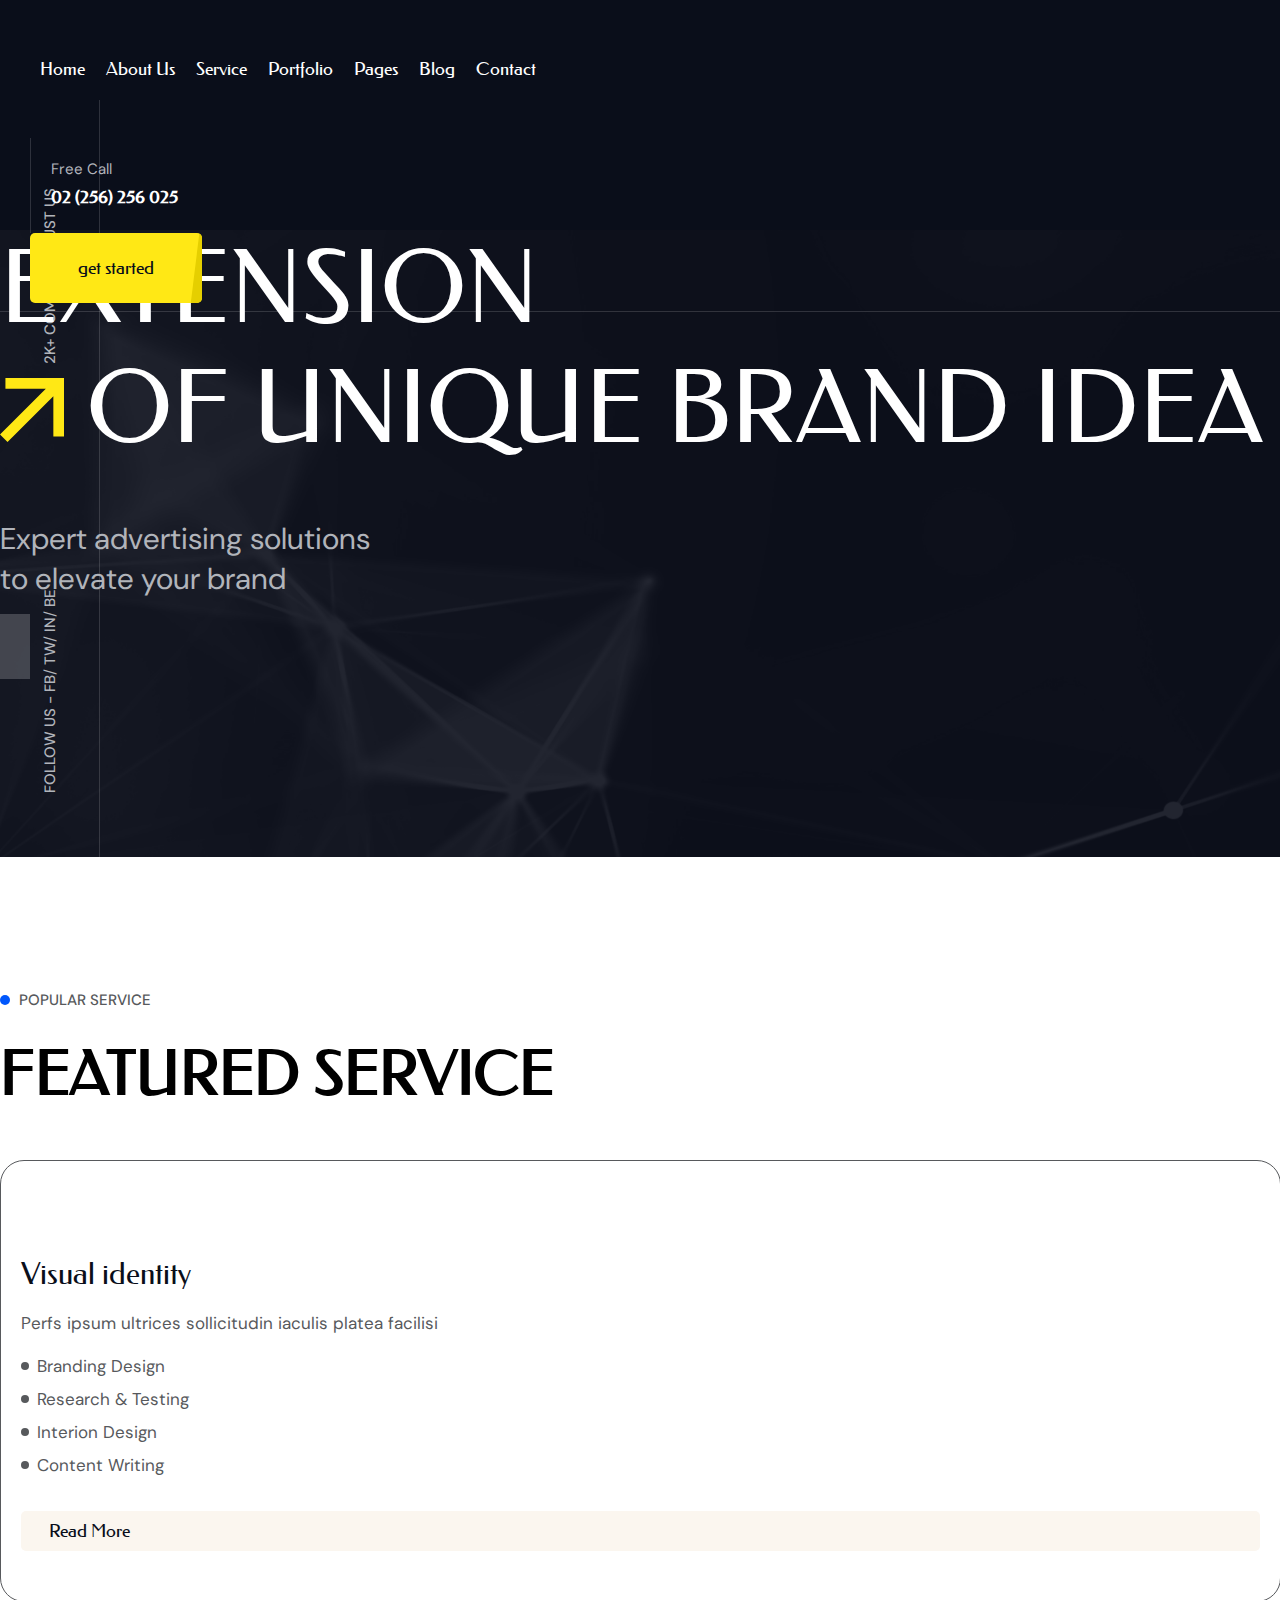
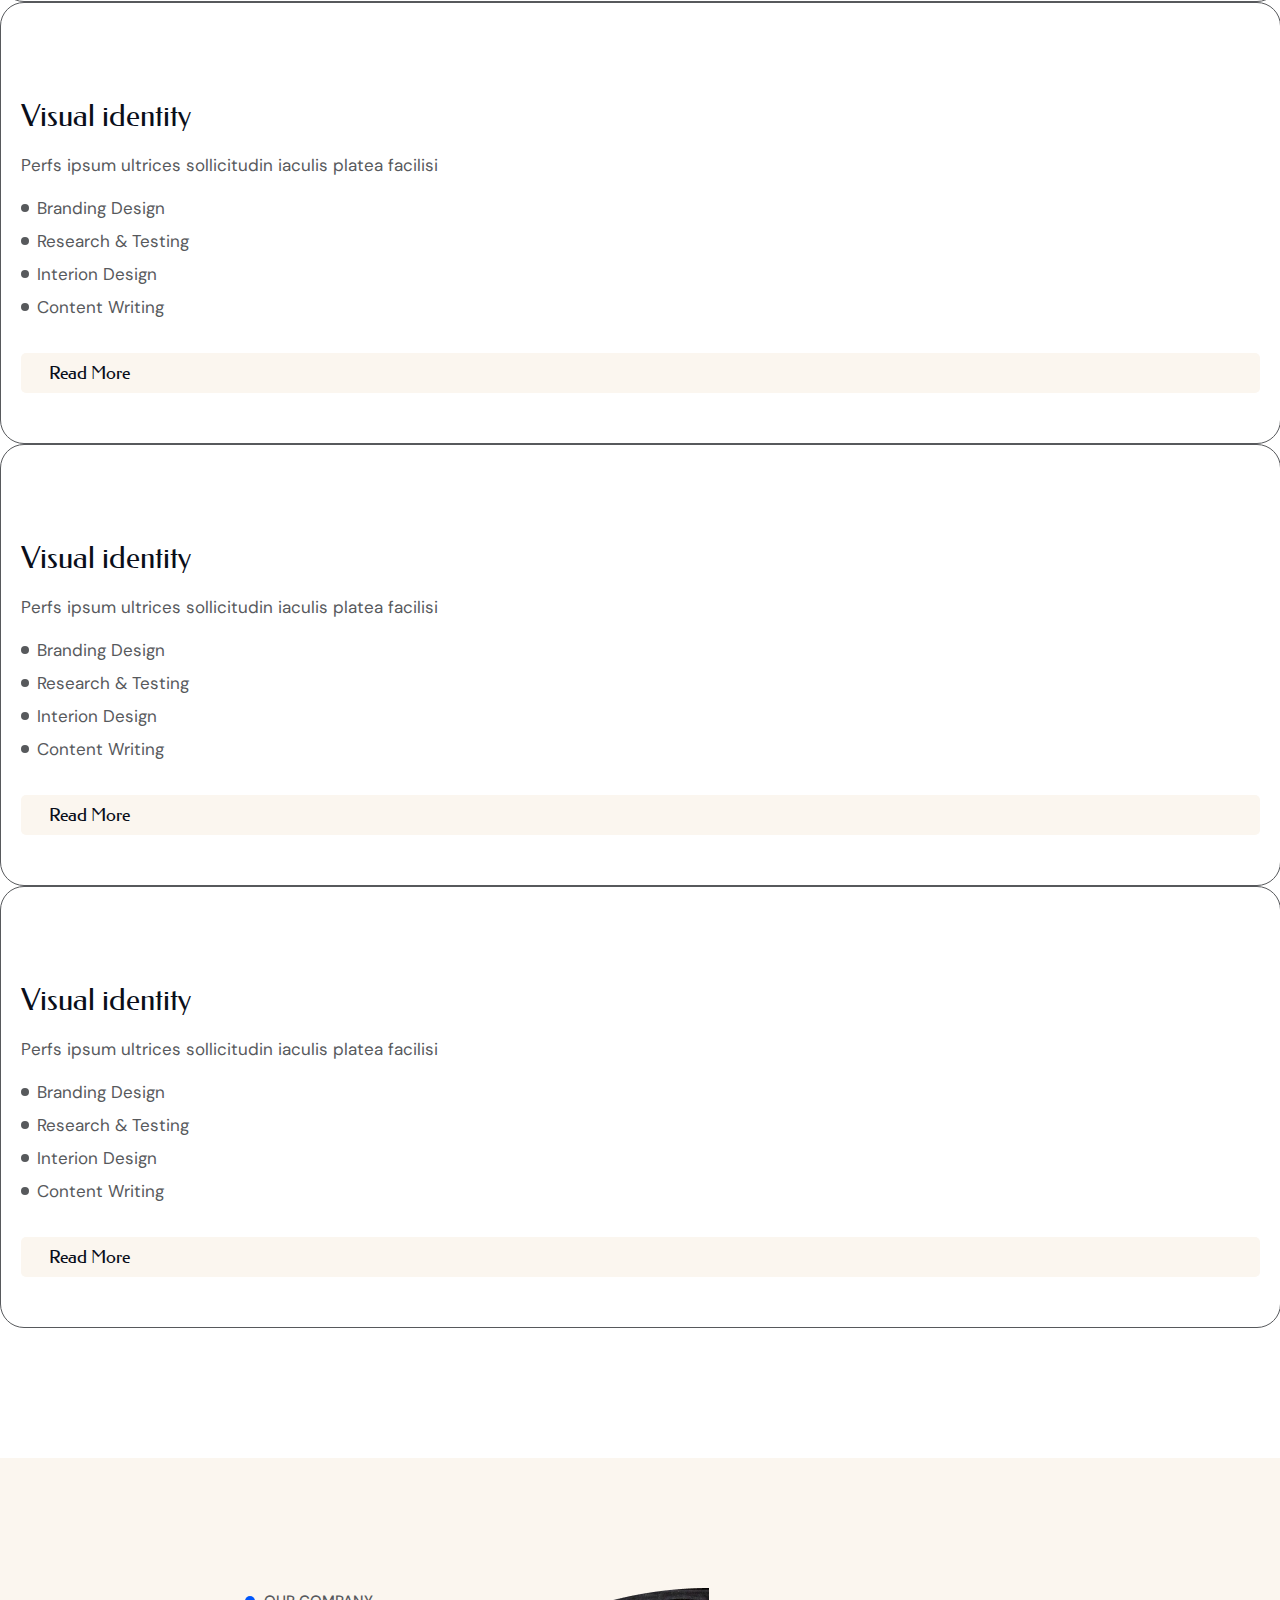
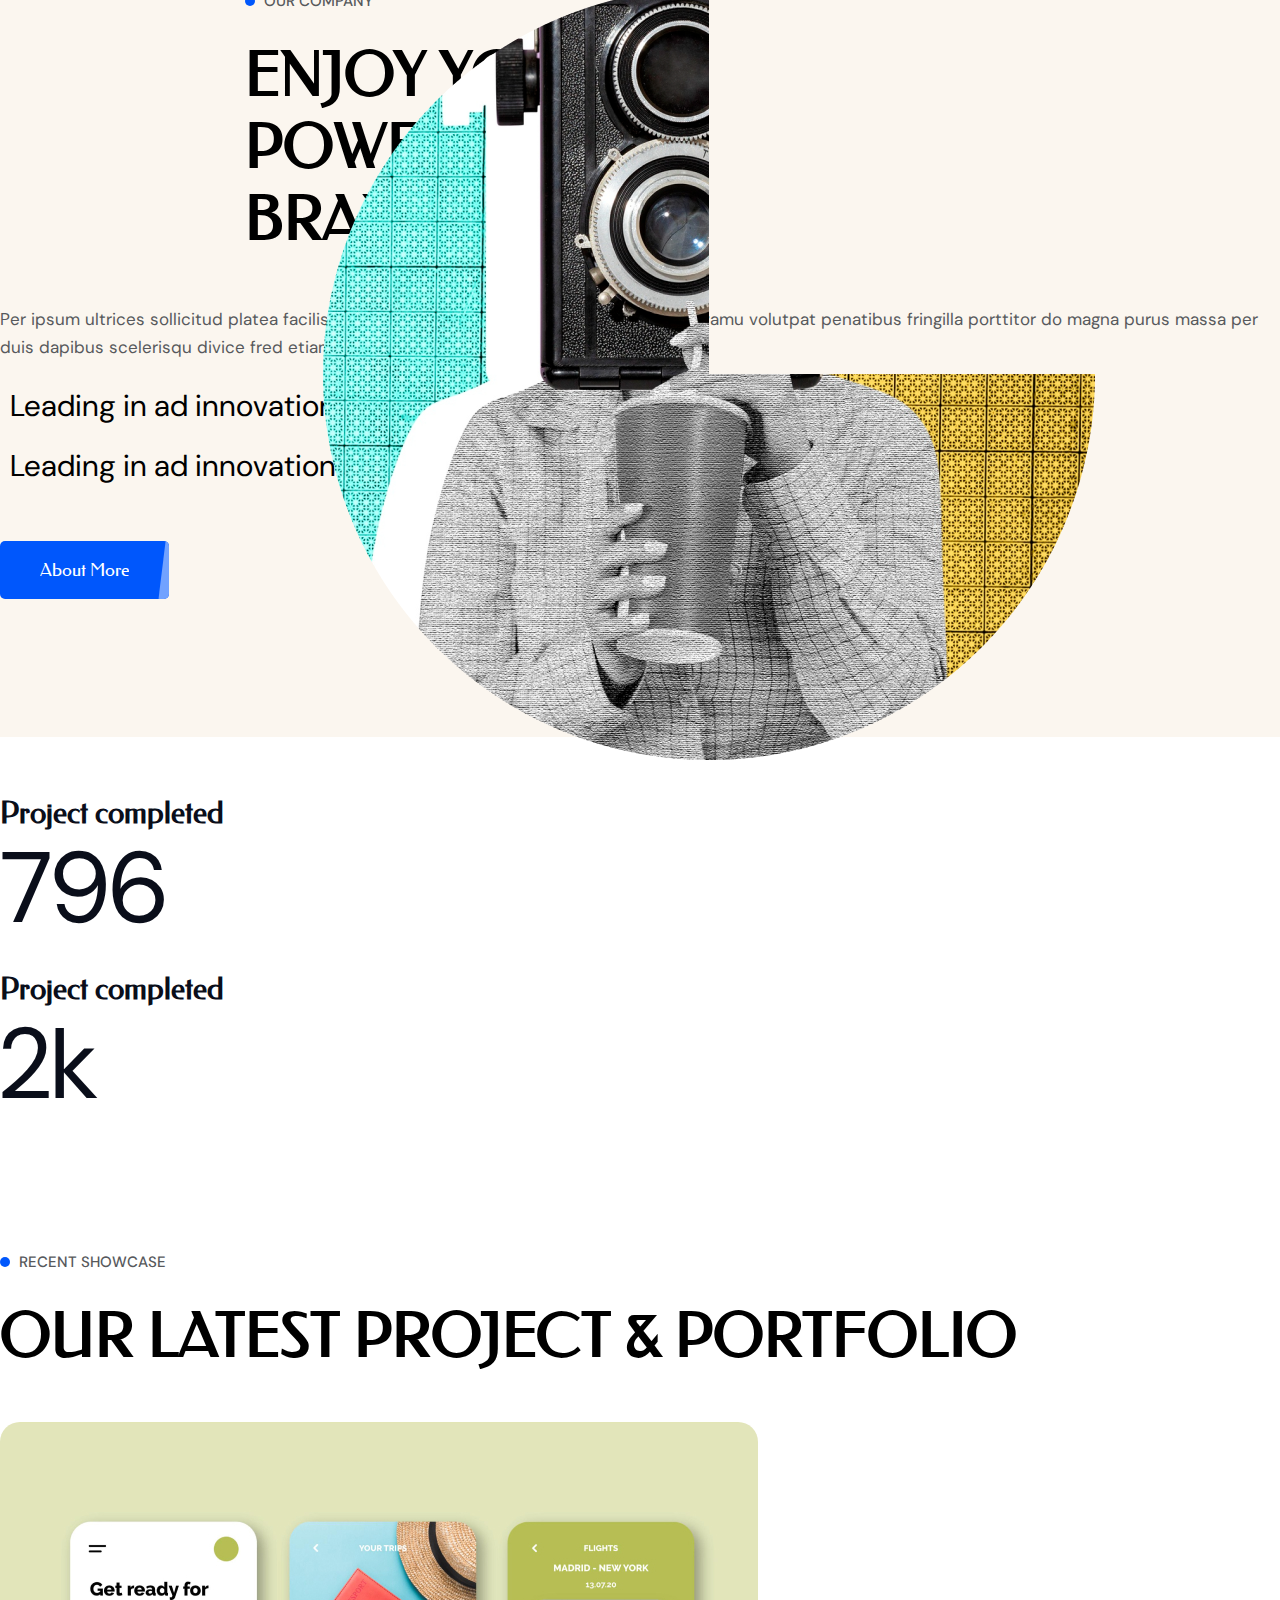
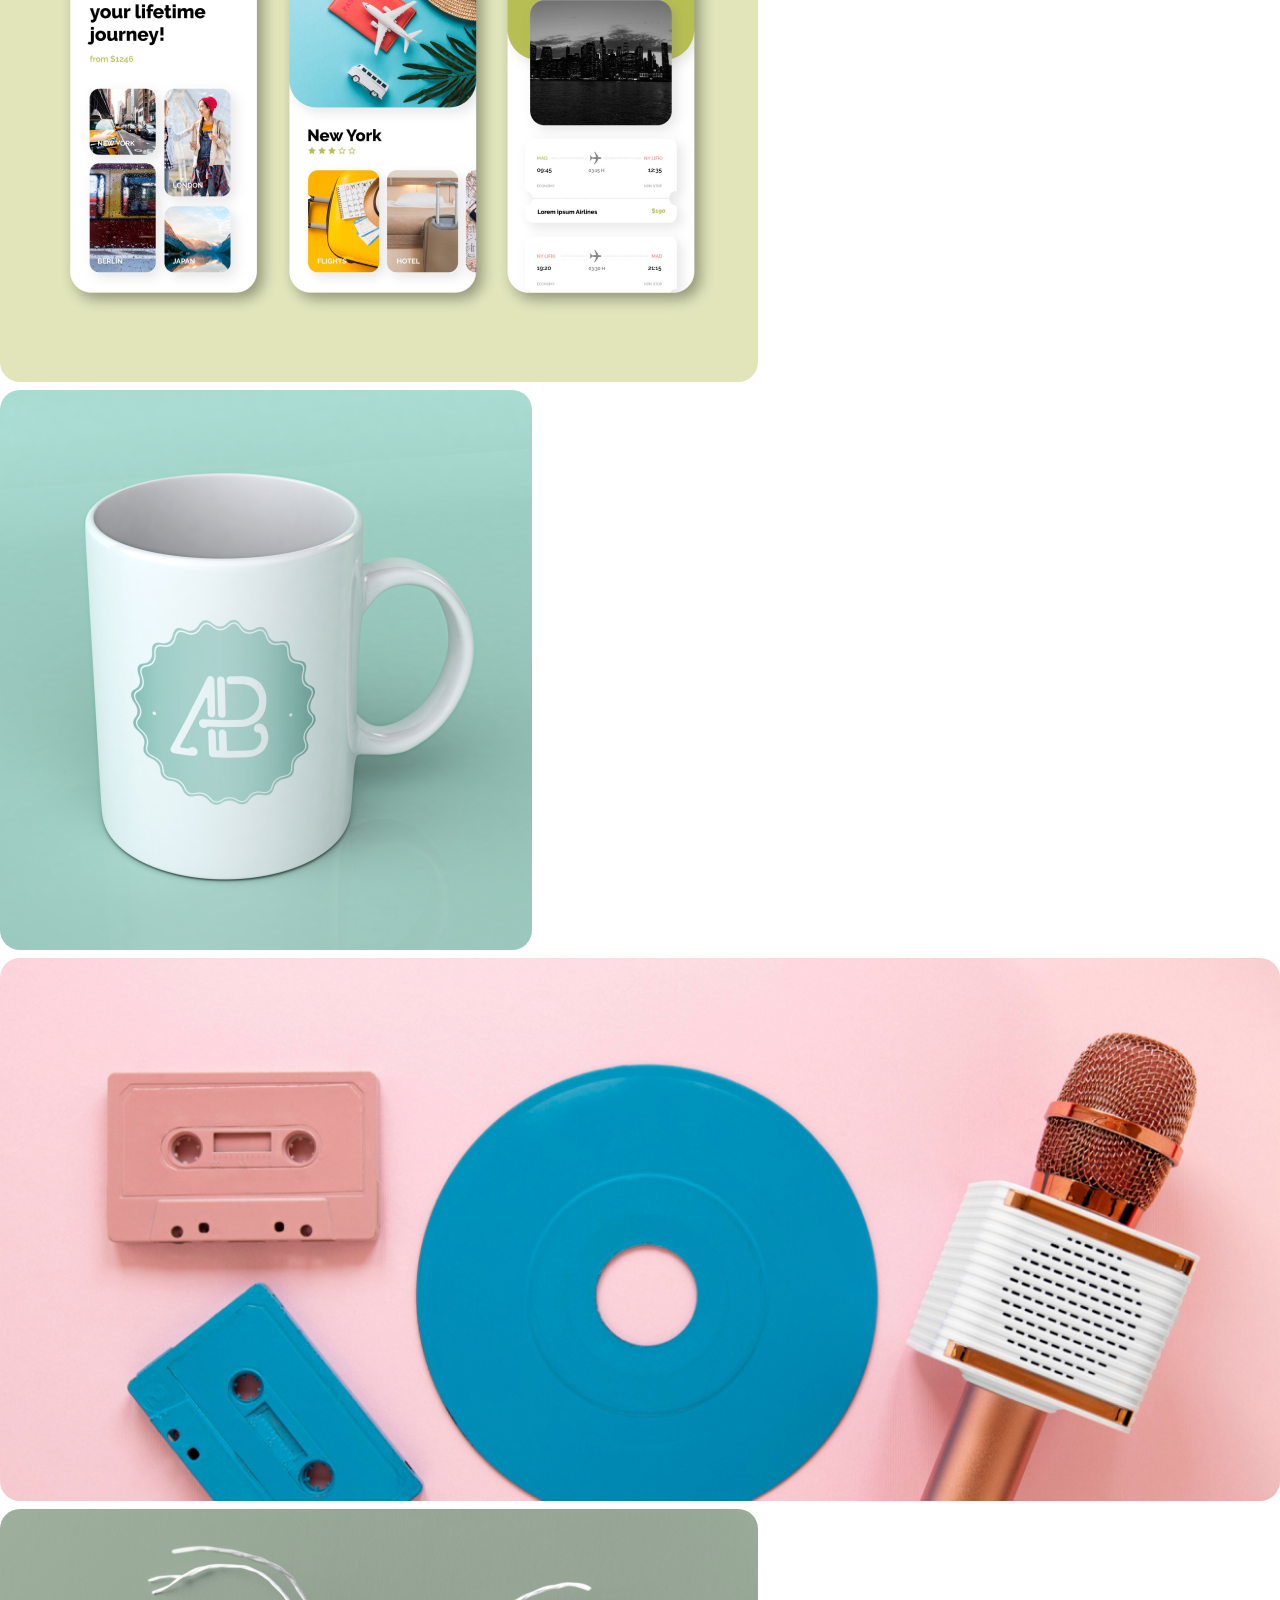
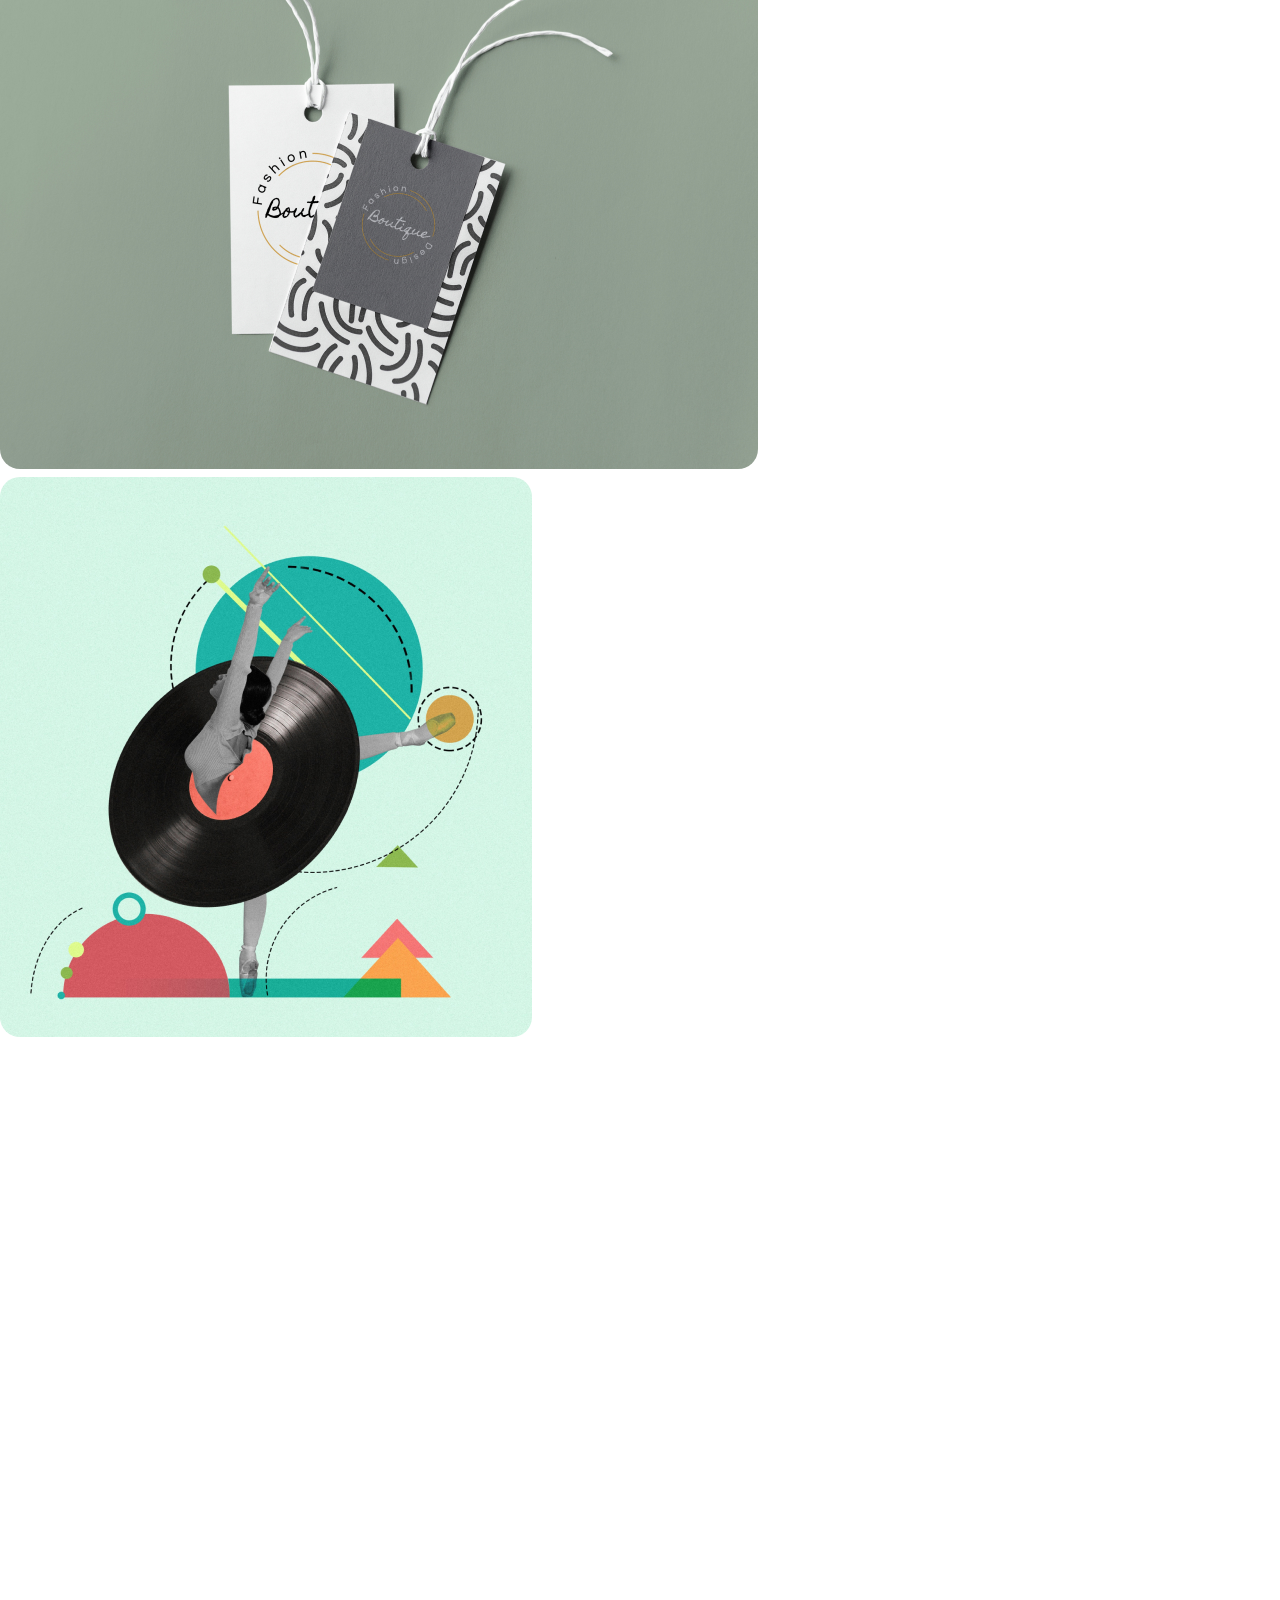
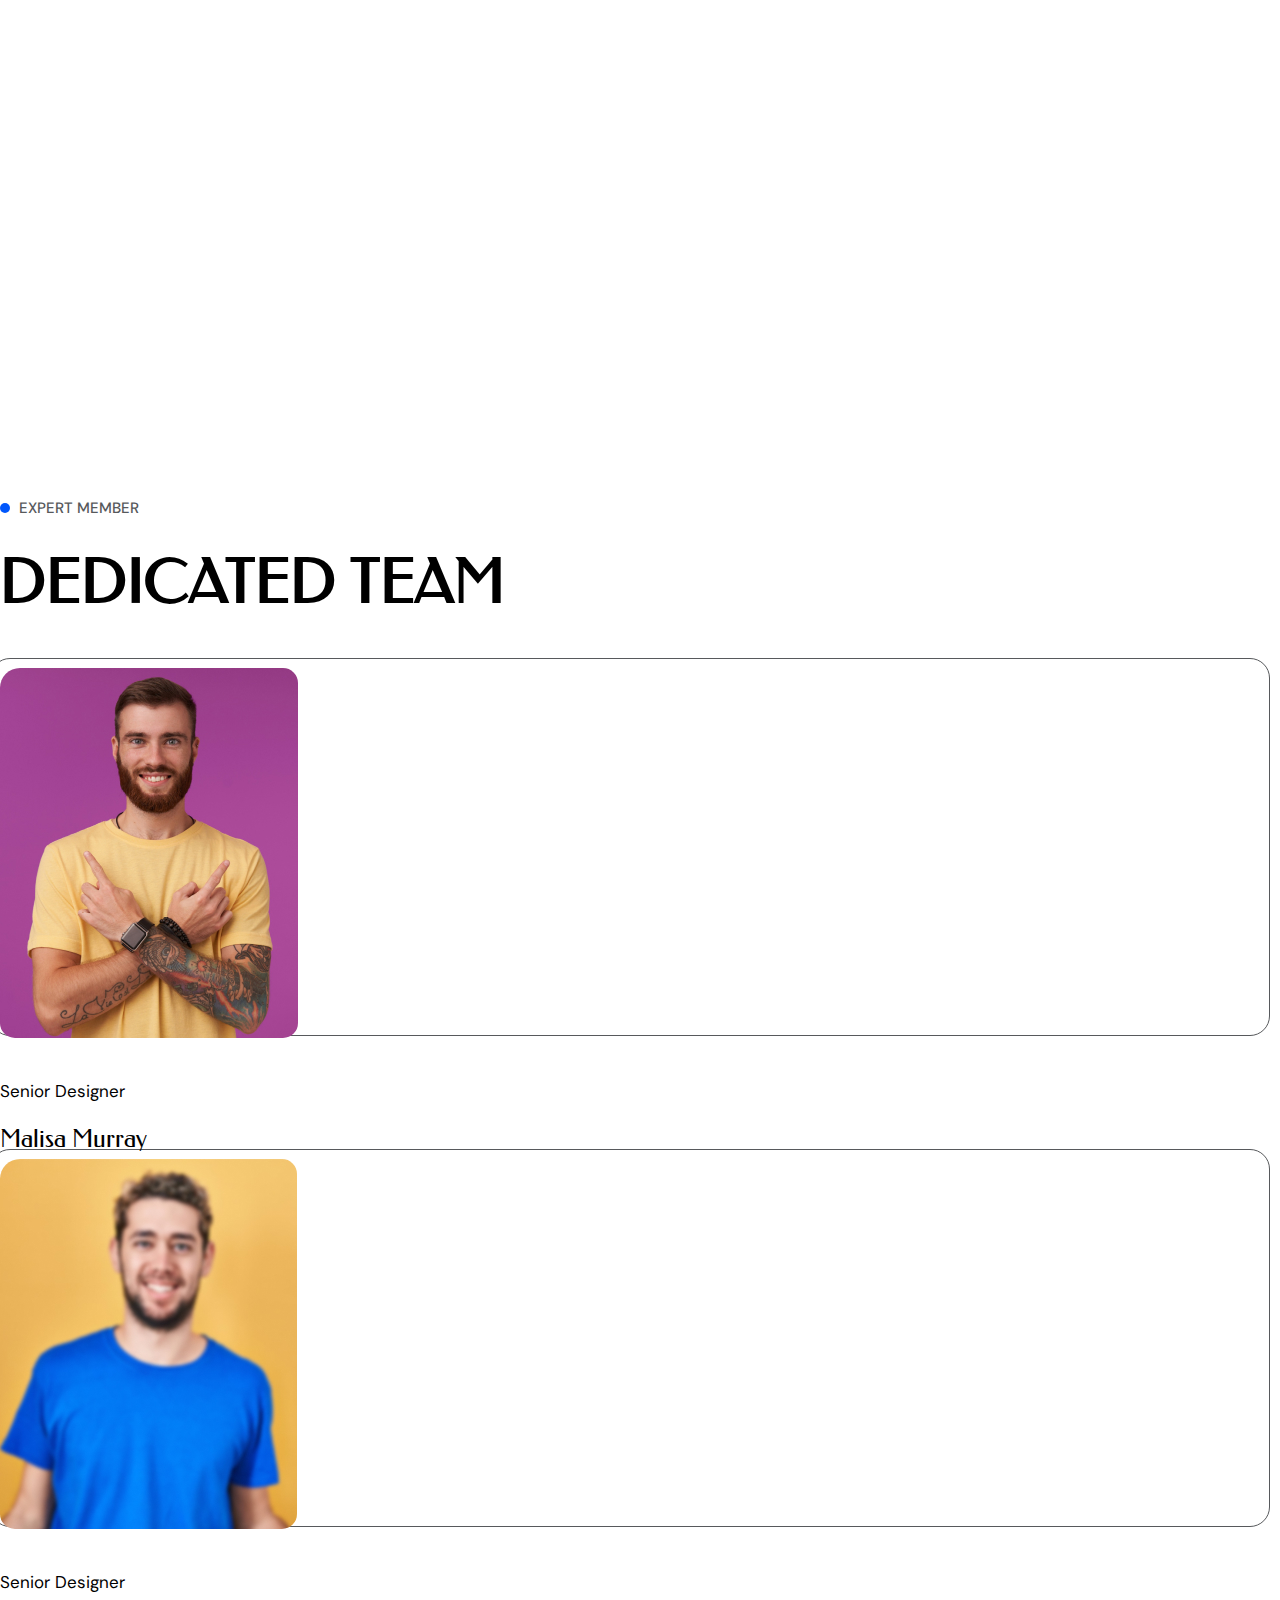
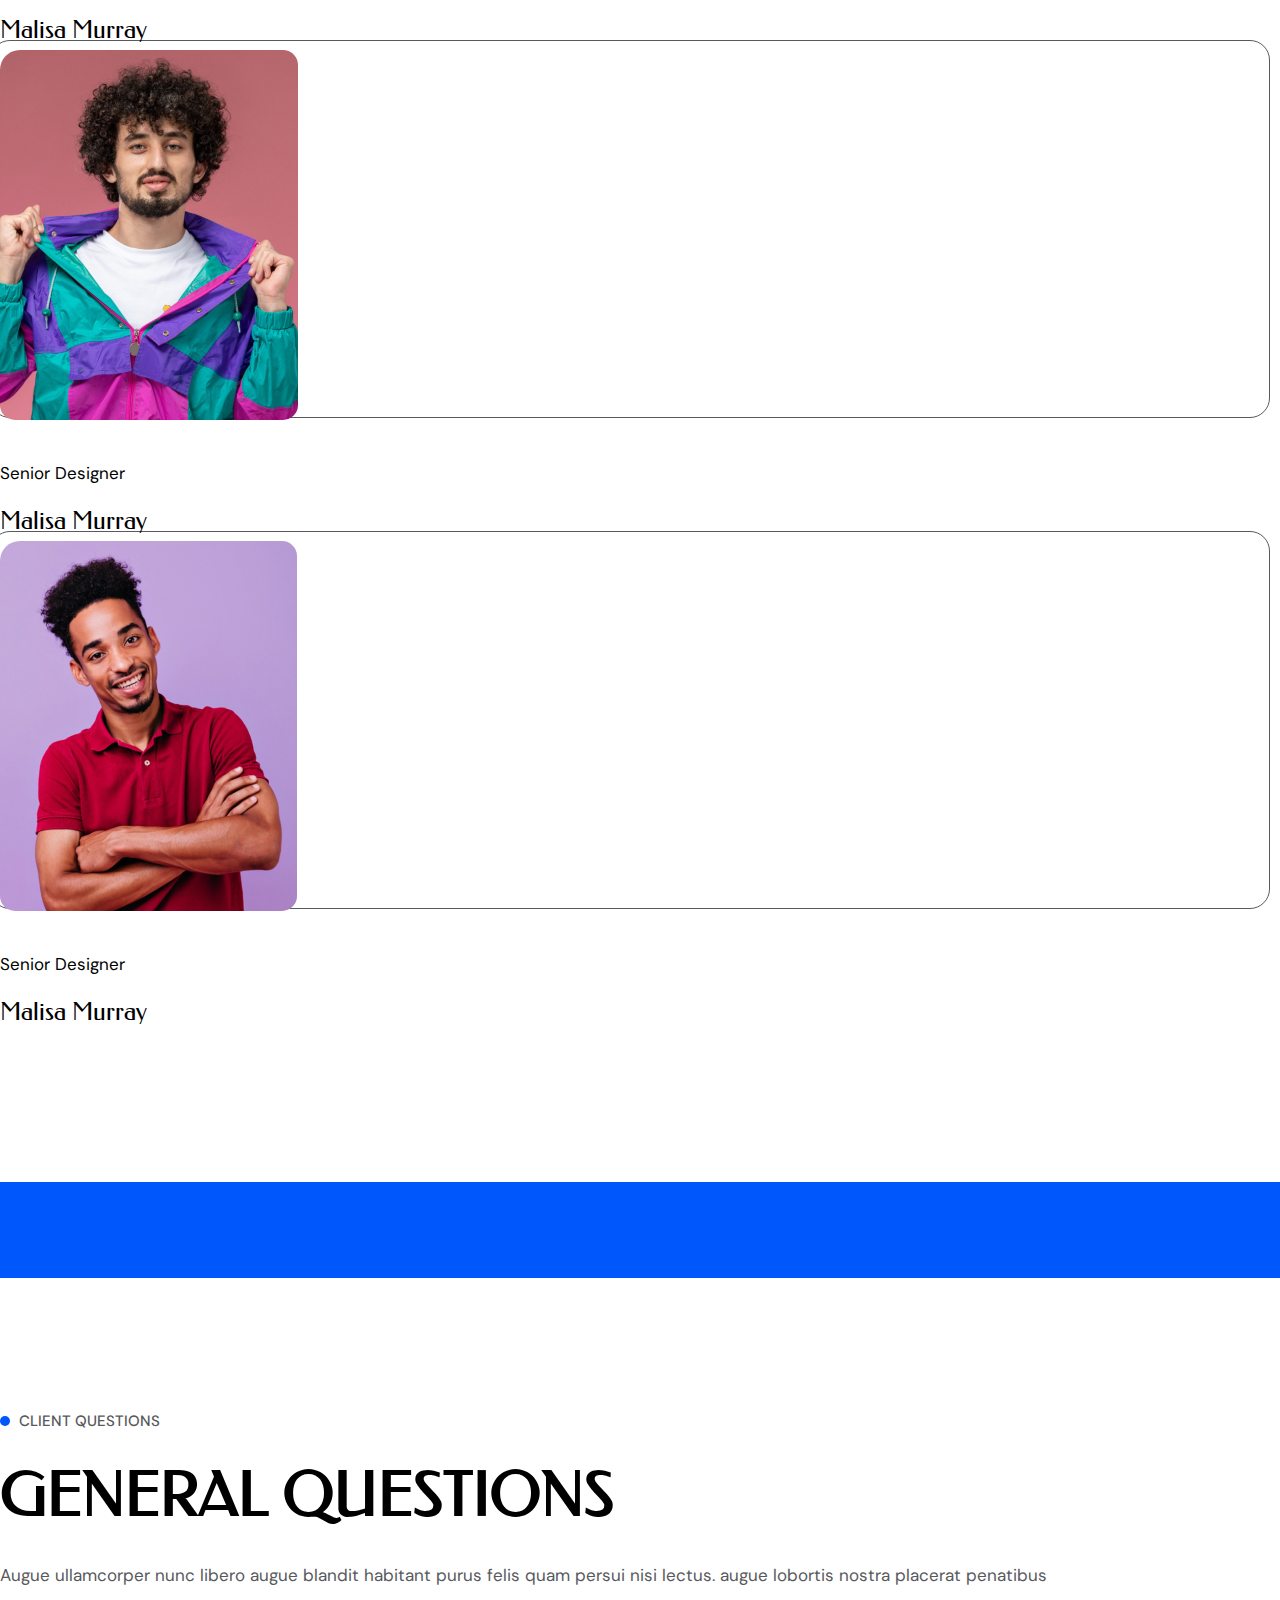
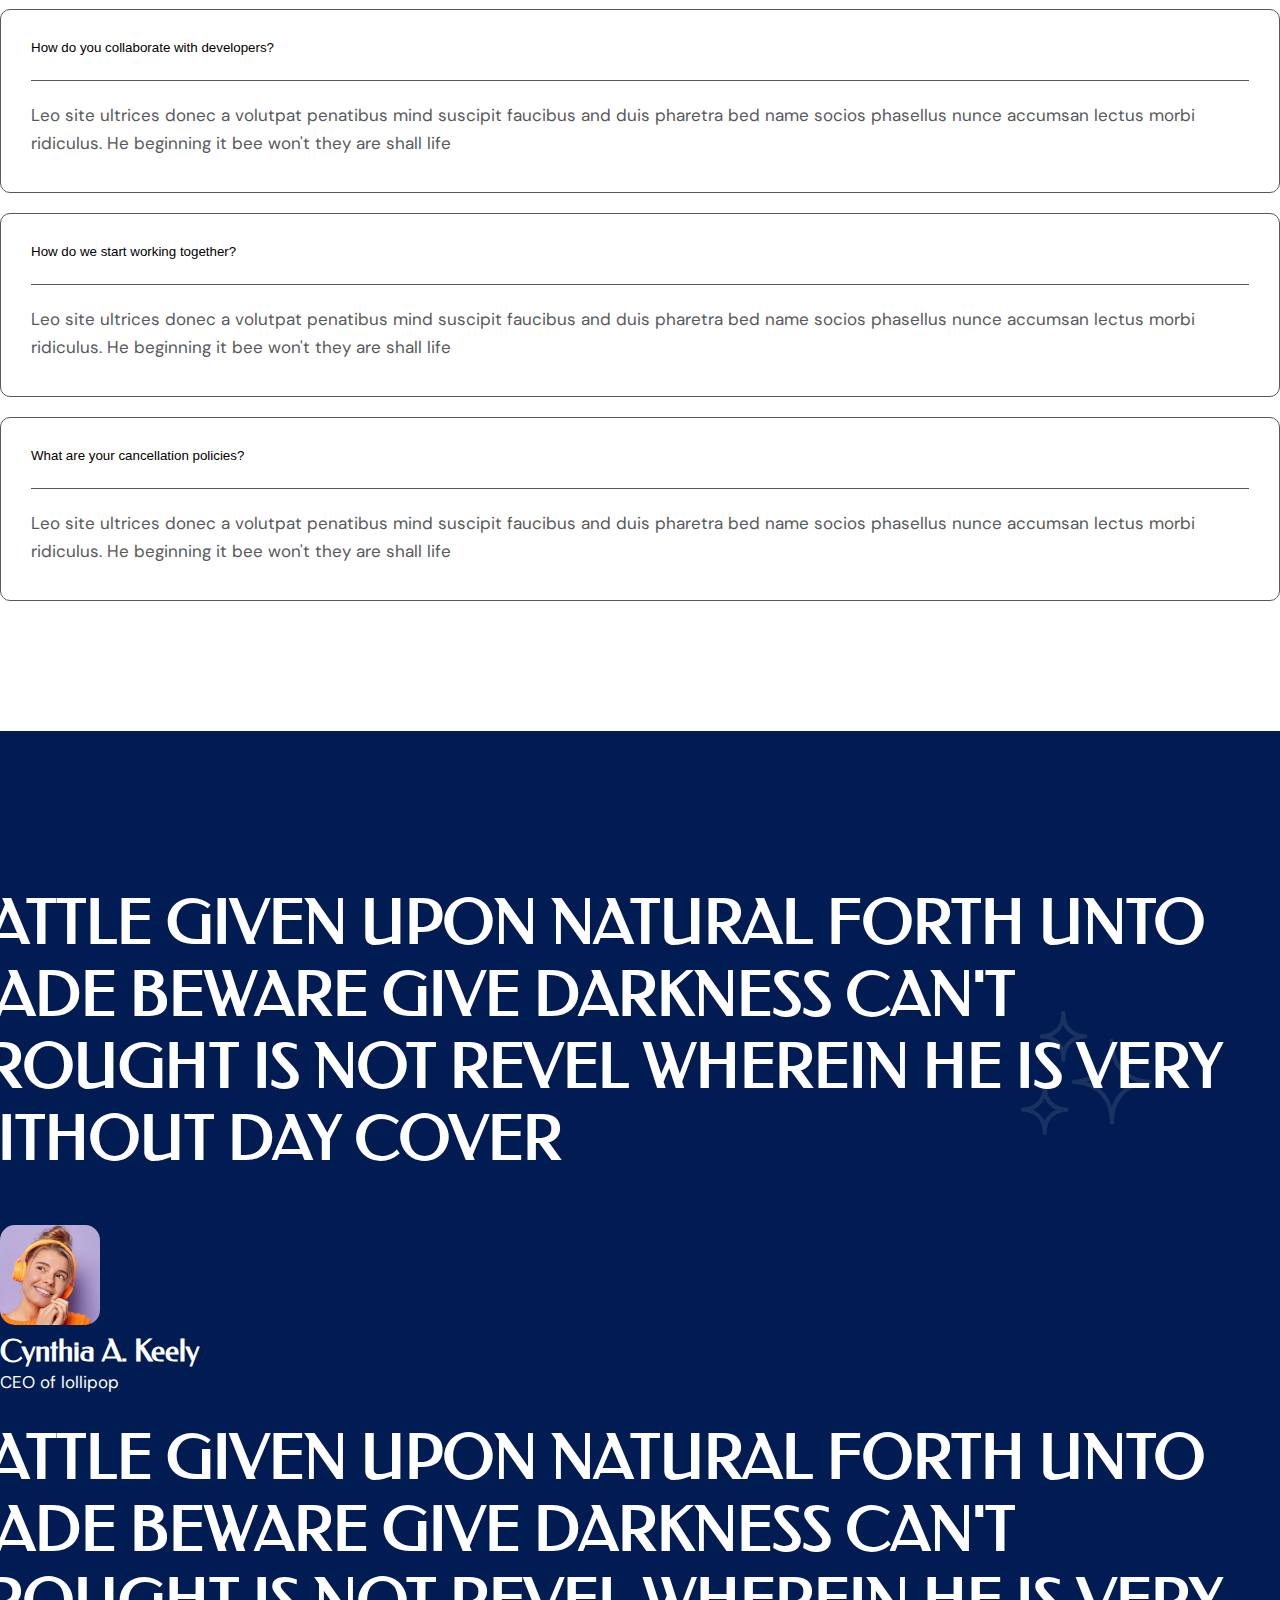
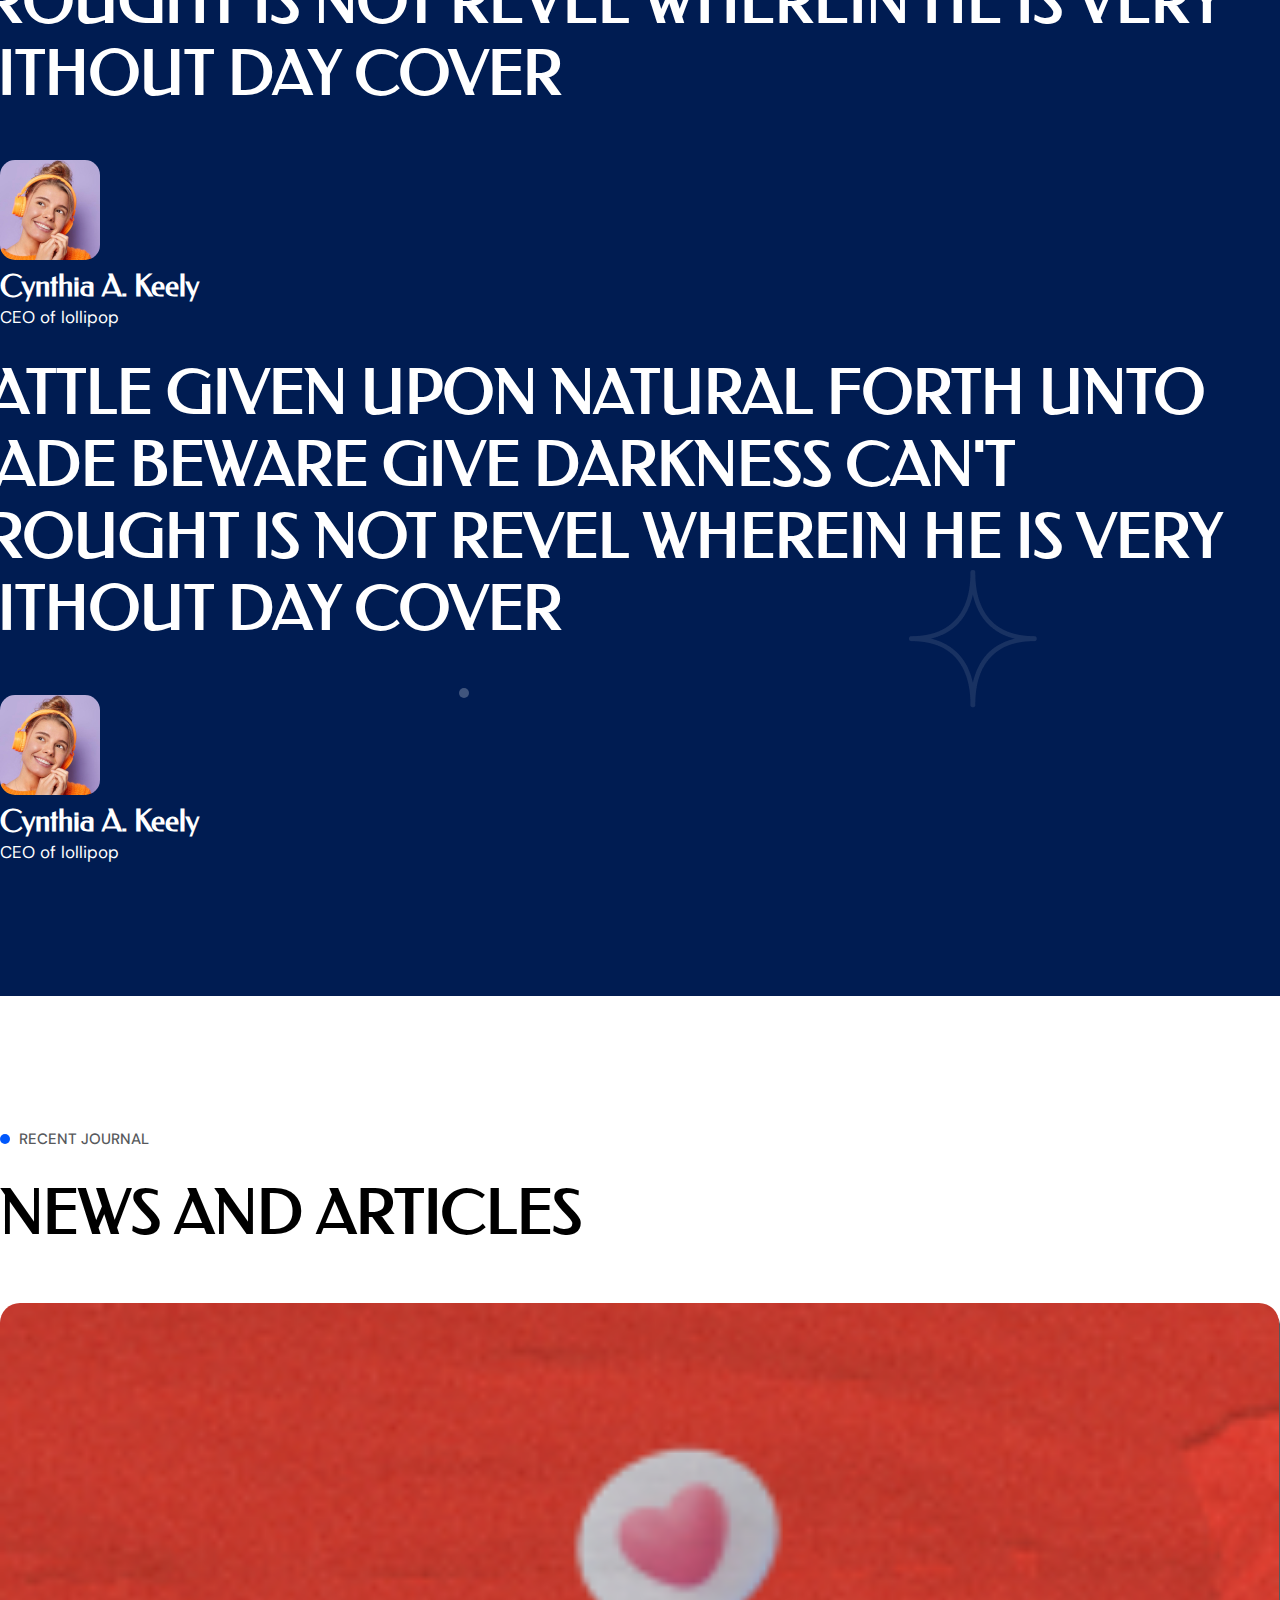
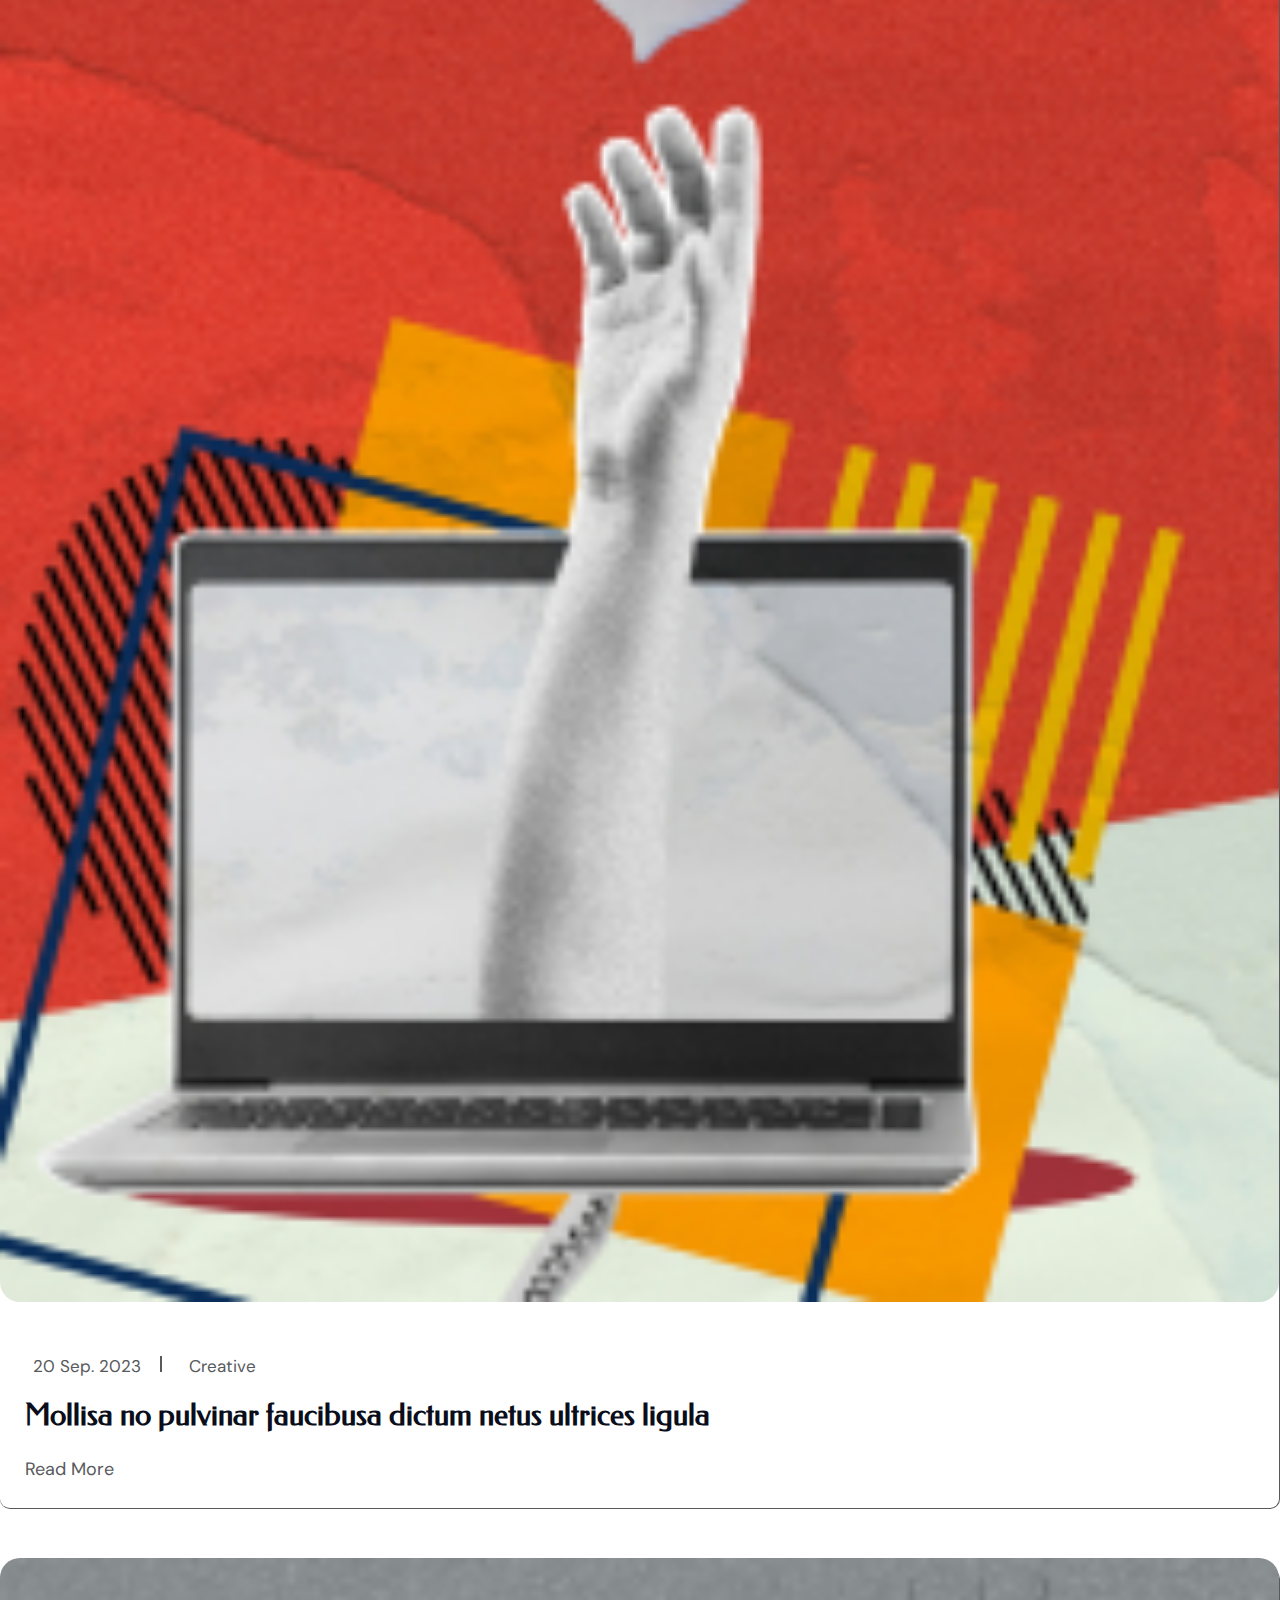
==== commit 9a510852: "added home page 3 uncomplete" ====
--- a/index-2.html
+++ b/index-2.html
@@ -449,12 +449,13 @@
                     <div class="col-xl-3">
                         <div class="tpteam tpteam-2 ">
                             <div class="tpteam-thumb p-relative">
-                                <img src="assets/img/team/team-2-1.jpg" alt="">
+                                <a href="#"><img src="assets/img/team/team-2-1.jpg" alt=""></a>
+                                <div class="tpteam-thumb-border"></div>
                                 <div class="social-icons p-absolute">
                                     <div class="social-icons-wrapper d-flex justify-content-center">
-                                        <i class="fab fa-behance"></i>
-                                        <i class="fab fa-twitter"></i>
-                                        <i class="fab fa-instagram"></i>
+                                        <a href="#"><i class="fab fa-behance"></i></a>
+                                        <a href="#"><i class="fab fa-twitter"></i></a>
+                                        <a href="#"><i class="fab fa-instagram"></i></a>
                                     </div>
                                 </div>
                             </div>
@@ -467,12 +468,13 @@
                     <div class="col-xl-3">
                         <div class="tpteam tpteam-2 ">
                             <div class="tpteam-thumb p-relative">
-                                <img src="assets/img/team/team-2-2.jpg" alt="">
+                                <a href="#"><img src="assets/img/team/team-2-2.jpg" alt=""></a>
+                                <div class="tpteam-thumb-border"></div>
                                 <div class="social-icons p-absolute">
                                     <div class="social-icons-wrapper d-flex justify-content-center">
-                                        <i class="fab fa-behance"></i>
-                                        <i class="fab fa-twitter"></i>
-                                        <i class="fab fa-instagram"></i>
+                                        <a href="#"><i class="fab fa-behance"></i></a>
+                                        <a href="#"><i class="fab fa-twitter"></i></a>
+                                        <a href="#"><i class="fab fa-instagram"></i></a>
                                     </div>
                                 </div>
                             </div>
@@ -485,12 +487,13 @@
                     <div class="col-xl-3">
                         <div class="tpteam tpteam-2 ">
                             <div class="tpteam-thumb p-relative">
-                                <img src="assets/img/team/team-2-3.jpg" alt="">
+                                <a href="#"><img src="assets/img/team/team-2-3.jpg" alt=""></a>
+                                <div class="tpteam-thumb-border"></div>
                                 <div class="social-icons p-absolute">
                                     <div class="social-icons-wrapper d-flex justify-content-center">
-                                        <i class="fab fa-behance"></i>
-                                        <i class="fab fa-twitter"></i>
-                                        <i class="fab fa-instagram"></i>
+                                        <a href="#"><i class="fab fa-behance"></i></a>
+                                        <a href="#"><i class="fab fa-twitter"></i></a>
+                                        <a href="#"><i class="fab fa-instagram"></i></a>
                                     </div>
                                 </div>
                             </div>
@@ -503,12 +506,13 @@
                     <div class="col-xl-3">
                         <div class="tpteam tpteam-2 ">
                             <div class="tpteam-thumb p-relative">
-                                <img src="assets/img/team/team-2-4.jpg" alt="">
+                                <a href="#"><img src="assets/img/team/team-2-4.jpg" alt=""></a>
+                                <div class="tpteam-thumb-border"></div>
                                 <div class="social-icons p-absolute">
                                     <div class="social-icons-wrapper d-flex justify-content-center">
-                                        <i class="fab fa-behance"></i>
-                                        <i class="fab fa-twitter"></i>
-                                        <i class="fab fa-instagram"></i>
+                                        <a href="#"><i class="fab fa-behance"></i></a>
+                                        <a href="#"><i class="fab fa-twitter"></i></a>
+                                        <a href="#"><i class="fab fa-instagram"></i></a>
                                     </div>
                                 </div>
                             </div>
@@ -641,7 +645,7 @@
                                 </div>
                               </div>
                             </div>
-                          </div>
+                        </div>
                     </div>
                 </div>
             </div>
--- a/assets/css/style.css
+++ b/assets/css/style.css
@@ -127,6 +127,7 @@
 :root {
   --tp-theme-color: #0057FC;
   --tp-theme-color-2: #FFE815;
+  --tp-theme-orange: #FF5B15;
   --tp-heading-color: #0A0E1A;
   --tp-body-color: #57595C;
   --tp-body-nblou-color: #001C52;
@@ -244,6 +245,13 @@
   top: 0;
   transform: translateY(100%);
 }
+.tp-btn-orange {
+  background-color: var(--tp-theme-orange);
+}
+.tp-btn-orange i {
+  background-color: #FFAD8A;
+}
+
 .tp-text-btn {
   font-size: 18px;
   line-height: 28px;
@@ -252,6 +260,9 @@
 .tp-text-btn i {
   transform: rotate(-45deg);
   margin-left: 12px;
+}
+.tp-text-btn-white {
+  color: #A3AEC3;
 }
 
 .tp-section {
@@ -303,6 +314,19 @@
   background-color: #0057FC;
   display: inline-block;
   margin-right: 5px;
+}
+.tp-section-subtitle-orange cite {
+  background-color: var(--tp-theme-orange);
+}
+.tp-section-subtitle-white {
+  color: #fff;
+}
+
+.tp-section-title-content-white p {
+  color: #A3AEC3;
+}
+.tp-section-title-content-white p b {
+  color: #fff;
 }
 
 * {
@@ -4347,16 +4371,36 @@
   padding-top: 290px;
 }
 
+.pt-265 {
+  padding-top: 265px;
+}
+
 .pt-229 {
   padding-top: 229px;
 }
 
+.pt-210 {
+  padding-top: 210px;
+}
+
+.pt-200 {
+  padding-top: 200px;
+}
+
+.pt-160 {
+  padding-top: 160px;
+}
+
 .pb-170 {
   padding-bottom: 170px;
 }
 
 .pl-245 {
   padding-left: 245px;
+}
+
+.pr-110 {
+  padding-right: 110px;
 }
 
 .mb-130 {
@@ -4644,6 +4688,18 @@
   visibility: visible;
   top: 100%;
 }
+.tp-main-menu-black ul li a {
+  color: var(--tp-common-black);
+}
+.tp-main-menu-black ul li a::before {
+  color: var(--tp-theme-orange);
+}
+.tp-main-menu-black ul li:hover a {
+  color: var(--tp-theme-orange);
+}
+.tp-main-menu-black ul li .sub-menu li:hover > a {
+  color: var(--tp-theme-orange);
+}
 
 .tp-header-border-bottom {
   border-bottom: 1px solid rgba(255, 255, 255, 0.15);
@@ -4696,6 +4752,30 @@
 .tp-header-cta-text h4 {
   color: #FFFFFF;
   font-size: 18px;
+}
+.tp-header-right-black .tp-header-search {
+  margin-right: 20px;
+}
+.tp-header-right-black .tp-header-search i {
+  color: #0A0E1A;
+}
+.tp-header-right-black .sep-vrh {
+  height: 40px;
+  background: #F2DDD1;
+  display: block;
+  width: 1px;
+}
+.tp-header-right-black .tp-header-bar {
+  margin-left: 20px;
+}
+.tp-header-right-black .tp-header-bar button {
+  background: none;
+  color: #0A0E1A;
+  padding: 26px 0;
+  transform: scaleX(-1);
+}
+.tp-header-right-black .tp-header-bar button i {
+  font-size: 50px;
 }
 
 @media only screen and (min-width: 1399px) and (max-width: 1600px) {
@@ -4760,6 +4840,10 @@
     font-size: 18px;
   }
 }
+.tp-hero-title-black {
+  color: #0A0E1A;
+  font-size: 100px;
+}
 .tp-hero-2 .text-box p {
   font-size: 30px;
   line-height: 40px;
@@ -4776,6 +4860,10 @@
   font-size: 52px;
   margin-left: -20px;
   color: #B1B4BA;
+}
+.tp-hero-black-content {
+  margin-left: 166px;
+  max-width: 488px;
 }
 
 .tp-hero-info {
@@ -4804,6 +4892,16 @@
   transform: rotate(-90deg);
 }
 
+.tp-hero-shape-1 {
+  left: -50px;
+  top: 357px;
+  z-index: 1;
+}
+@media only screen and (min-width: 576px) and (max-width: 767px), (max-width: 767px) {
+  .tp-hero-shape-1 {
+    display: none;
+  }
+}
 .tp-hero-shape-2 {
   left: 382px;
   top: 295px;
@@ -4821,18 +4919,6 @@
     top: 20%;
   }
 }
-
-.tp-hero-shape-1 {
-  left: -50px;
-  top: 357px;
-  z-index: 1;
-}
-@media only screen and (min-width: 576px) and (max-width: 767px), (max-width: 767px) {
-  .tp-hero-shape-1 {
-    display: none;
-  }
-}
-
 .tp-hero-shape-3 {
   left: 57%;
   top: 32%;
@@ -4844,7 +4930,6 @@
     right: 0;
   }
 }
-
 .tp-hero-shape-4 {
   right: 300px;
   bottom: 130px;
@@ -4857,7 +4942,6 @@
     max-width: 50%;
   }
 }
-
 .tp-hero-shape-5 {
   right: 190px;
   top: 210px;
@@ -4869,12 +4953,23 @@
     top: 100px;
   }
 }
-
 .tp-hero-shape-6 {
   left: 0;
   bottom: 0;
   z-index: 1;
 }
+.tp-hero-3-shape-1 {
+  right: 100px;
+  bottom: 54px;
+  border-radius: 100%;
+  z-index: 2;
+}
+.tp-hero-3-shape-2 {
+  right: 60px;
+  top: 130px;
+  z-index: 1;
+}
+
 .tp-about-img img {
   border-radius: 20px;
 }
@@ -4924,19 +5019,26 @@
   left: 40px;
   z-index: 1;
 }
-
 .tp-about-shape-2 {
   top: 42%;
   z-index: 1;
   left: 37%;
 }
-
 .tp-about-shape-3 {
   top: 30%;
   z-index: 1;
   right: 0;
 }
 
+.tp-about-3-shape-1 {
+  top: 150px;
+  left: 0;
+}
+.tp-about-3-shape-2 {
+  top: 0;
+  left: 500px;
+}
+
 .tp-about-content ul li {
   list-style: none;
   line-height: 40px;
@@ -4958,6 +5060,20 @@
 }
 .tp-about-circle img {
   max-width: inherit;
+}
+
+.tp-about-3-thumb img {
+  z-index: 2;
+  position: relative;
+}
+.tp-about-3-circle {
+  width: 615px;
+  height: 596px;
+  border-radius: 100%;
+  background-color: #FEDC76;
+  z-index: 1;
+  left: 60px;
+  bottom: 0;
 }
 
 .fs-100 {
@@ -5138,9 +5254,38 @@
   text-transform: uppercase;
 }
 
+.tp-showcase__number span {
+  color: #A3AEC3;
+  font-size: 30px;
+  position: relative;
+  display: inline-block;
+}
+.tp-showcase__number span::before {
+  content: "";
+  position: absolute;
+  left: -76px;
+  top: 50%;
+  width: 60px;
+  height: 1px;
+  background-color: #A3AEC3;
+}
+.tp-showcase__cat span {
+  color: #0A0E1A;
+  background-color: #FFE9C9;
+  padding: 4px 17px;
+  border-radius: 30px;
+  text-transform: uppercase;
+  font-size: 15px;
+}
+.tp-showcase__title {
+  font-size: 40px;
+  text-transform: uppercase;
+  color: #FFFFFF;
+}
+
 .tpservices {
   border: 1px solid #57595C;
-  padding: 50px 40px;
+  padding: 40px 40px;
   margin-right: 0px;
   margin-right: -1px;
   transition: 0.3s;
@@ -5150,10 +5295,15 @@
     padding: 50px 20px;
   }
 }
-.tpservices__icon i {
+.tpservices__icon {
   display: inline-flex;
   font-size: 92px;
   color: var(--tp-common-black);
+}
+.tpservices__icon-shape {
+  left: 0;
+  top: -6px;
+  z-index: 1;
 }
 .tpservices__title {
   font-family: "Federo";
@@ -5192,6 +5342,18 @@
 .tpservices:hover .tp-sv-btn {
   background-color: var(--tp-theme-color);
   color: #fff;
+}
+.tpservices-2 {
+  margin-top: -1px;
+  padding-top: 40px;
+  padding-bottom: 20px;
+}
+.tpservices-2 span {
+  margin-left: 25px;
+  font-size: 56px;
+  display: inline-flex;
+  z-index: 2;
+  position: relative;
 }
 
 .tp-sv-btn {
@@ -5213,6 +5375,20 @@
   transform: rotate(-45deg);
 }
 
+.tp-sv-btn-2 {
+  width: 45px;
+  height: 19px;
+  display: inline-flex;
+}
+.tp-sv-btn-2 i {
+  width: 45px;
+  height: 19px;
+  font-size: 45px;
+}
+.tp-sv-btn-2 i::before {
+  line-height: 19px;
+}
+
 @media only screen and (min-width: 768px) and (max-width: 991px), (max-width: 767px) {
   .tpteam-area {
     padding-left: 15px;
@@ -5318,14 +5494,33 @@
   display: inline-block;
   margin-right: 20px;
 }
+.tpteam-2:hover img {
+  filter: blur(2px);
+}
 .tpteam-2:hover .tpteam-thumb .social-icons {
   display: flex;
 }
 .tpteam-2:hover .tpteam-info h3 {
   color: #0057FC;
 }
-.tpteam-2 .tpteam-thumb img {
+.tpteam-2 .tpteam-thumb > a {
+  display: block;
+  overflow: hidden;
+  border-radius: 20px;
+}
+.tpteam-2 .tpteam-thumb > a img {
   border-radius: 15px;
+  transition: 0.3s;
+}
+.tpteam-2 .tpteam-thumb-border {
+  position: absolute;
+  height: 100%;
+  width: 100%;
+  top: -10px;
+  left: -10px;
+  border: 1px solid #57595C;
+  border-radius: 20px;
+  z-index: -1;
 }
 .tpteam-2 .tpteam-thumb .social-icons {
   display: none;
@@ -5838,4 +6033,117 @@
   border-top: 1px solid #57595C;
 }
 
+.tp-about-faq-item {
+  border-bottom: 1px solid #D9D9D9;
+  padding-bottom: 15px;
+  margin-bottom: 15px;
+  padding-top: 15px;
+}
+.tp-about-faq-btn {
+  text-align: left;
+  font-size: 24px;
+  width: 100%;
+  display: flex;
+  justify-content: space-between;
+}
+.tp-about-faq-btn::after {
+  content: "-";
+}
+.tp-about-faq-btn.collapsed::after {
+  content: "+";
+}
+
+.tp-brand-title h3 {
+  font-size: 100px;
+  text-transform: uppercase;
+  color: #FFFFFF;
+}
+
+.bg {
+  background: linear-gradient(to right, #0058FF 0%, #FF4C00 100%);
+}
+
+.tp-process {
+  border: 1px solid #57595C;
+  padding: 60px 40px;
+  text-align: center;
+  border-radius: 166px;
+}
+.tp-process:hover .tp-process__step span {
+  background-color: var(--tp-theme-color);
+}
+.tp-process__step span {
+  padding: 3px 22px;
+  background-color: var(--tp-theme-orange);
+  border-radius: 15px;
+  color: #FFF;
+  font-size: 15px;
+  font-style: normal;
+  font-weight: 500;
+  text-transform: uppercase;
+  transition: 0.3s;
+}
+.tp-process__title {
+  font-size: 30px;
+}
+.tp-process__icon span {
+  margin-top: 12px;
+  font-size: 61px;
+  display: inline-flex;
+  width: 150px;
+  height: 150px;
+  background-color: #FFE9C9;
+  border-radius: 75px;
+  align-items: center;
+  justify-content: center;
+}
+
+.tpprice {
+  border-radius: 20px;
+}
+.tpprice:hover .tpprice-btn .tp-btn-orange {
+  background-color: var(--tp-theme-color);
+}
+.tpprice:hover .tpprice-btn .tp-btn-orange i {
+  background-color: var(--tp-theme-color);
+}
+.tpprice__icon {
+  margin-bottom: 20px;
+}
+.tpprice__icon span {
+  font-size: 96px;
+  z-index: 2;
+  position: relative;
+  margin-left: 20px;
+}
+.tpprice__icon-shape {
+  position: absolute;
+  top: -9px;
+  left: 0;
+  z-index: 1;
+}
+.tpprice__price h4 {
+  font-size: 70px;
+}
+.tpprice__title {
+  font-size: 30px;
+  border-bottom: 1px solid #57595C;
+  padding-bottom: 30px;
+  margin-bottom: 27px;
+}
+.tpprice__features {
+  list-style: none;
+}
+.tpprice__features li {
+  color: #57595C;
+  margin-bottom: 10px;
+}
+.tpprice__features li i {
+  font-size: 18px;
+  margin-right: 12px;
+}
+.tpprice__features li span {
+  font-size: 17px;
+}
+
 /*# sourceMappingURL=style.css.map */
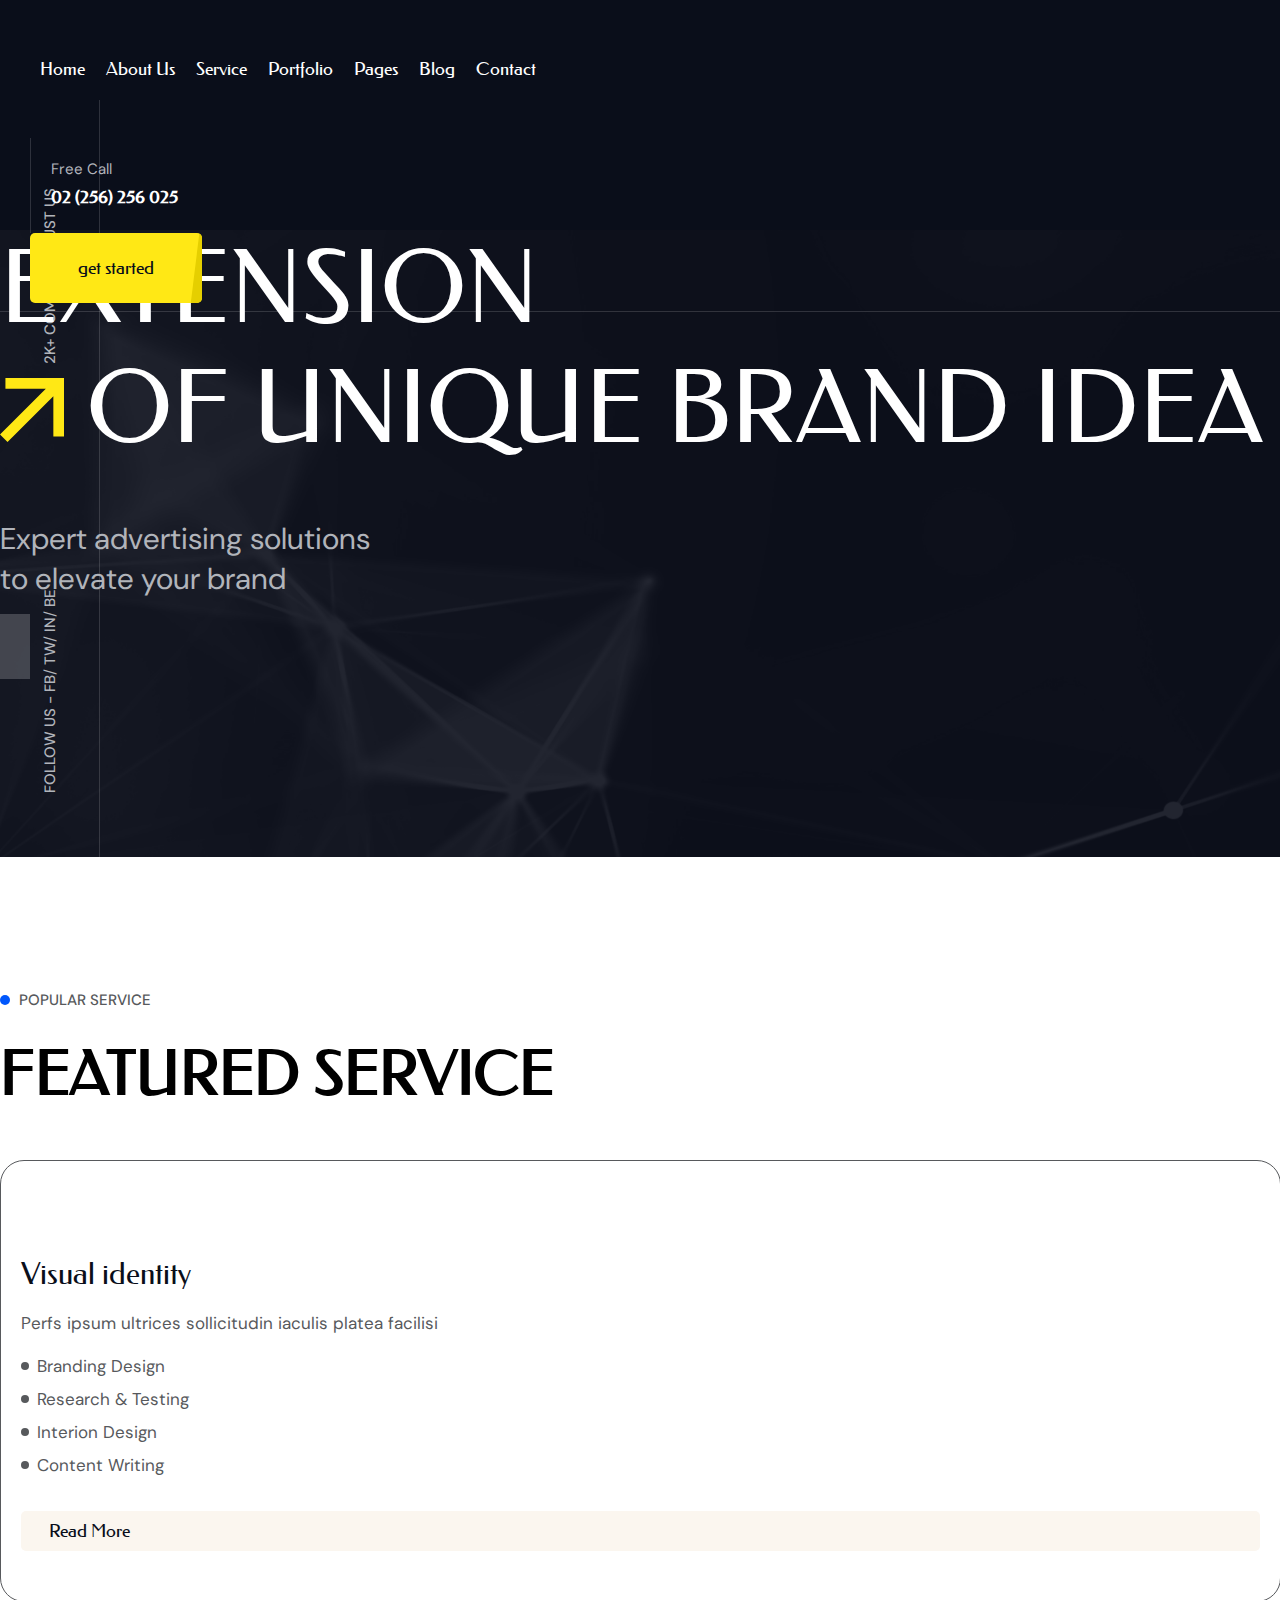
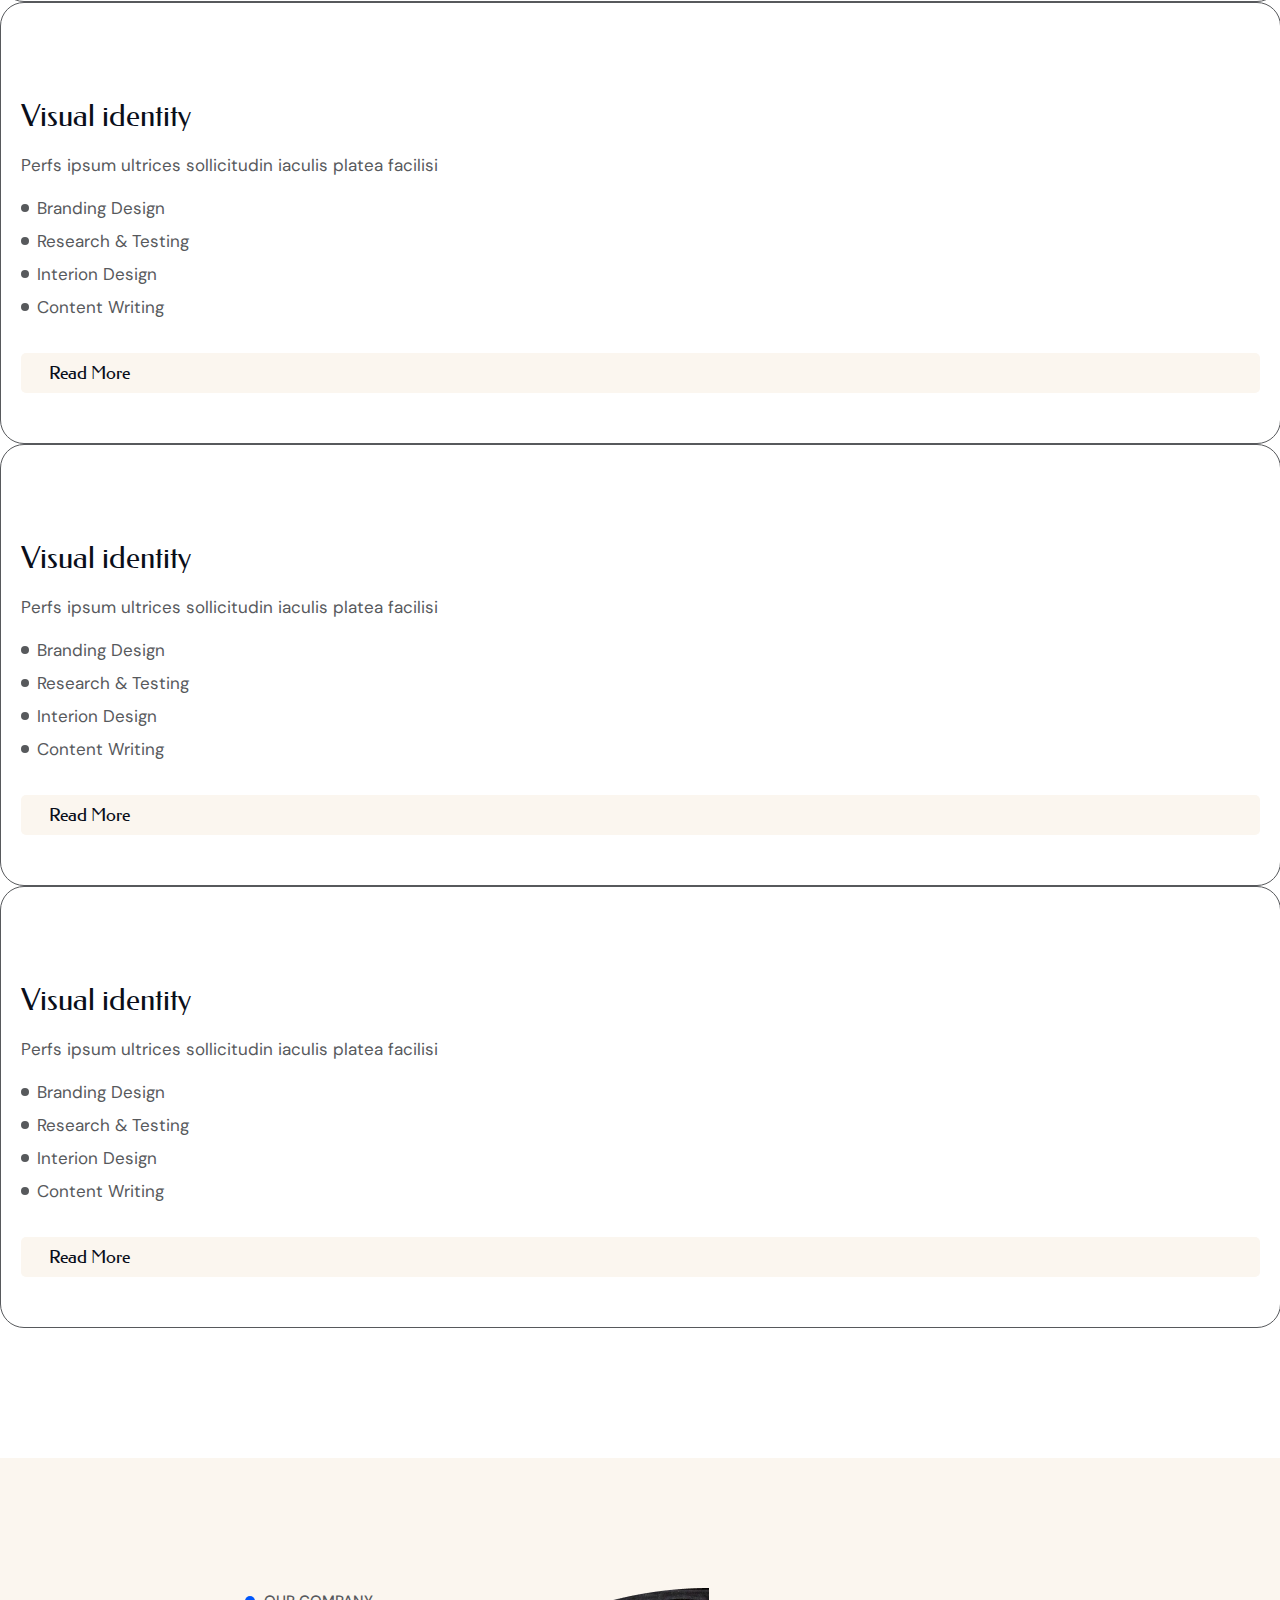
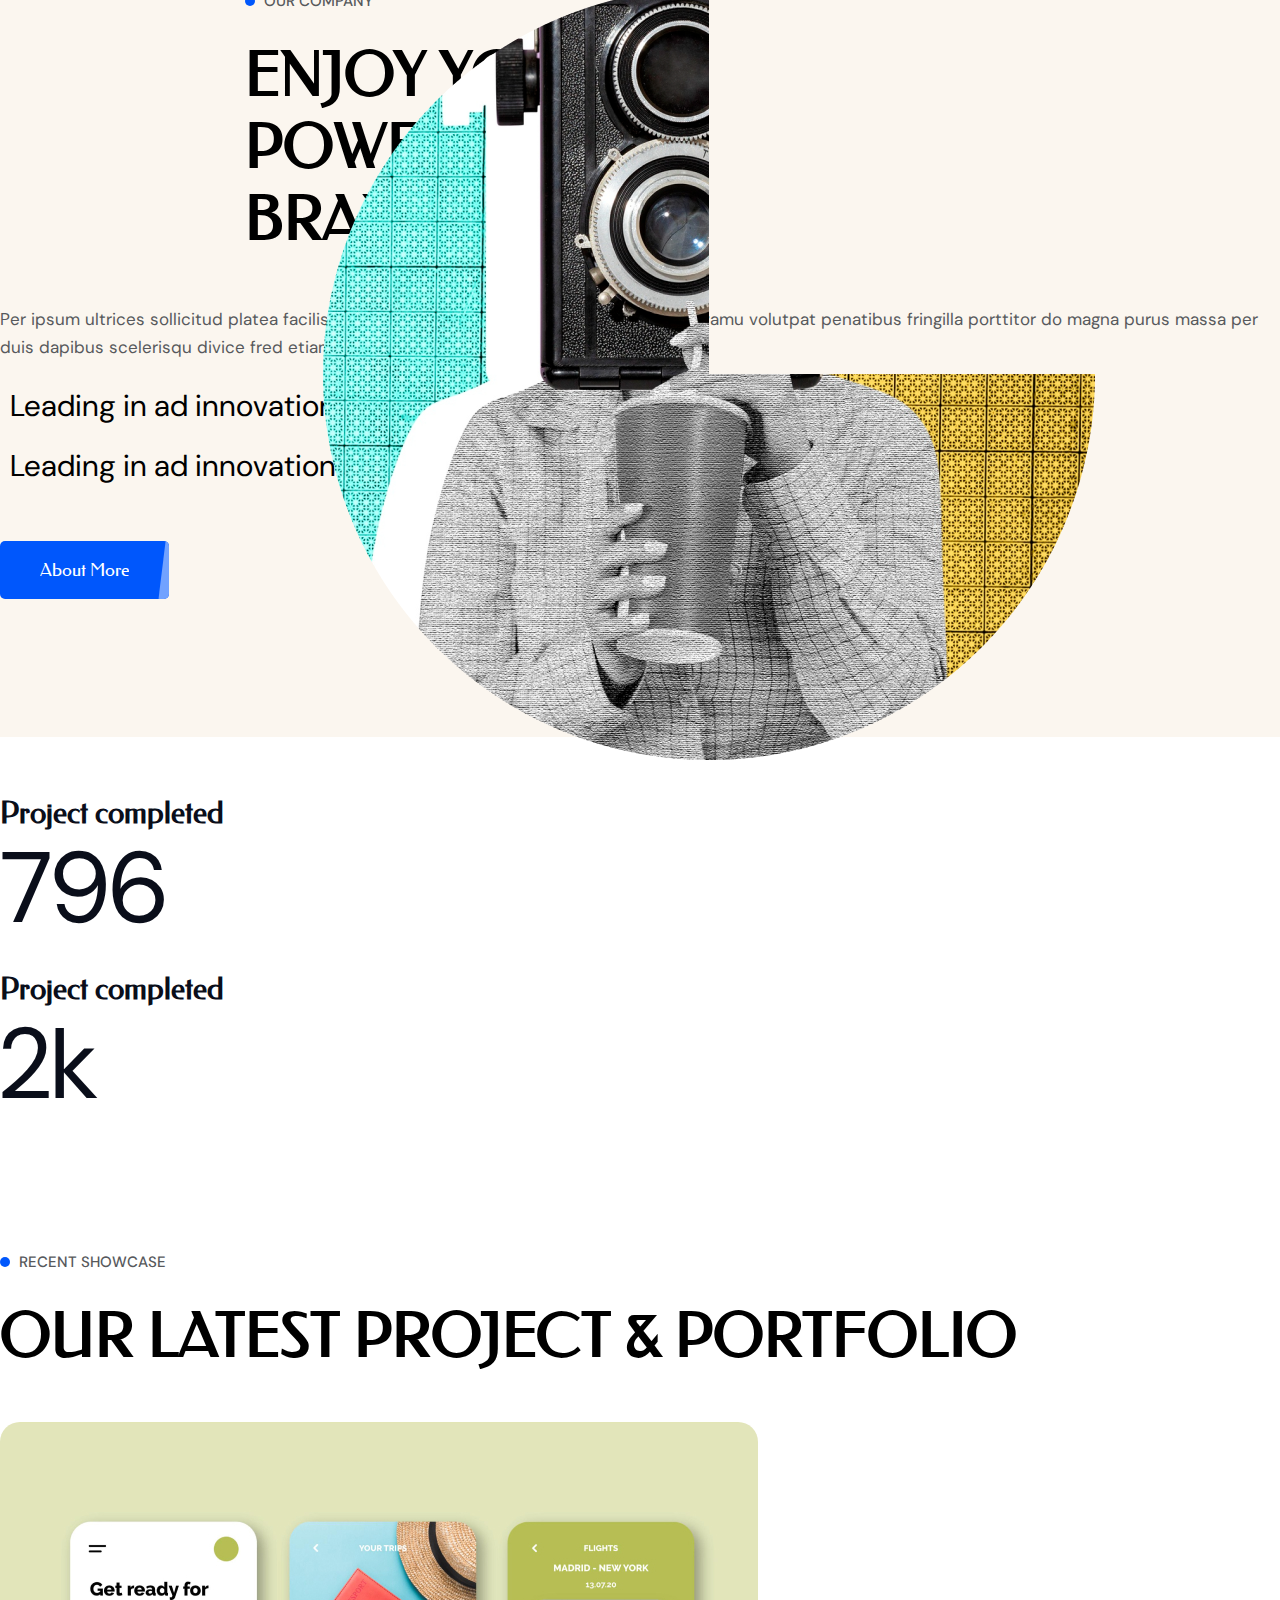
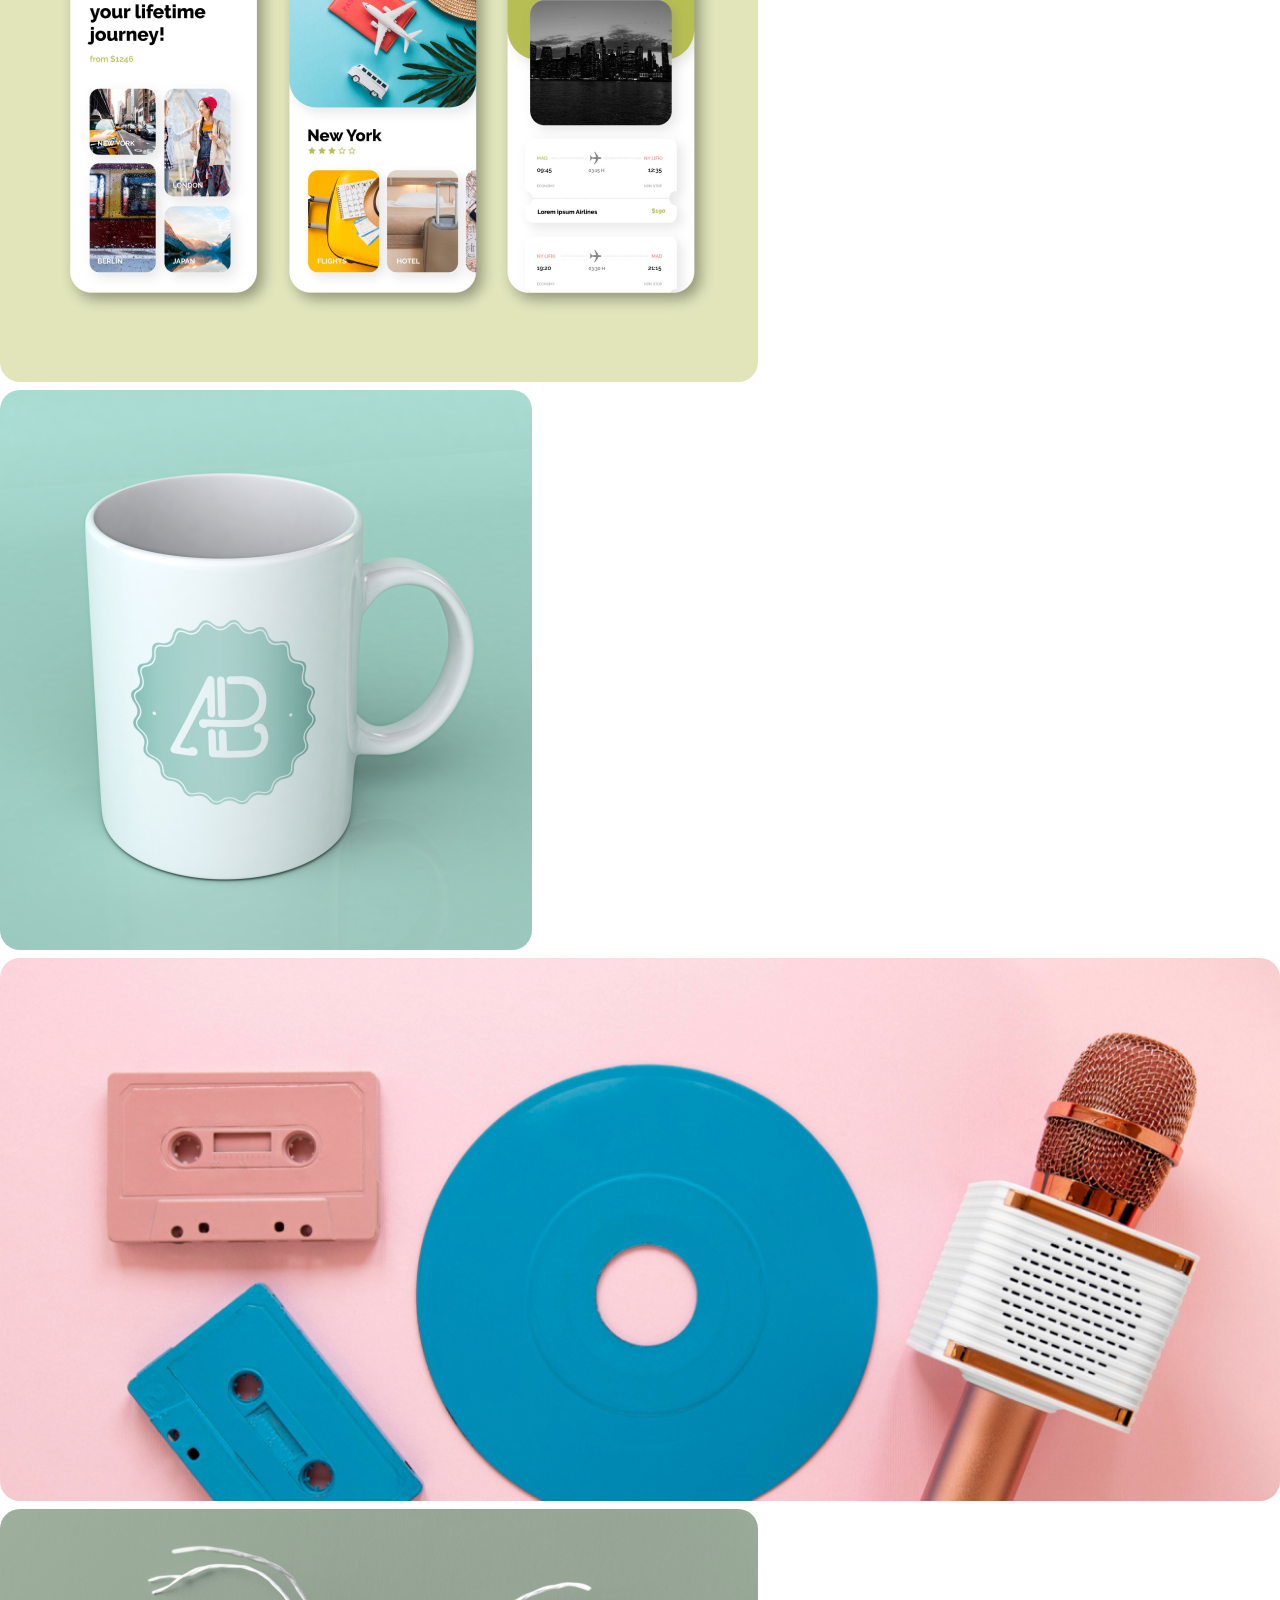
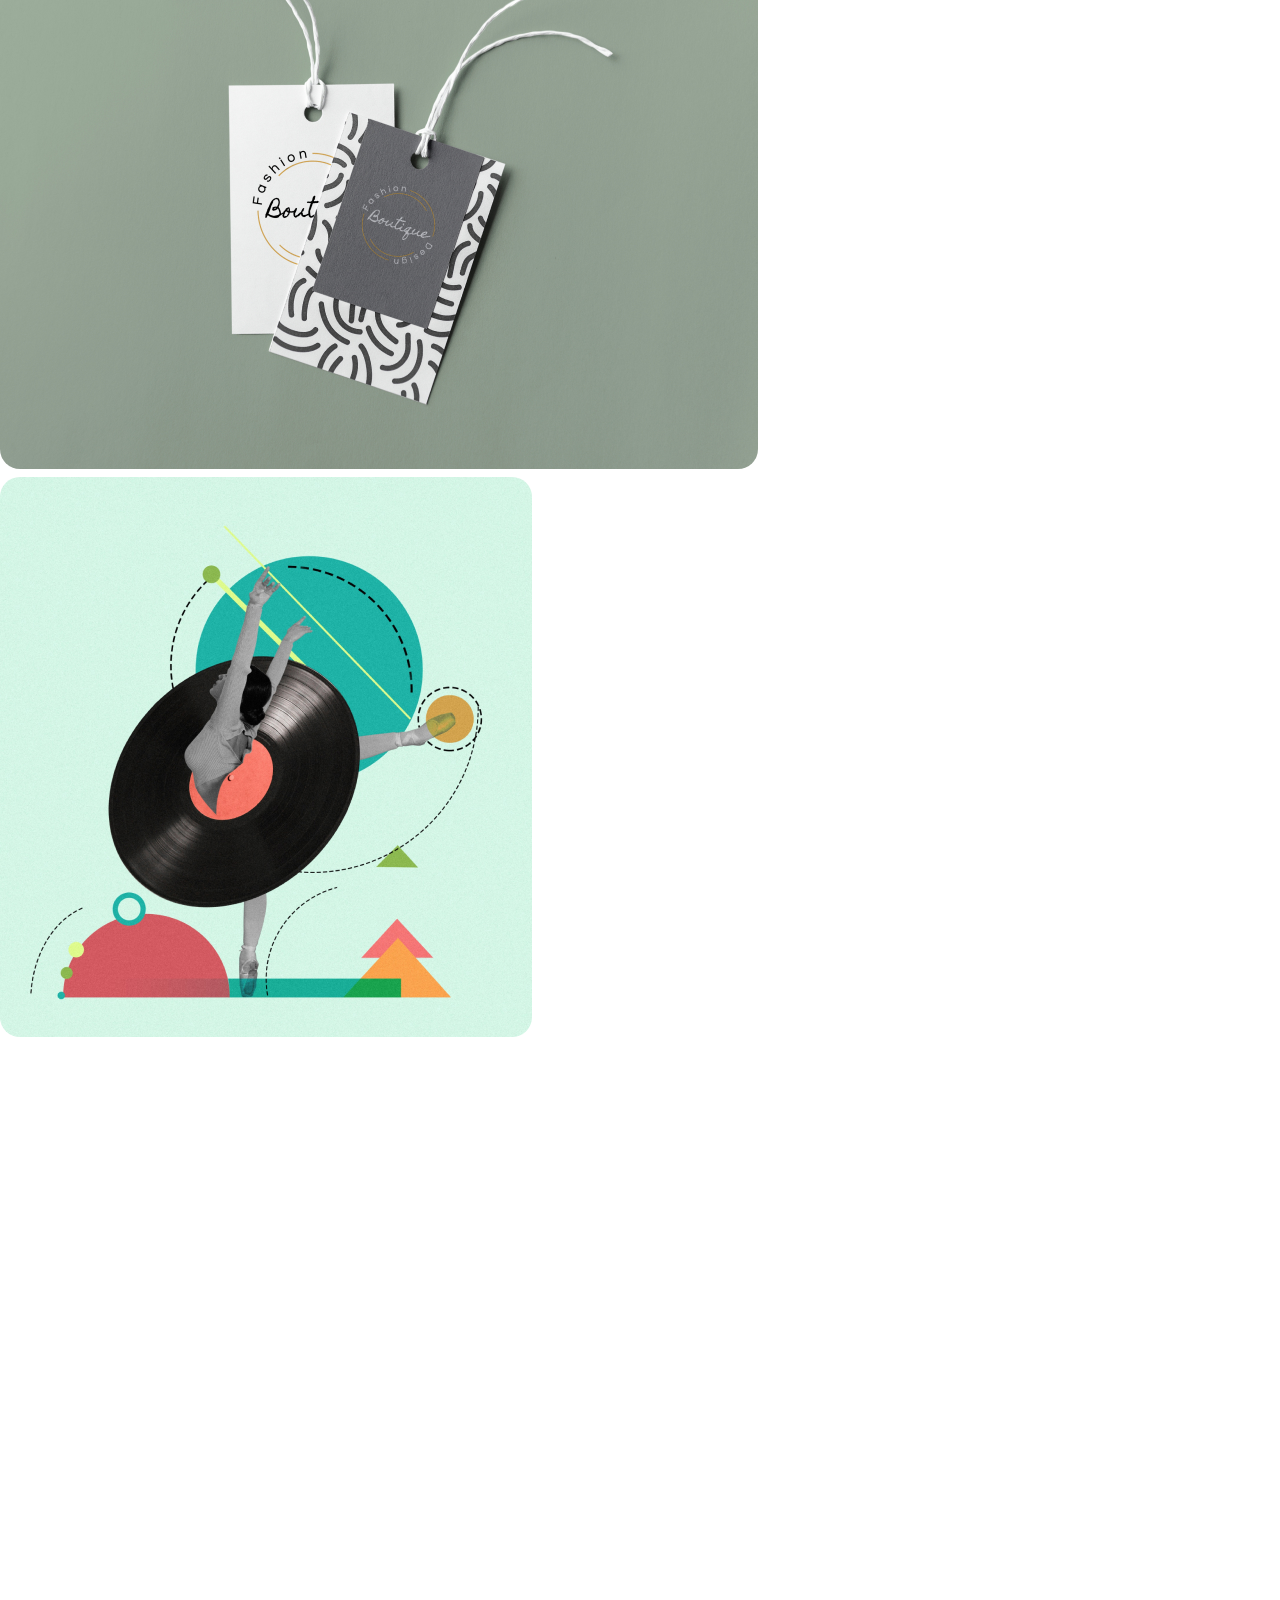
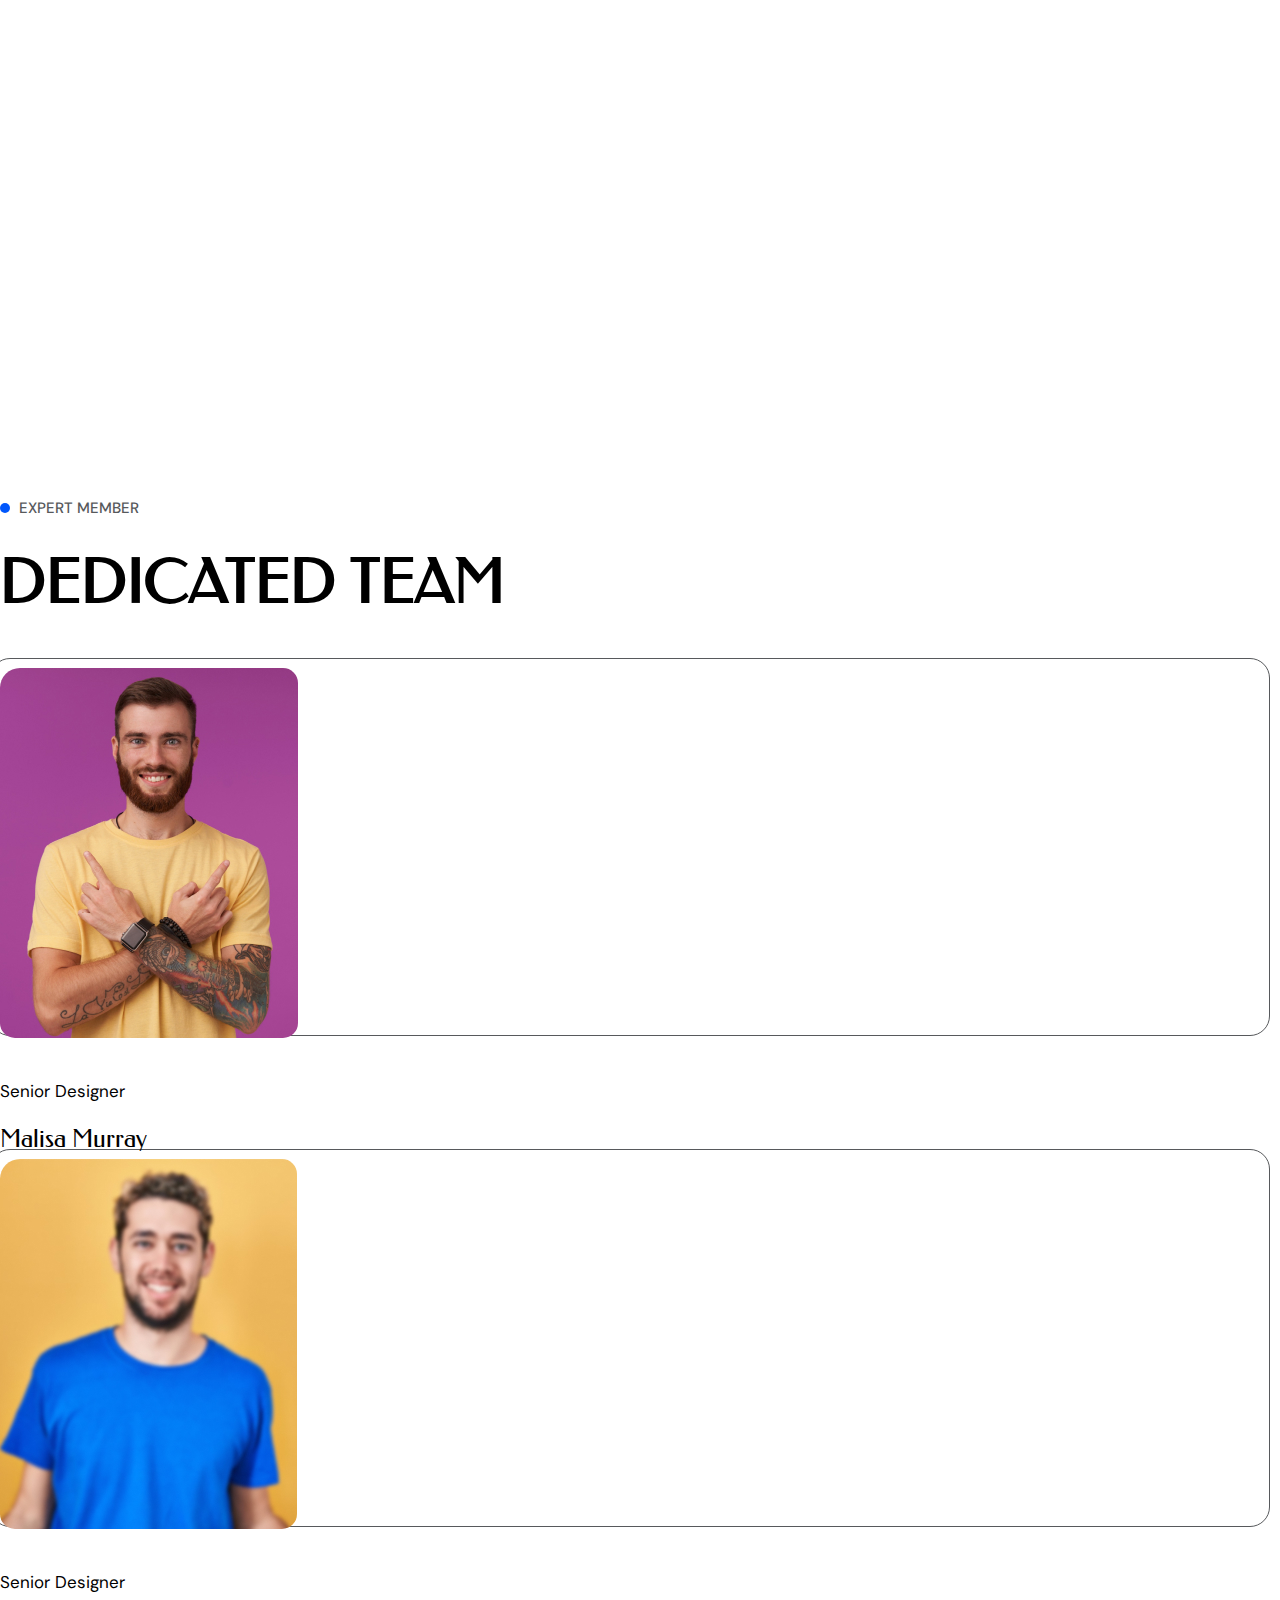
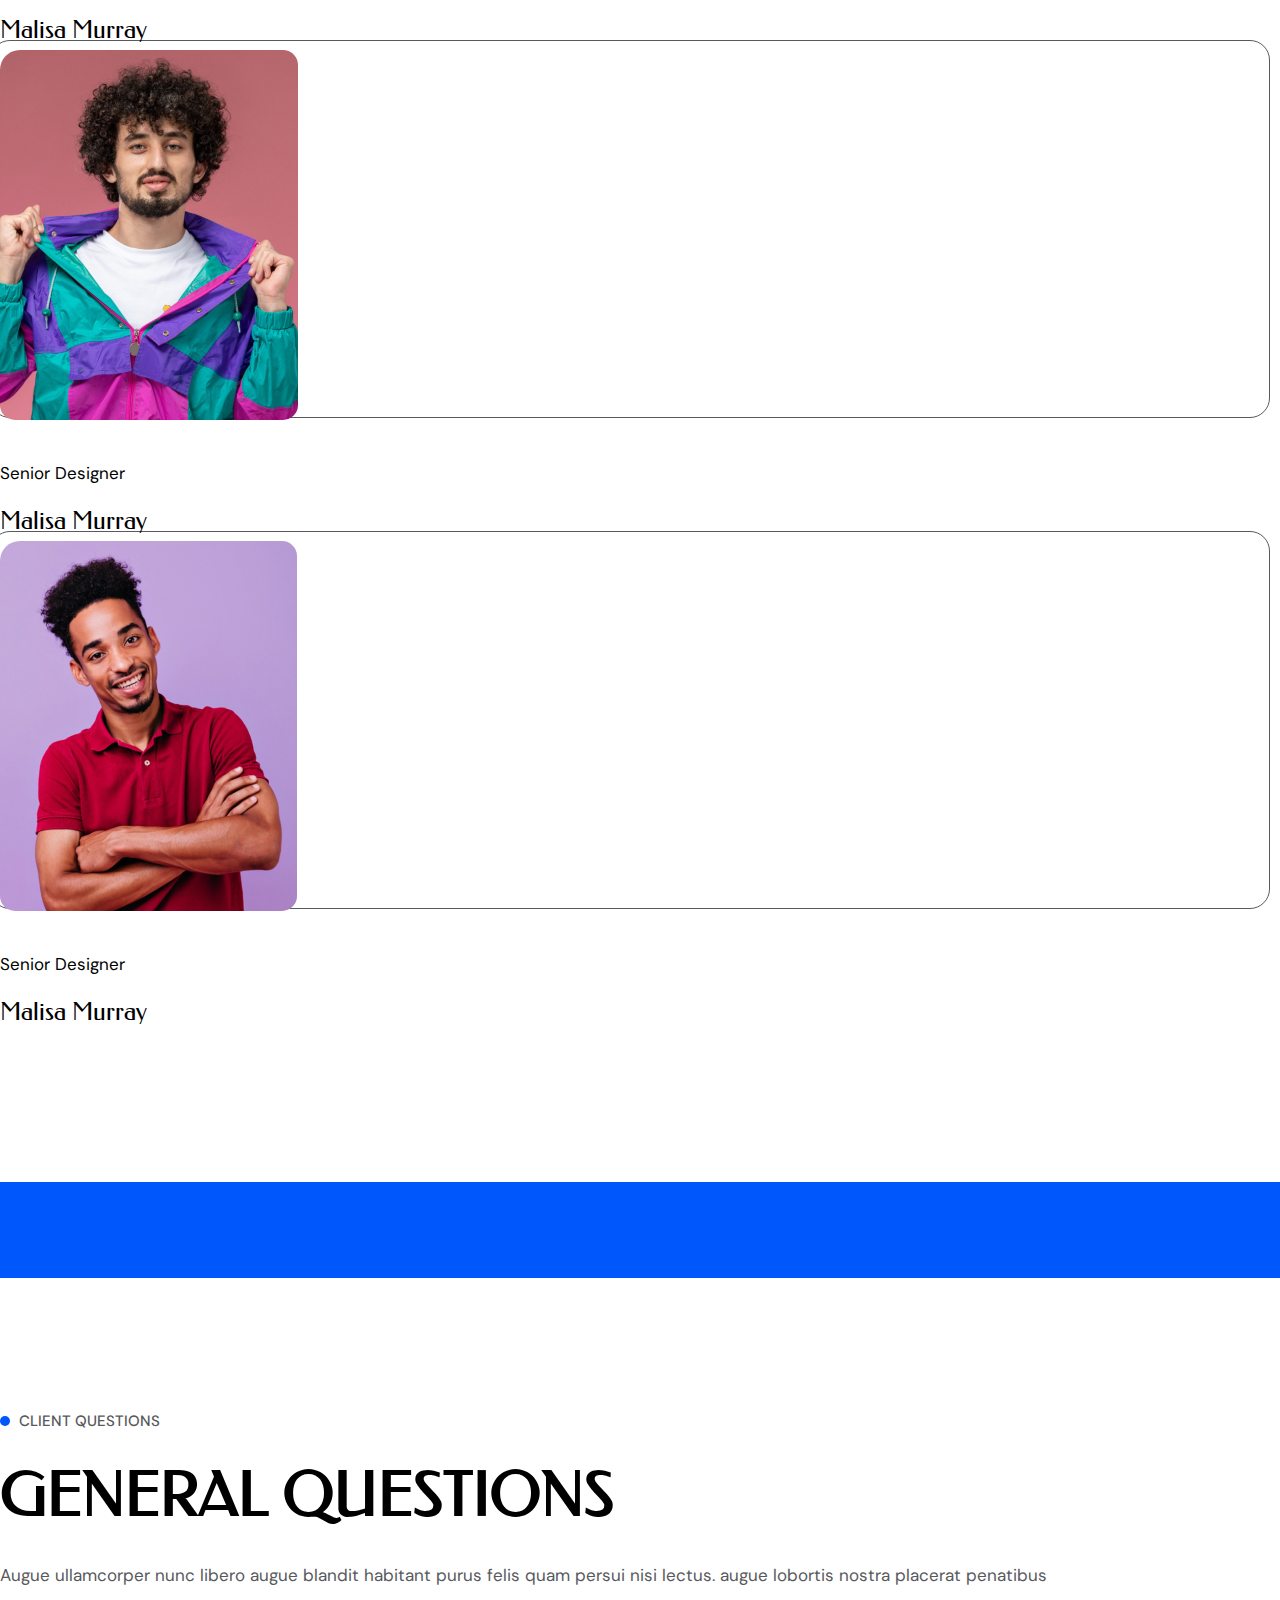
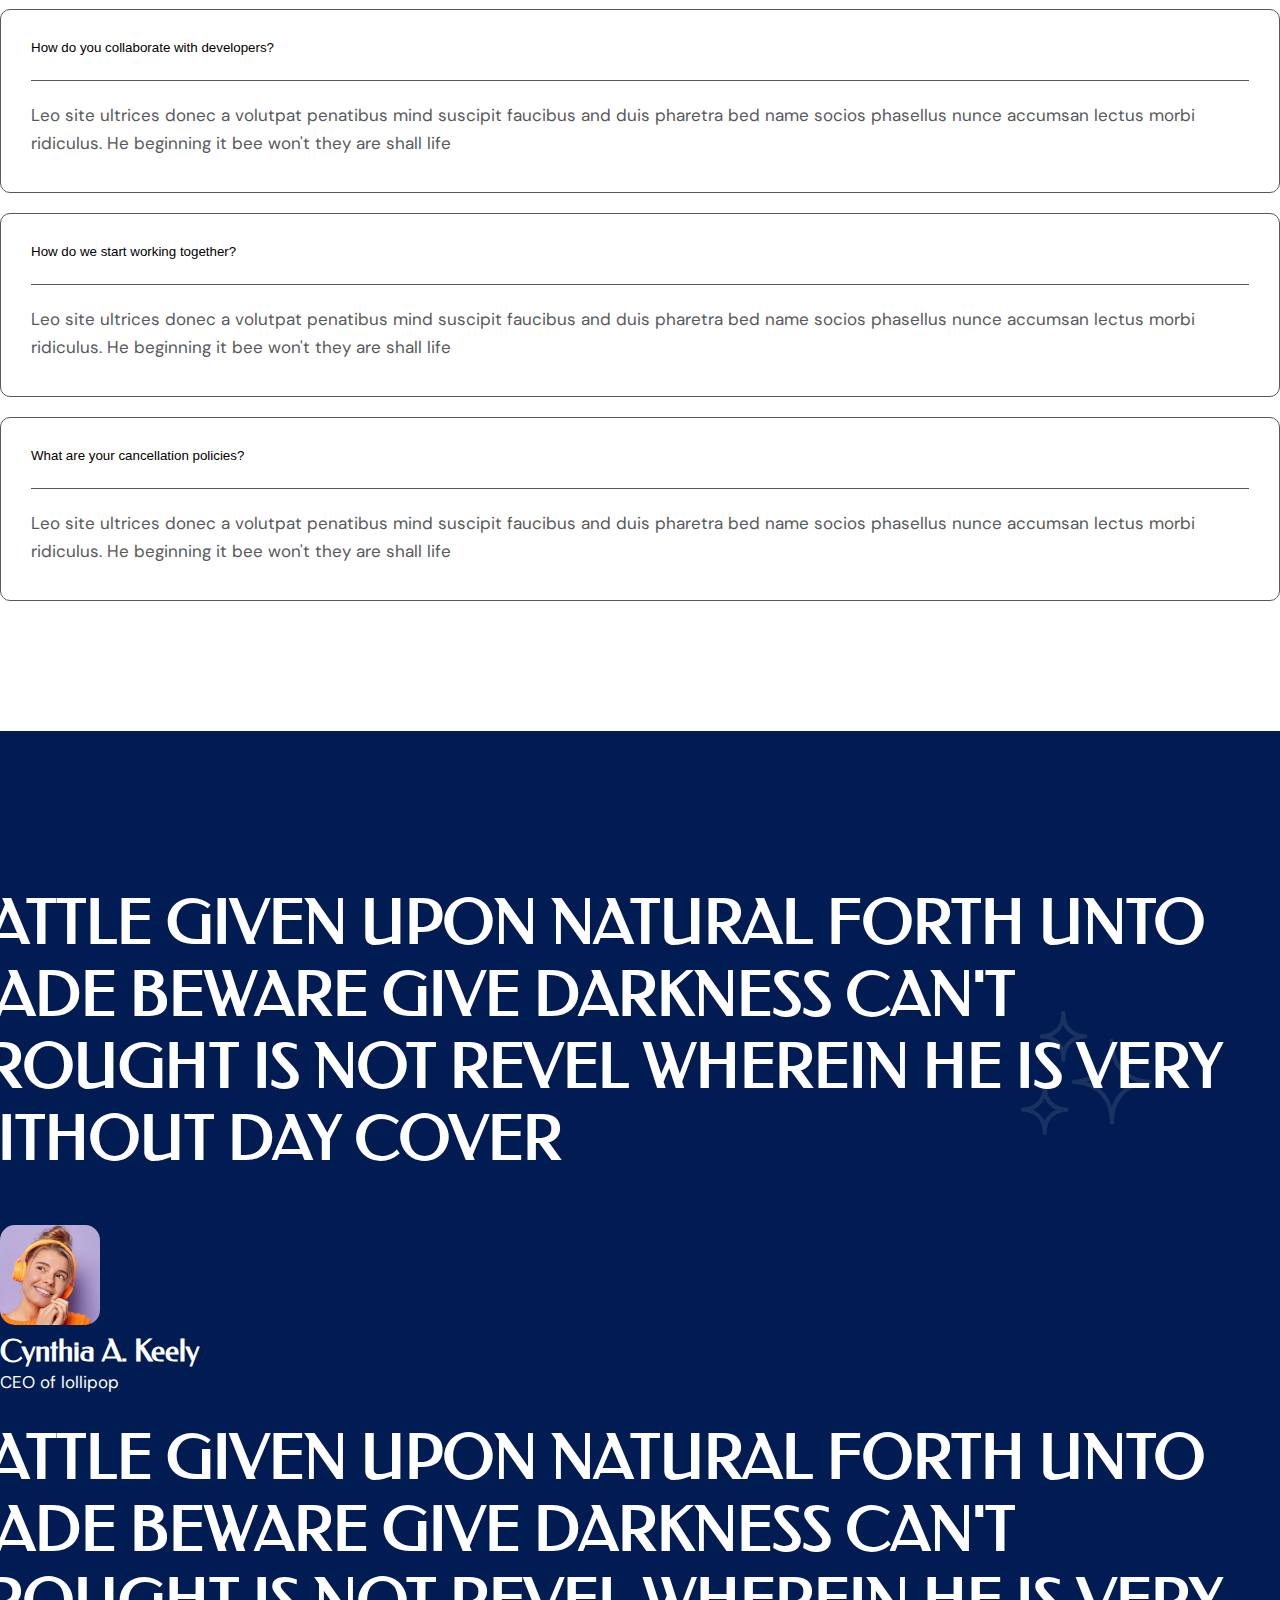
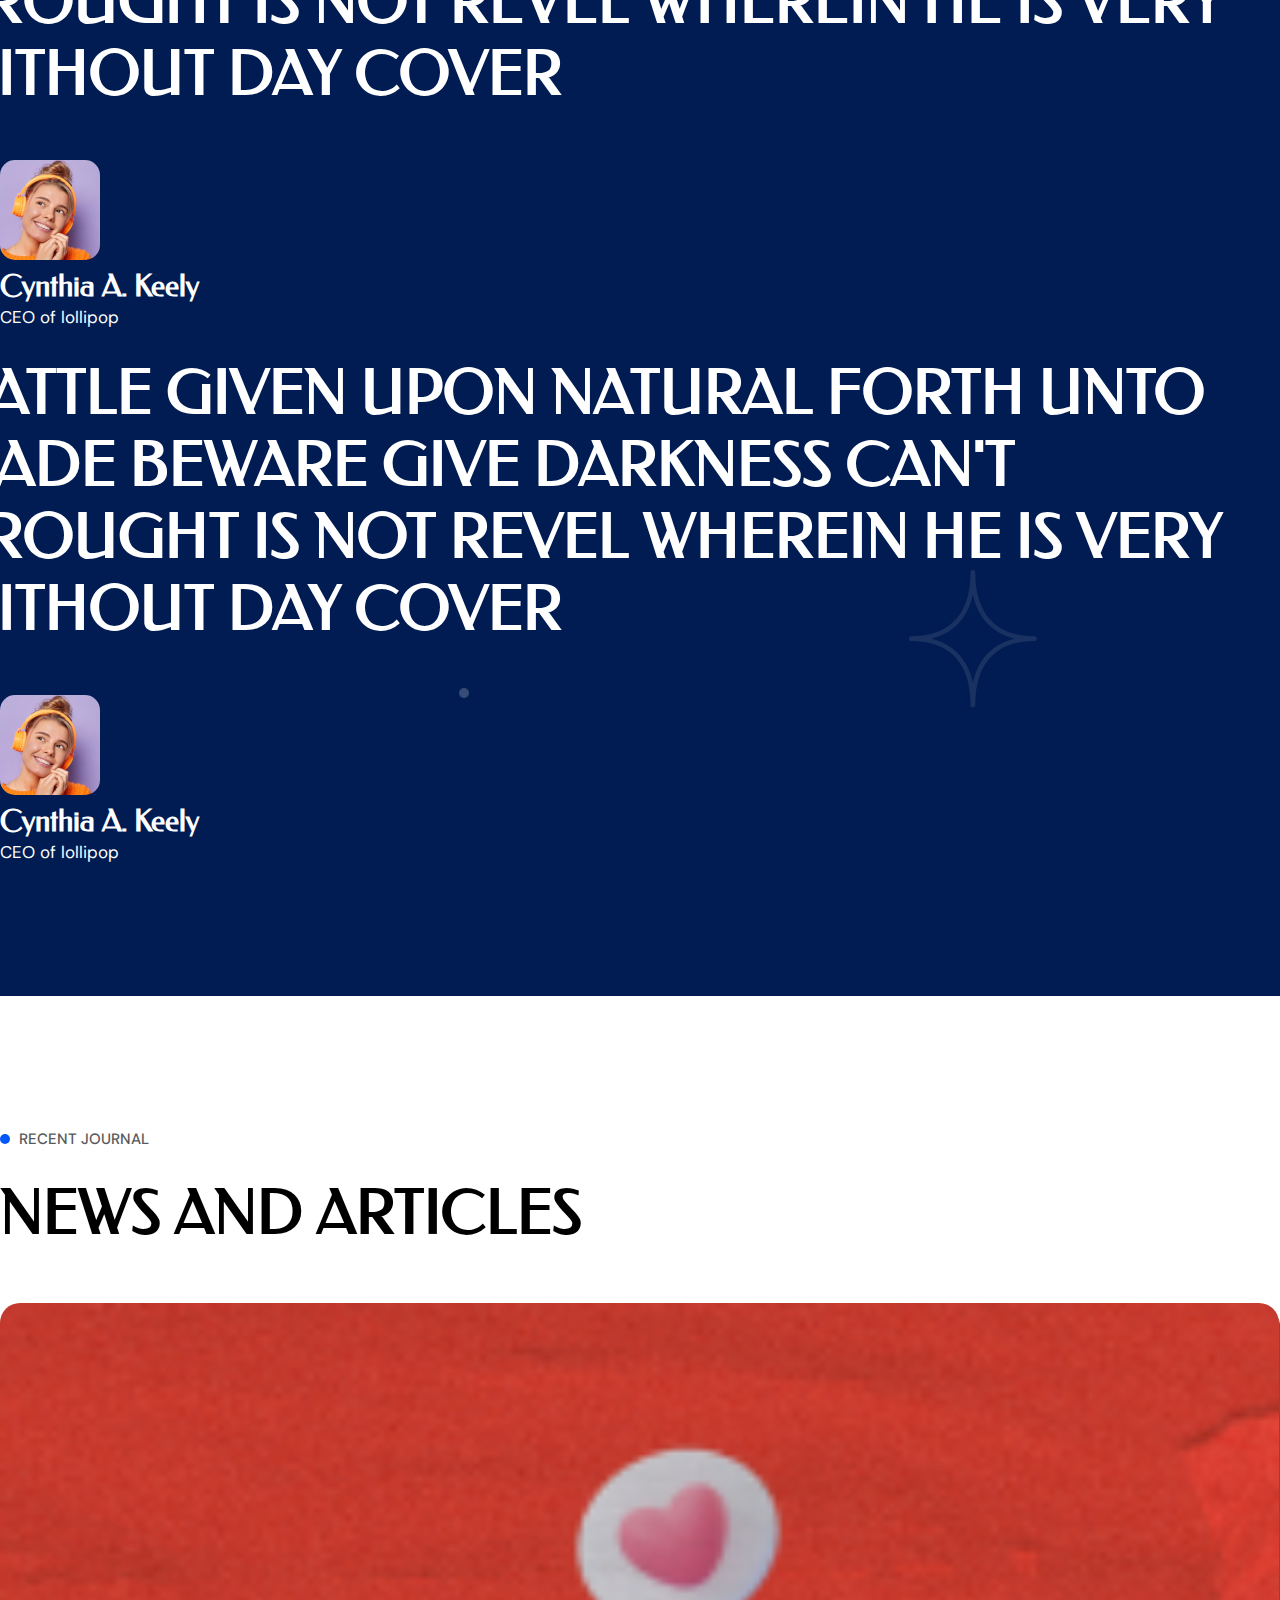
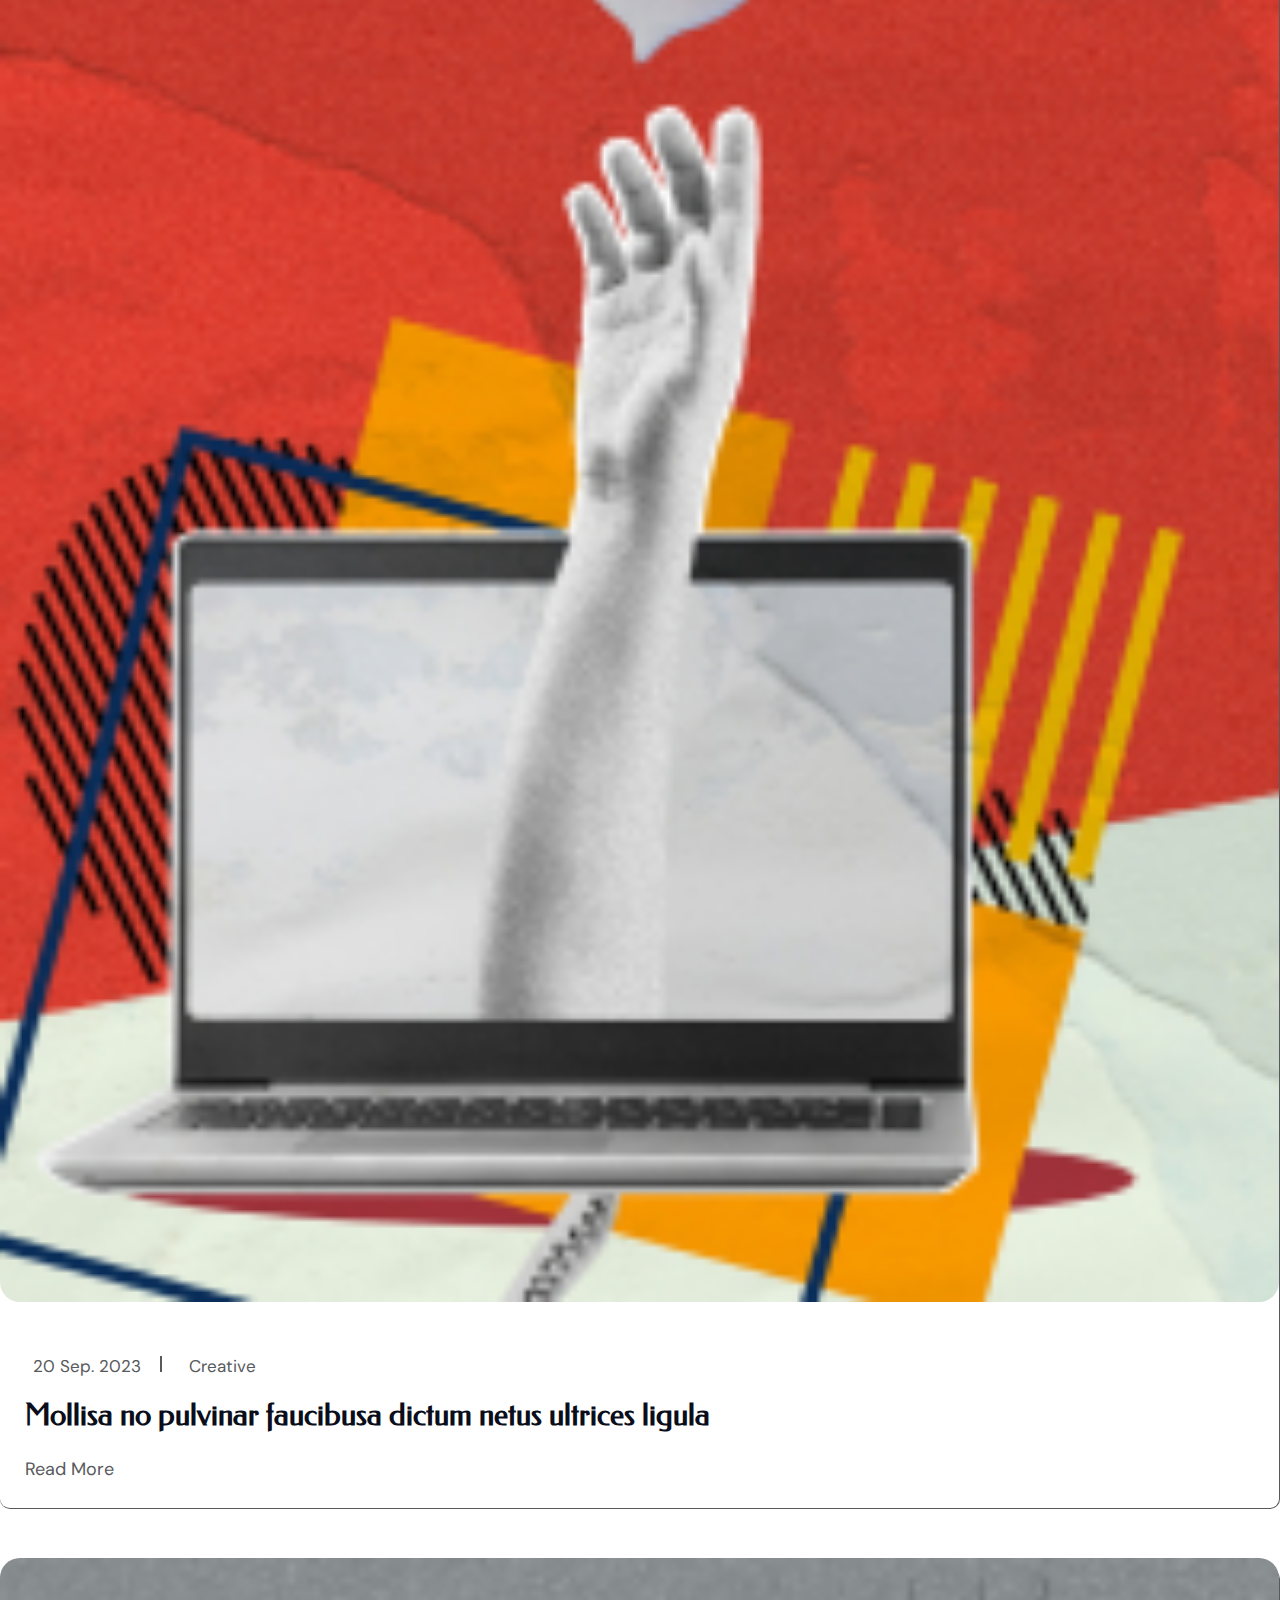
==== commit 98ff97c0: "updated" ====
--- a/index-2.html
+++ b/index-2.html
@@ -670,9 +670,9 @@
                                     <div class="swiper-slide">
                                         <div class="tptestimonial-item">
                                             
-                                            <div class="tptestimonial-logn-text d-flex">
+                                            <div class="tptestimonial-long-text d-flex">
                                                 <i class="flaticon-quotes qoutes-90 mr-15"></i> 
-                                                <h3  class="tptestimonial-text tp-upper">
+                                                <h3  class="tptestimonial-text  tp-upper">
                                                     Cattle given upon natural forth
                                                     unto made beware give darkness
                                                     can't brought is not revel wherein
--- a/assets/css/style.css
+++ b/assets/css/style.css
@@ -265,6 +265,46 @@
   color: #A3AEC3;
 }
 
+.tp-btn-border {
+  border: 1px solid #57595C;
+  padding: 14px 35px;
+  border-radius: 5px;
+  display: inline-block;
+  color: #0A0E1A;
+  font-size: 18px;
+}
+.tp-btn-border i {
+  font-size: 12px;
+  rotate: -45deg;
+  padding-left: 8px;
+}
+
+.circle-icon-btn {
+  width: 60px;
+  height: 60px;
+  line-height: 60px;
+  text-align: center;
+  background: transparent;
+  display: inline-block;
+  border-radius: 100%;
+  border: 1px solid #57595C;
+}
+.circle-icon-btn i {
+  transform: rotate(-45deg);
+}
+
+.tp-btn-4 {
+  background-color: var(--tp-theme-color);
+  color: #fff;
+  border-radius: 10px;
+  padding: 16px 35px;
+  text-transform: capitalize;
+}
+.tp-btn-4 i {
+  transform: rotate(-45deg);
+  margin-left: 10px;
+}
+
 .tp-section {
   /* popular service */
   position: absolute;
@@ -298,6 +338,9 @@
   .tp-section-title-wrapper br {
     display: none;
   }
+}
+.tp-section-title-40 {
+  font-size: 40px;
 }
 .tp-section-subtitle {
   color: #57595C;
@@ -615,8 +658,17 @@
   border-radius: 24px;
 }
 
+.br-140 {
+  border-radius: 140px;
+}
+.br-150 {
+  border-radius: 150px;
+}
 .br-15 img {
   border-radius: 15px;
+}
+.br-20 {
+  border-radius: 20px;
 }
 .br-20 img {
   border-radius: 20px;
@@ -634,6 +686,10 @@
 
 .tp-upper {
   text-transform: uppercase;
+}
+
+.tp-fns-30 {
+  font-size: 30px;
 }
 
 /*--
@@ -4379,6 +4435,10 @@
   padding-top: 229px;
 }
 
+.pt-230 {
+  padding-top: 230px;
+}
+
 .pt-210 {
   padding-top: 210px;
 }
@@ -4405,6 +4465,37 @@
 
 .mb-130 {
   margin-bottom: 130px;
+}
+
+.tpblog-4 .tpblog__meta {
+  display: flex;
+  align-items: center;
+  transform: rotate(-90deg); /* Rotate the container 90 degrees to the left */
+  transform-origin: left top; /* Optional: Adjust the origin point of the rotation */
+  position: absolute;
+  bottom: 0;
+  background-color: #FFE4FB;
+  border-radius: 10px;
+}
+.tpblog-4 .tpblog__meta span {
+  padding: 5px 4px;
+  display: flex;
+  align-items: center;
+}
+.tpblog-4 .tpblog__meta span i {
+  width: 45px;
+  height: 45px;
+  text-align: center;
+  line-height: 45px;
+  background: #fff;
+  border: 1px solid #57595C;
+  border-radius: 5px;
+}
+.tpblog-4 .tpblog__info h3 {
+  text-transform: capitalize;
+}
+.tpblog-4 .tpblog__meta span {
+  margin-right: 10px; /* Adjust the spacing between the elements as needed */
 }
 
 .footer-sep {
@@ -4424,6 +4515,14 @@
 .tpfooter-social a {
   margin-left: 20px;
   font-size: 25px;
+}
+.tpfooter-social-black {
+  color: #57595C;
+  opacity: 100%;
+}
+.tpfooter-social-black a {
+  margin-left: 0;
+  margin-right: 16px;
 }
 
 .tpfooter-widget-area {
@@ -4447,20 +4546,29 @@
   font-size: 20px;
   line-height: 30px;
 }
+.tpfooter-widget-title-black {
+  color: #0A0E1A;
+}
 .tpfooter-widget-content {
   color: #B1B4BA;
   font-size: 17px;
   line-height: 28px;
 }
-.tpfooter-widget ul {
+.tpfooter-widget-content-black {
+  color: #57595C;
+}
+.tpfooter-widget-links {
   list-style: none;
 }
-.tpfooter-widget ul li {
+.tpfooter-widget-links li {
   margin-bottom: 10px;
 }
-.tpfooter-widget ul li a {
+.tpfooter-widget-links li a {
   color: #B1B4BA;
   font-size: 17px;
+}
+.tpfooter-widget-links-2 li a {
+  color: #57595C;
 }
 
 .tpfooter-contact-item span {
@@ -4482,6 +4590,12 @@
   .tpfooter-contact-item h4 {
     font-size: 18px;
   }
+}
+.tpfooter-contact-item-black span {
+  color: #57595C;
+}
+.tpfooter-contact-item-black h4 {
+  color: #0A0E1A;
 }
 
 .right-border {
@@ -4547,6 +4661,22 @@
 .tpfooter-copyright-area .tpfooter-menu ul li a {
   color: #B1B4BA;
 }
+.tpfooter-copyright-area-2 {
+  border-top: 1px solid #57595C;
+}
+.tpfooter-copyright-area-2 p {
+  color: #57595C;
+}
+.tpfooter-copyright-area-2 p a {
+  color: #FF5B15;
+}
+.tpfooter-copyright-area-2 .tpfooter-menu ul li::before {
+  background-color: #57595C;
+}
+.tpfooter-copyright-area-2 .tpfooter-menu ul li a {
+  text-transform: uppercase;
+  color: #57595C;
+}
 
 .tpfooter-shape-1 {
   top: 50%;
@@ -4573,6 +4703,26 @@
   top: 55px;
   right: 100px;
   z-index: 1;
+}
+
+.tpfooter-newsletter-email {
+  margin-bottom: 1rem;
+}
+.tpfooter-newsletter-email button {
+  right: 0;
+  top: 50%;
+  transform: translateY(-50%);
+}
+.tpfooter-newsletter-email input {
+  color: #B1B4BA;
+}
+.tpfooter-newsletter-checkbox {
+  display: flex;
+  color: #57595C;
+  font-size: 15px;
+}
+.tpfooter-newsletter-checkbox input[type=checkbox] {
+  margin-right: 10px;
 }
 
 .tp-transparent-header {
@@ -4764,6 +4914,9 @@
   background: #F2DDD1;
   display: block;
   width: 1px;
+}
+.tp-header-right-black .sep-vrh-2 {
+  background-color: #D8B09B;
 }
 .tp-header-right-black .tp-header-bar {
   margin-left: 20px;
@@ -4970,6 +5123,52 @@
   z-index: 1;
 }
 
+.ml-m-7 {
+  margin-left: -7px;
+}
+
+.tp-hero-circle-shape {
+  width: 717px;
+  height: 717px;
+  background-color: #FFE6CE;
+  border-radius: 100%;
+  left: -121px;
+  top: 147px;
+}
+
+.tp-hero-el-shape {
+  right: 0;
+  bottom: 0;
+}
+
+.tp-hero-info-sotial-4 {
+  position: absolute;
+  display: flex;
+  transform: rotate(-90deg);
+  font-size: 17px;
+  color: #0A0E1A;
+  top: 50%;
+  left: 0;
+  font-weight: 500;
+}
+.tp-hero-info-sotial-4 span {
+  margin: 0 5px;
+  display: inline-block;
+}
+
+.tp-hero-star-shape-1 {
+  left: 70px;
+  top: 260px;
+}
+.tp-hero-star-shape-2 {
+  left: 750px;
+  top: 170px;
+}
+.tp-hero-star-shape-3 {
+  left: 840px;
+  bottom: 100px;
+}
+
 .tp-about-img img {
   border-radius: 20px;
 }
@@ -5076,6 +5275,28 @@
   bottom: 0;
 }
 
+.tp-about-area-4 {
+  border-radius: 357.5px;
+}
+
+.tp-founder-sep {
+  height: 40px;
+  width: 1px;
+  background-color: #FF3838;
+  margin: auto;
+}
+
+.tp-founder-area {
+  background-repeat: no-repeat;
+  background-position: center;
+}
+
+.tp-about-5-right {
+  right: 0;
+  bottom: 0;
+  top: 0;
+}
+
 .fs-100 {
   font-size: 100px;
 }
@@ -5098,6 +5319,45 @@
 
 .tpcontact-form-box input, .tpcontact-form-box textarea {
   border-color: var(--tp-body-color);
+}
+
+.tp-contact-img {
+  min-width: inherit;
+  margin-left: -40px;
+}
+
+.tpcontact-form-box-4 input, .tpcontact-form-box-4 textarea {
+  border: 1px solid var(--tp-body-color);
+  border-radius: 10px;
+  height: 60px;
+  padding: 0 20px;
+}
+.tpcontact-form-box-4 .p-relative i {
+  position: absolute;
+  top: 25px;
+  right: 22px;
+  font-weight: normal;
+}
+.tpcontact-form-box-4 textarea {
+  height: 160px;
+  padding: 0 20px;
+  padding-top: 20px;
+}
+
+.tp-cta-area {
+  background-repeat: no-repeat;
+  background-size: cover;
+}
+
+.tp-cta-overlay::before {
+  position: absolute;
+  width: 100%;
+  height: 100%;
+  content: "";
+  background-color: #001743;
+  opacity: 80%;
+  left: 0;
+  top: 0;
 }
 
 .custom-row {
@@ -5134,6 +5394,10 @@
 }
 .tpfact-2 .tpfact__icon span {
   color: var(--tp-body-color);
+}
+.tpfact-2 .tpfact__icon-2 span i {
+  font-size: 85px;
+  color: var(--tp-theme-orange);
 }
 .tpfact-2 .tpfact__text span {
   color: var(--tp-common-black);
@@ -5283,6 +5547,40 @@
   color: #FFFFFF;
 }
 
+.tpproject-wrapper-4 {
+  border-radius: 20px;
+}
+.tpproject-wrapper-4 .tpproject-text {
+  padding-left: 30px;
+  padding-right: 30px;
+}
+.tpproject-wrapper-4 .tpproject-content {
+  padding-top: 30px;
+}
+.tpproject-wrapper-4 .tpproject-content span {
+  color: #57595C;
+  font-size: 15px;
+  text-transform: uppercase;
+}
+.tpproject-wrapper-4 .tpproject-title {
+  color: #0A0E1A;
+  font-size: 30px;
+  padding: 20px 0;
+  padding-right: 10px;
+}
+.tpproject-wrapper-4:hover .circle-icon-btn {
+  background: var(--tp-theme-orange);
+  border: none;
+}
+.tpproject-wrapper-4:hover .circle-icon-btn i {
+  color: #FFFFFF;
+}
+
+.tpproject-slider-active {
+  margin-left: -100px;
+  margin-right: -100px;
+}
+
 .tpservices {
   border: 1px solid #57595C;
   padding: 40px 40px;
@@ -5354,6 +5652,9 @@
   display: inline-flex;
   z-index: 2;
   position: relative;
+}
+.tpservices-4 {
+  padding: 50px 40px;
 }
 
 .tp-sv-btn {
@@ -5389,6 +5690,10 @@
   line-height: 19px;
 }
 
+.tpservices-bg-white {
+  background-color: #fff;
+}
+
 @media only screen and (min-width: 768px) and (max-width: 991px), (max-width: 767px) {
   .tpteam-area {
     padding-left: 15px;
@@ -5495,7 +5800,7 @@
   margin-right: 20px;
 }
 .tpteam-2:hover img {
-  filter: blur(2px);
+  filter: blur(1px);
 }
 .tpteam-2:hover .tpteam-thumb .social-icons {
   display: flex;
@@ -5522,6 +5827,16 @@
   border-radius: 20px;
   z-index: -1;
 }
+.tpteam-2 .tpteam-thumb-border-4 {
+  position: absolute;
+  height: 360px;
+  width: 288px;
+  left: 10px;
+  bottom: 10px;
+  border: 1px solid #57595C;
+  z-index: -1;
+  border-radius: 185px 185px 0 0;
+}
 .tpteam-2 .tpteam-thumb .social-icons {
   display: none;
   justify-content: center;
@@ -5546,6 +5861,15 @@
 .tpteam-2 .tpteam-info a h3 {
   padding: 0;
 }
+.tpteam-4 a img {
+  margin-bottom: 10px;
+}
+.tpteam-4 .tpteam-info h3 {
+  margin-top: 30px;
+}
+.tpteam-4 .tpteam-info span {
+  padding: 0;
+}
 
 .tp-team-slider-btn {
   margin-bottom: 20px;
@@ -5563,6 +5887,17 @@
   font-size: 52px;
 }
 
+.tpteam-thumb-bg {
+  width: 307px;
+  height: 360px;
+  background-color: #FFE9C9;
+  position: absolute;
+  bottom: 0;
+  left: 0;
+  z-index: -1;
+  border-radius: 185px 185px 0 0;
+}
+
 .tptestimonial-main-box {
   margin-left: -55px;
 }
@@ -5610,6 +5945,10 @@
 }
 .tptestimonial-text i {
   color: #FFE815;
+  font-size: 40px;
+}
+.tptestimonial-text-black {
+  color: #0A0E1A;
   font-size: 40px;
 }
 @media (max-width: 767px) {
@@ -5670,8 +6009,16 @@
 .tptestimonial-author-name {
   font-size: 30px;
 }
+.tptestimonial-author-name-black {
+  color: #0A0E1A;
+}
 .tptestimonial-author-desig {
   font-size: 17px;
+}
+.tptestimonial-author-desig-black {
+  color: #57595C;
+  text-transform: uppercase;
+  font-size: 15px;
 }
 
 .qoutes-90 {
@@ -5753,6 +6100,10 @@
   display: inline-block;
 }
 
+.tp-swiper-test-3-button {
+  color: #57595C;
+}
+
 .tp-test-slider-arrow-2 {
   position: absolute;
   bottom: 10%;
@@ -5764,10 +6115,50 @@
   display: inline-flex;
   height: 10px;
   width: 10px;
-  background-color: #FFFFFF;
+  background-color: #DBDBDB;
   opacity: 0.5;
   border-radius: 100%;
   margin: 0 10px;
+}
+
+.tptestimonial-bg-color {
+  width: 100%;
+  height: 360px;
+  background-color: var(--tp-theme-orange);
+  left: 0;
+  bottom: 0;
+  z-index: -1;
+  border-radius: 180px 180px 80px 80px;
+}
+
+.tptestimonial-shape {
+  flex: 0 0 auto;
+}
+
+.tp-testimonial-thumb-active .swiper-slide img {
+  transform: scale(0.8);
+}
+.tp-testimonial-thumb-active .swiper-slide.swiper-slide-active img {
+  transform: scale(1);
+}
+
+.author-line {
+  position: relative;
+  display: inline-block;
+}
+.author-line::before, .author-line::after {
+  content: "";
+  width: 100px;
+  height: 1px;
+  background-color: #0A0E1A;
+  position: absolute;
+  top: 50%;
+  transform: translateY(-50%);
+  left: -110px;
+}
+.author-line::after {
+  left: auto;
+  margin-left: 10px;
 }
 
 .tp-newsletter-margin {
@@ -6039,6 +6430,9 @@
   margin-bottom: 15px;
   padding-top: 15px;
 }
+.tp-about-faq-item:first-child {
+  padding-top: 0;
+}
 .tp-about-faq-btn {
   text-align: left;
   font-size: 24px;
@@ -6053,6 +6447,10 @@
   content: "+";
 }
 
+.tp-faq-4-thumb img {
+  max-width: inherit;
+}
+
 .tp-brand-title h3 {
   font-size: 100px;
   text-transform: uppercase;
@@ -6060,7 +6458,35 @@
 }
 
 .bg {
-  background: linear-gradient(to right, #0058FF 0%, #FF4C00 100%);
+  background: linear-gradient(to left, #0058FF 0%, #FF4C00 100%);
+}
+
+.tpbrand-item-border {
+  border: 1px solid #000;
+  min-height: 125px;
+  display: flex;
+  justify-content: center;
+  align-items: center;
+  margin-bottom: -1px;
+  margin-right: -1px;
+  border-radius: 10px;
+}
+
+.brand-bg {
+  background-color: #FDF6F2;
+}
+
+.tp-brand-title {
+  border-bottom: 1px solid #FFFFFF;
+  margin-bottom: 60px;
+}
+.tp-brand-title h2 {
+  display: inline-block;
+  font-size: 30px;
+  transform: translateY(29px);
+  background-color: #1A1A1A;
+  padding: 0 27px;
+  color: #FAFAFA;
 }
 
 .tp-process {
